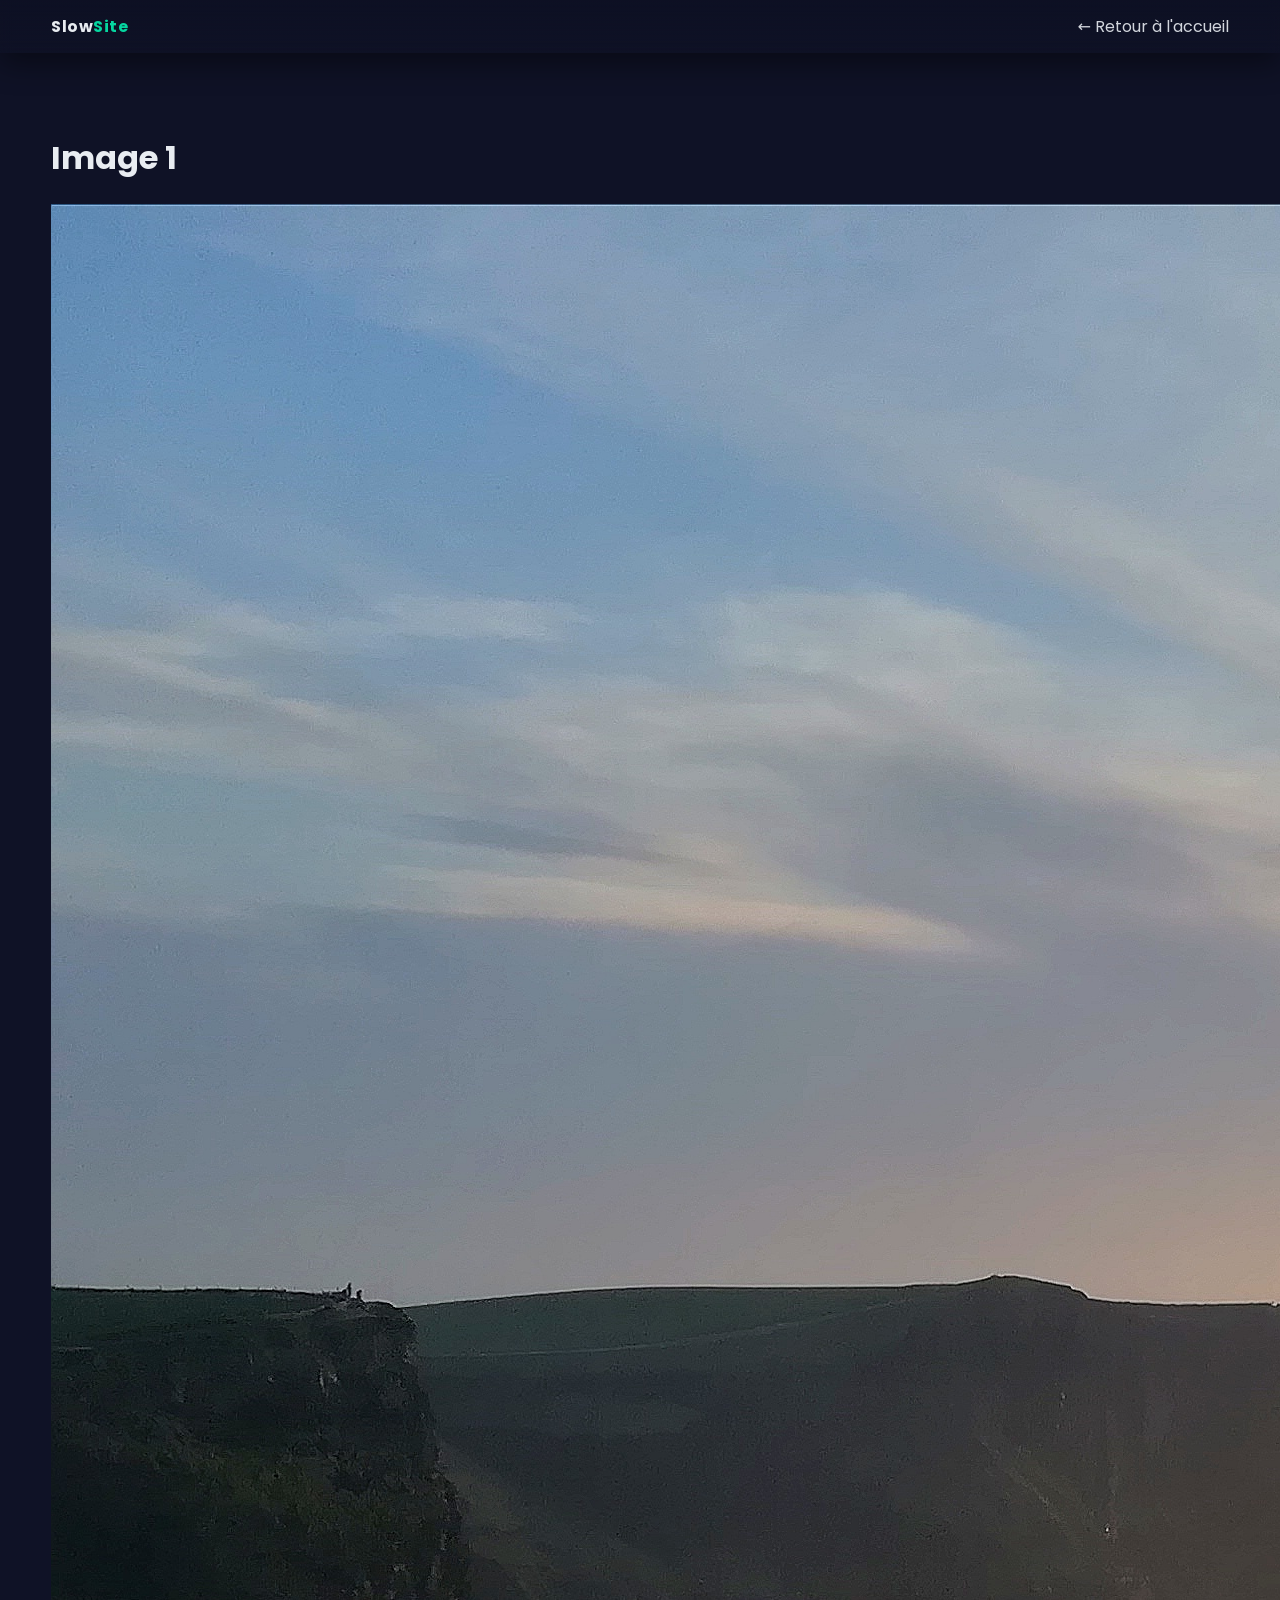
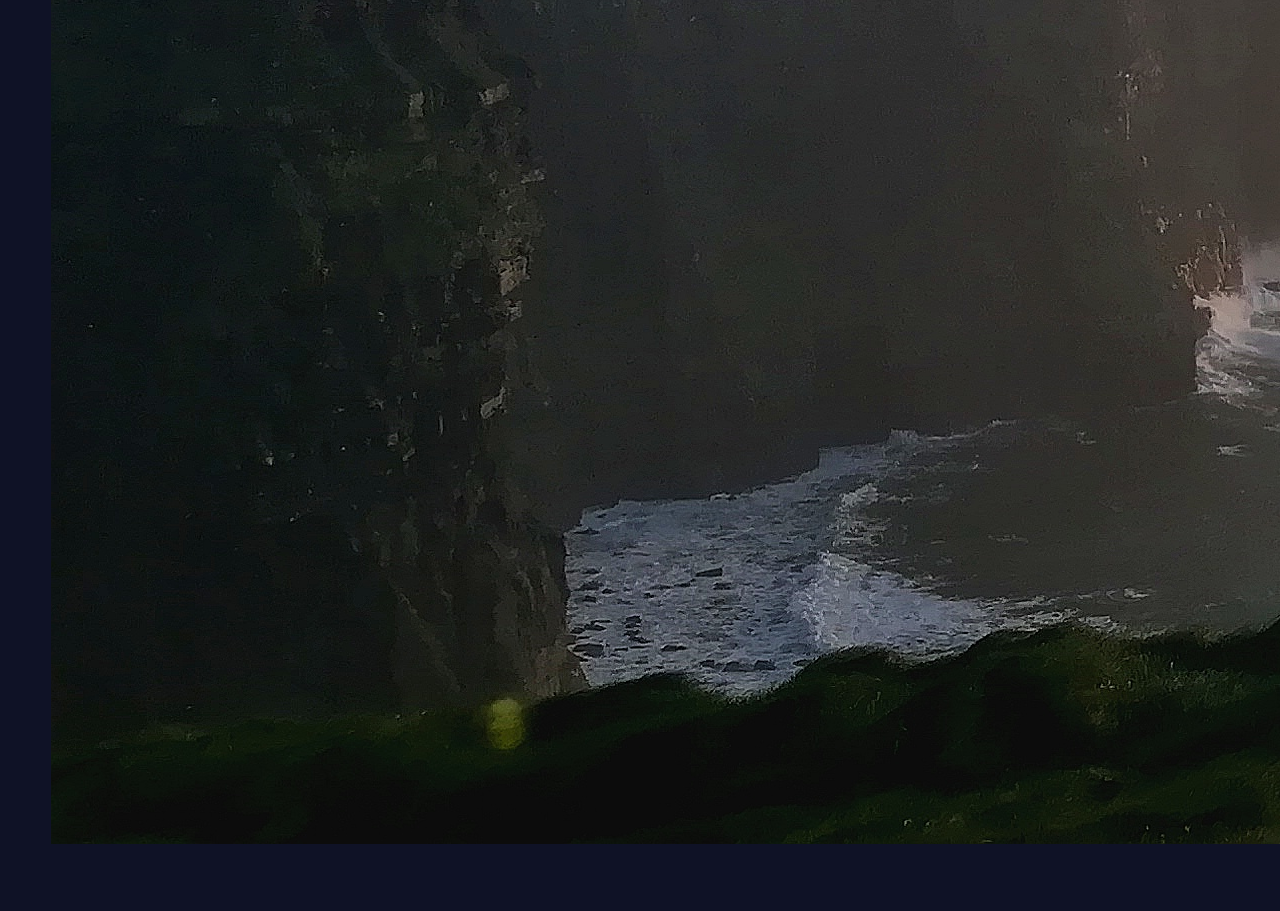
==== img1.html @ ad8b2c96 "Initial commit" ====
<!DOCTYPE html>
<html lang="fr">
<head>
  <meta charset="utf-8" />
  <meta name="viewport" content="width=device-width, initial-scale=1" />
  <title>Image 1</title>
  <link rel="stylesheet" href="css/styles.css">
  <script src="js/script.js"></script>
</head>
<body>
  <div class="topbar"><div class="container nav"><div class="logo">Slow<span>Site</span></div><div class="menu"><a href="index.html">← Retour à l'accueil</a></div></div></div>
  <div class="section image-page"><div class="container">
    <h1>Image 1</h1>
    <div class="image-wrapper"><img src="img/img1.jpg" alt="Image 1"></div>
  </div></div>
</body>
</html>
---- css/styles.css ----
@import url('extra.css');
@import url('https://fonts.googleapis.com/css2?family=Poppins:wght@300;400;600&display=block');
:root{--bg:#0f1226;--fg:#E8ECF1;--muted:#93A1B1;--primary:#7C5CFF;--accent:#06D6A0;--card:#15193A;--shadow:rgba(0,0,0,0.45)}
*{box-sizing:border-box}
html,body{margin:0;padding:0;background:var(--bg);color:var(--fg);font-family:'Poppins',system-ui,Segoe UI,Roboto,Arial,sans-serif}
.container{width:min(1200px,92%);margin:0 auto}
a{color:var(--fg);text-decoration:none;opacity:.9}a:hover{opacity:1}
.topbar{position:sticky;top:0;backdrop-filter:blur(6px);background:linear-gradient(180deg,rgba(13,16,35,.8),rgba(13,16,35,.2));z-index:10;box-shadow:0 10px 30px var(--shadow)}
.nav{display:flex;align-items:center;justify-content:space-between;padding:14px 0}
.logo{font-weight:700;letter-spacing:.5px}.logo span{color:var(--accent)}.menu{display:flex;gap:22px}
.hero{padding:90px 0 40px;background:radial-gradient(1200px 600px at 20% -10%, rgba(124,92,255,.35), transparent 60%), radial-gradient(900px 600px at 100% 0%, rgba(6,214,160,.25), transparent 60%)}
.hero-inner{display:grid;grid-template-columns:1fr;gap:28px}
.hero h1{font-size:clamp(28px,4vw,56px);line-height:1.05;margin:0 0 10px}
.hero p{font-size:clamp(16px,1.8vw,22px);color:var(--muted)}
.highlight{color:var(--accent)}
.cta{display:inline-block;margin-top:18px;background:var(--primary);padding:14px 20px;border-radius:12px;box-shadow:0 20px 50px rgba(124,92,255,.35);transition:transform .2s ease, box-shadow .2s ease}
.cta:hover{transform:translateY(-2px);box-shadow:0 28px 60px rgba(124,92,255,.45)}
.section{padding:60px 0}.section h2{margin:0 0 20px}
.gallery .grid{display:grid;grid-template-columns:repeat(3,1fr);gap:18px}
.card{background:var(--card);border-radius:16px;overflow:hidden;box-shadow:0 20px 60px var(--shadow)}
.card img{display:block;width:100%;height:auto;opacity:0;transition:opacity .6s ease}
.card img.loaded{opacity:1}
.features-grid{display:grid;grid-template-columns:repeat(4,1fr);gap:18px}
.feature{background:var(--card);padding:18px;border-radius:14px;box-shadow:0 14px 40px var(--shadow)}
.feature .icon{font-size:28px}
.challenges ol{line-height:1.7}
.footer{padding:30px 0;border-top:1px solid rgba(255,255,255,.08);color:#c9d1d9}
.redundant-1{padding:1px;margin:1px;box-shadow:0 0 1px rgba(0,0,0,.1)}
.redundant-2{padding:2px;margin:2px;box-shadow:0 0 2px rgba(0,0,0,.2)}
.redundant-3{padding:3px;margin:3px;box-shadow:0 0 3px rgba(0,0,0,.3)}
.redundant-4{padding:4px;margin:4px;box-shadow:0 0 4px rgba(0,0,0,.4)}
.redundant-5{padding:0px;margin:5px;box-shadow:0 0 5px rgba(0,0,0,.5)}
.redundant-6{padding:1px;margin:6px;box-shadow:0 0 6px rgba(0,0,0,.6)}
.redundant-7{padding:2px;margin:0px;box-shadow:0 0 7px rgba(0,0,0,.7)}
.redundant-8{padding:3px;margin:1px;box-shadow:0 0 8px rgba(0,0,0,.8)}
.redundant-9{padding:4px;margin:2px;box-shadow:0 0 0px rgba(0,0,0,.0)}
.redundant-10{padding:0px;margin:3px;box-shadow:0 0 1px rgba(0,0,0,.1)}
.redundant-11{padding:1px;margin:4px;box-shadow:0 0 2px rgba(0,0,0,.2)}
.redundant-12{padding:2px;margin:5px;box-shadow:0 0 3px rgba(0,0,0,.3)}
.redundant-13{padding:3px;margin:6px;box-shadow:0 0 4px rgba(0,0,0,.4)}
.redundant-14{padding:4px;margin:0px;box-shadow:0 0 5px rgba(0,0,0,.5)}
.redundant-15{padding:0px;margin:1px;box-shadow:0 0 6px rgba(0,0,0,.6)}
.redundant-16{padding:1px;margin:2px;box-shadow:0 0 7px rgba(0,0,0,.7)}
.redundant-17{padding:2px;margin:3px;box-shadow:0 0 8px rgba(0,0,0,.8)}
.redundant-18{padding:3px;margin:4px;box-shadow:0 0 0px rgba(0,0,0,.0)}
.redundant-19{padding:4px;margin:5px;box-shadow:0 0 1px rgba(0,0,0,.1)}
.redundant-20{padding:0px;margin:6px;box-shadow:0 0 2px rgba(0,0,0,.2)}
.redundant-21{padding:1px;margin:0px;box-shadow:0 0 3px rgba(0,0,0,.3)}
.redundant-22{padding:2px;margin:1px;box-shadow:0 0 4px rgba(0,0,0,.4)}
.redundant-23{padding:3px;margin:2px;box-shadow:0 0 5px rgba(0,0,0,.5)}
.redundant-24{padding:4px;margin:3px;box-shadow:0 0 6px rgba(0,0,0,.6)}
.redundant-25{padding:0px;margin:4px;box-shadow:0 0 7px rgba(0,0,0,.7)}
.redundant-26{padding:1px;margin:5px;box-shadow:0 0 8px rgba(0,0,0,.8)}
.redundant-27{padding:2px;margin:6px;box-shadow:0 0 0px rgba(0,0,0,.0)}
.redundant-28{padding:3px;margin:0px;box-shadow:0 0 1px rgba(0,0,0,.1)}
.redundant-29{padding:4px;margin:1px;box-shadow:0 0 2px rgba(0,0,0,.2)}
.redundant-30{padding:0px;margin:2px;box-shadow:0 0 3px rgba(0,0,0,.3)}
.redundant-31{padding:1px;margin:3px;box-shadow:0 0 4px rgba(0,0,0,.4)}
.redundant-32{padding:2px;margin:4px;box-shadow:0 0 5px rgba(0,0,0,.5)}
.redundant-33{padding:3px;margin:5px;box-shadow:0 0 6px rgba(0,0,0,.6)}
.redundant-34{padding:4px;margin:6px;box-shadow:0 0 7px rgba(0,0,0,.7)}
.redundant-35{padding:0px;margin:0px;box-shadow:0 0 8px rgba(0,0,0,.8)}
.redundant-36{padding:1px;margin:1px;box-shadow:0 0 0px rgba(0,0,0,.0)}
.redundant-37{padding:2px;margin:2px;box-shadow:0 0 1px rgba(0,0,0,.1)}
.redundant-38{padding:3px;margin:3px;box-shadow:0 0 2px rgba(0,0,0,.2)}
.redundant-39{padding:4px;margin:4px;box-shadow:0 0 3px rgba(0,0,0,.3)}
.redundant-40{padding:0px;margin:5px;box-shadow:0 0 4px rgba(0,0,0,.4)}
.redundant-41{padding:1px;margin:6px;box-shadow:0 0 5px rgba(0,0,0,.5)}
.redundant-42{padding:2px;margin:0px;box-shadow:0 0 6px rgba(0,0,0,.6)}
.redundant-43{padding:3px;margin:1px;box-shadow:0 0 7px rgba(0,0,0,.7)}
.redundant-44{padding:4px;margin:2px;box-shadow:0 0 8px rgba(0,0,0,.8)}
.redundant-45{padding:0px;margin:3px;box-shadow:0 0 0px rgba(0,0,0,.0)}
.redundant-46{padding:1px;margin:4px;box-shadow:0 0 1px rgba(0,0,0,.1)}
.redundant-47{padding:2px;margin:5px;box-shadow:0 0 2px rgba(0,0,0,.2)}
.redundant-48{padding:3px;margin:6px;box-shadow:0 0 3px rgba(0,0,0,.3)}
.redundant-49{padding:4px;margin:0px;box-shadow:0 0 4px rgba(0,0,0,.4)}
.redundant-50{padding:0px;margin:1px;box-shadow:0 0 5px rgba(0,0,0,.5)}
.redundant-51{padding:1px;margin:2px;box-shadow:0 0 6px rgba(0,0,0,.6)}
.redundant-52{padding:2px;margin:3px;box-shadow:0 0 7px rgba(0,0,0,.7)}
.redundant-53{padding:3px;margin:4px;box-shadow:0 0 8px rgba(0,0,0,.8)}
.redundant-54{padding:4px;margin:5px;box-shadow:0 0 0px rgba(0,0,0,.0)}
.redundant-55{padding:0px;margin:6px;box-shadow:0 0 1px rgba(0,0,0,.1)}
.redundant-56{padding:1px;margin:0px;box-shadow:0 0 2px rgba(0,0,0,.2)}
.redundant-57{padding:2px;margin:1px;box-shadow:0 0 3px rgba(0,0,0,.3)}
.redundant-58{padding:3px;margin:2px;box-shadow:0 0 4px rgba(0,0,0,.4)}
.redundant-59{padding:4px;margin:3px;box-shadow:0 0 5px rgba(0,0,0,.5)}
.redundant-60{padding:0px;margin:4px;box-shadow:0 0 6px rgba(0,0,0,.6)}
.redundant-61{padding:1px;margin:5px;box-shadow:0 0 7px rgba(0,0,0,.7)}
.redundant-62{padding:2px;margin:6px;box-shadow:0 0 8px rgba(0,0,0,.8)}
.redundant-63{padding:3px;margin:0px;box-shadow:0 0 0px rgba(0,0,0,.0)}
.redundant-64{padding:4px;margin:1px;box-shadow:0 0 1px rgba(0,0,0,.1)}
.redundant-65{padding:0px;margin:2px;box-shadow:0 0 2px rgba(0,0,0,.2)}
.redundant-66{padding:1px;margin:3px;box-shadow:0 0 3px rgba(0,0,0,.3)}
.redundant-67{padding:2px;margin:4px;box-shadow:0 0 4px rgba(0,0,0,.4)}
.redundant-68{padding:3px;margin:5px;box-shadow:0 0 5px rgba(0,0,0,.5)}
.redundant-69{padding:4px;margin:6px;box-shadow:0 0 6px rgba(0,0,0,.6)}
.redundant-70{padding:0px;margin:0px;box-shadow:0 0 7px rgba(0,0,0,.7)}
.redundant-71{padding:1px;margin:1px;box-shadow:0 0 8px rgba(0,0,0,.8)}
.redundant-72{padding:2px;margin:2px;box-shadow:0 0 0px rgba(0,0,0,.0)}
.redundant-73{padding:3px;margin:3px;box-shadow:0 0 1px rgba(0,0,0,.1)}
.redundant-74{padding:4px;margin:4px;box-shadow:0 0 2px rgba(0,0,0,.2)}
.redundant-75{padding:0px;margin:5px;box-shadow:0 0 3px rgba(0,0,0,.3)}
.redundant-76{padding:1px;margin:6px;box-shadow:0 0 4px rgba(0,0,0,.4)}
.redundant-77{padding:2px;margin:0px;box-shadow:0 0 5px rgba(0,0,0,.5)}
.redundant-78{padding:3px;margin:1px;box-shadow:0 0 6px rgba(0,0,0,.6)}
.redundant-79{padding:4px;margin:2px;box-shadow:0 0 7px rgba(0,0,0,.7)}
.redundant-80{padding:0px;margin:3px;box-shadow:0 0 8px rgba(0,0,0,.8)}
.redundant-81{padding:1px;margin:4px;box-shadow:0 0 0px rgba(0,0,0,.0)}
.redundant-82{padding:2px;margin:5px;box-shadow:0 0 1px rgba(0,0,0,.1)}
.redundant-83{padding:3px;margin:6px;box-shadow:0 0 2px rgba(0,0,0,.2)}
.redundant-84{padding:4px;margin:0px;box-shadow:0 0 3px rgba(0,0,0,.3)}
.redundant-85{padding:0px;margin:1px;box-shadow:0 0 4px rgba(0,0,0,.4)}
.redundant-86{padding:1px;margin:2px;box-shadow:0 0 5px rgba(0,0,0,.5)}
.redundant-87{padding:2px;margin:3px;box-shadow:0 0 6px rgba(0,0,0,.6)}
.redundant-88{padding:3px;margin:4px;box-shadow:0 0 7px rgba(0,0,0,.7)}
.redundant-89{padding:4px;margin:5px;box-shadow:0 0 8px rgba(0,0,0,.8)}
.redundant-90{padding:0px;margin:6px;box-shadow:0 0 0px rgba(0,0,0,.0)}
.redundant-91{padding:1px;margin:0px;box-shadow:0 0 1px rgba(0,0,0,.1)}
.redundant-92{padding:2px;margin:1px;box-shadow:0 0 2px rgba(0,0,0,.2)}
.redundant-93{padding:3px;margin:2px;box-shadow:0 0 3px rgba(0,0,0,.3)}
.redundant-94{padding:4px;margin:3px;box-shadow:0 0 4px rgba(0,0,0,.4)}
.redundant-95{padding:0px;margin:4px;box-shadow:0 0 5px rgba(0,0,0,.5)}
.redundant-96{padding:1px;margin:5px;box-shadow:0 0 6px rgba(0,0,0,.6)}
.redundant-97{padding:2px;margin:6px;box-shadow:0 0 7px rgba(0,0,0,.7)}
.redundant-98{padding:3px;margin:0px;box-shadow:0 0 8px rgba(0,0,0,.8)}
.redundant-99{padding:4px;margin:1px;box-shadow:0 0 0px rgba(0,0,0,.0)}
.redundant-100{padding:0px;margin:2px;box-shadow:0 0 1px rgba(0,0,0,.1)}
.redundant-101{padding:1px;margin:3px;box-shadow:0 0 2px rgba(0,0,0,.2)}
.redundant-102{padding:2px;margin:4px;box-shadow:0 0 3px rgba(0,0,0,.3)}
.redundant-103{padding:3px;margin:5px;box-shadow:0 0 4px rgba(0,0,0,.4)}
.redundant-104{padding:4px;margin:6px;box-shadow:0 0 5px rgba(0,0,0,.5)}
.redundant-105{padding:0px;margin:0px;box-shadow:0 0 6px rgba(0,0,0,.6)}
.redundant-106{padding:1px;margin:1px;box-shadow:0 0 7px rgba(0,0,0,.7)}
.redundant-107{padding:2px;margin:2px;box-shadow:0 0 8px rgba(0,0,0,.8)}
.redundant-108{padding:3px;margin:3px;box-shadow:0 0 0px rgba(0,0,0,.0)}
.redundant-109{padding:4px;margin:4px;box-shadow:0 0 1px rgba(0,0,0,.1)}
.redundant-110{padding:0px;margin:5px;box-shadow:0 0 2px rgba(0,0,0,.2)}
.redundant-111{padding:1px;margin:6px;box-shadow:0 0 3px rgba(0,0,0,.3)}
.redundant-112{padding:2px;margin:0px;box-shadow:0 0 4px rgba(0,0,0,.4)}
.redundant-113{padding:3px;margin:1px;box-shadow:0 0 5px rgba(0,0,0,.5)}
.redundant-114{padding:4px;margin:2px;box-shadow:0 0 6px rgba(0,0,0,.6)}
.redundant-115{padding:0px;margin:3px;box-shadow:0 0 7px rgba(0,0,0,.7)}
.redundant-116{padding:1px;margin:4px;box-shadow:0 0 8px rgba(0,0,0,.8)}
.redundant-117{padding:2px;margin:5px;box-shadow:0 0 0px rgba(0,0,0,.0)}
.redundant-118{padding:3px;margin:6px;box-shadow:0 0 1px rgba(0,0,0,.1)}
.redundant-119{padding:4px;margin:0px;box-shadow:0 0 2px rgba(0,0,0,.2)}
.redundant-120{padding:0px;margin:1px;box-shadow:0 0 3px rgba(0,0,0,.3)}
.redundant-121{padding:1px;margin:2px;box-shadow:0 0 4px rgba(0,0,0,.4)}
.redundant-122{padding:2px;margin:3px;box-shadow:0 0 5px rgba(0,0,0,.5)}
.redundant-123{padding:3px;margin:4px;box-shadow:0 0 6px rgba(0,0,0,.6)}
.redundant-124{padding:4px;margin:5px;box-shadow:0 0 7px rgba(0,0,0,.7)}
.redundant-125{padding:0px;margin:6px;box-shadow:0 0 8px rgba(0,0,0,.8)}
.redundant-126{padding:1px;margin:0px;box-shadow:0 0 0px rgba(0,0,0,.0)}
.redundant-127{padding:2px;margin:1px;box-shadow:0 0 1px rgba(0,0,0,.1)}
.redundant-128{padding:3px;margin:2px;box-shadow:0 0 2px rgba(0,0,0,.2)}
.redundant-129{padding:4px;margin:3px;box-shadow:0 0 3px rgba(0,0,0,.3)}
.redundant-130{padding:0px;margin:4px;box-shadow:0 0 4px rgba(0,0,0,.4)}
.redundant-131{padding:1px;margin:5px;box-shadow:0 0 5px rgba(0,0,0,.5)}
.redundant-132{padding:2px;margin:6px;box-shadow:0 0 6px rgba(0,0,0,.6)}
.redundant-133{padding:3px;margin:0px;box-shadow:0 0 7px rgba(0,0,0,.7)}
.redundant-134{padding:4px;margin:1px;box-shadow:0 0 8px rgba(0,0,0,.8)}
.redundant-135{padding:0px;margin:2px;box-shadow:0 0 0px rgba(0,0,0,.0)}
.redundant-136{padding:1px;margin:3px;box-shadow:0 0 1px rgba(0,0,0,.1)}
.redundant-137{padding:2px;margin:4px;box-shadow:0 0 2px rgba(0,0,0,.2)}
.redundant-138{padding:3px;margin:5px;box-shadow:0 0 3px rgba(0,0,0,.3)}
.redundant-139{padding:4px;margin:6px;box-shadow:0 0 4px rgba(0,0,0,.4)}
.redundant-140{padding:0px;margin:0px;box-shadow:0 0 5px rgba(0,0,0,.5)}
.redundant-141{padding:1px;margin:1px;box-shadow:0 0 6px rgba(0,0,0,.6)}
.redundant-142{padding:2px;margin:2px;box-shadow:0 0 7px rgba(0,0,0,.7)}
.redundant-143{padding:3px;margin:3px;box-shadow:0 0 8px rgba(0,0,0,.8)}
.redundant-144{padding:4px;margin:4px;box-shadow:0 0 0px rgba(0,0,0,.0)}
.redundant-145{padding:0px;margin:5px;box-shadow:0 0 1px rgba(0,0,0,.1)}
.redundant-146{padding:1px;margin:6px;box-shadow:0 0 2px rgba(0,0,0,.2)}
.redundant-147{padding:2px;margin:0px;box-shadow:0 0 3px rgba(0,0,0,.3)}
.redundant-148{padding:3px;margin:1px;box-shadow:0 0 4px rgba(0,0,0,.4)}
.redundant-149{padding:4px;margin:2px;box-shadow:0 0 5px rgba(0,0,0,.5)}
.redundant-150{padding:0px;margin:3px;box-shadow:0 0 6px rgba(0,0,0,.6)}
.redundant-151{padding:1px;margin:4px;box-shadow:0 0 7px rgba(0,0,0,.7)}
.redundant-152{padding:2px;margin:5px;box-shadow:0 0 8px rgba(0,0,0,.8)}
.redundant-153{padding:3px;margin:6px;box-shadow:0 0 0px rgba(0,0,0,.0)}
.redundant-154{padding:4px;margin:0px;box-shadow:0 0 1px rgba(0,0,0,.1)}
.redundant-155{padding:0px;margin:1px;box-shadow:0 0 2px rgba(0,0,0,.2)}
.redundant-156{padding:1px;margin:2px;box-shadow:0 0 3px rgba(0,0,0,.3)}
.redundant-157{padding:2px;margin:3px;box-shadow:0 0 4px rgba(0,0,0,.4)}
.redundant-158{padding:3px;margin:4px;box-shadow:0 0 5px rgba(0,0,0,.5)}
.redundant-159{padding:4px;margin:5px;box-shadow:0 0 6px rgba(0,0,0,.6)}
.redundant-160{padding:0px;margin:6px;box-shadow:0 0 7px rgba(0,0,0,.7)}
.redundant-161{padding:1px;margin:0px;box-shadow:0 0 8px rgba(0,0,0,.8)}
.redundant-162{padding:2px;margin:1px;box-shadow:0 0 0px rgba(0,0,0,.0)}
.redundant-163{padding:3px;margin:2px;box-shadow:0 0 1px rgba(0,0,0,.1)}
.redundant-164{padding:4px;margin:3px;box-shadow:0 0 2px rgba(0,0,0,.2)}
.redundant-165{padding:0px;margin:4px;box-shadow:0 0 3px rgba(0,0,0,.3)}
.redundant-166{padding:1px;margin:5px;box-shadow:0 0 4px rgba(0,0,0,.4)}
.redundant-167{padding:2px;margin:6px;box-shadow:0 0 5px rgba(0,0,0,.5)}
.redundant-168{padding:3px;margin:0px;box-shadow:0 0 6px rgba(0,0,0,.6)}
.redundant-169{padding:4px;margin:1px;box-shadow:0 0 7px rgba(0,0,0,.7)}
.redundant-170{padding:0px;margin:2px;box-shadow:0 0 8px rgba(0,0,0,.8)}
.redundant-171{padding:1px;margin:3px;box-shadow:0 0 0px rgba(0,0,0,.0)}
.redundant-172{padding:2px;margin:4px;box-shadow:0 0 1px rgba(0,0,0,.1)}
.redundant-173{padding:3px;margin:5px;box-shadow:0 0 2px rgba(0,0,0,.2)}
.redundant-174{padding:4px;margin:6px;box-shadow:0 0 3px rgba(0,0,0,.3)}
.redundant-175{padding:0px;margin:0px;box-shadow:0 0 4px rgba(0,0,0,.4)}
.redundant-176{padding:1px;margin:1px;box-shadow:0 0 5px rgba(0,0,0,.5)}
.redundant-177{padding:2px;margin:2px;box-shadow:0 0 6px rgba(0,0,0,.6)}
.redundant-178{padding:3px;margin:3px;box-shadow:0 0 7px rgba(0,0,0,.7)}
.redundant-179{padding:4px;margin:4px;box-shadow:0 0 8px rgba(0,0,0,.8)}
.redundant-180{padding:0px;margin:5px;box-shadow:0 0 0px rgba(0,0,0,.0)}
.redundant-181{padding:1px;margin:6px;box-shadow:0 0 1px rgba(0,0,0,.1)}
.redundant-182{padding:2px;margin:0px;box-shadow:0 0 2px rgba(0,0,0,.2)}
.redundant-183{padding:3px;margin:1px;box-shadow:0 0 3px rgba(0,0,0,.3)}
.redundant-184{padding:4px;margin:2px;box-shadow:0 0 4px rgba(0,0,0,.4)}
.redundant-185{padding:0px;margin:3px;box-shadow:0 0 5px rgba(0,0,0,.5)}
.redundant-186{padding:1px;margin:4px;box-shadow:0 0 6px rgba(0,0,0,.6)}
.redundant-187{padding:2px;margin:5px;box-shadow:0 0 7px rgba(0,0,0,.7)}
.redundant-188{padding:3px;margin:6px;box-shadow:0 0 8px rgba(0,0,0,.8)}
.redundant-189{padding:4px;margin:0px;box-shadow:0 0 0px rgba(0,0,0,.0)}
.redundant-190{padding:0px;margin:1px;box-shadow:0 0 1px rgba(0,0,0,.1)}
.redundant-191{padding:1px;margin:2px;box-shadow:0 0 2px rgba(0,0,0,.2)}
.redundant-192{padding:2px;margin:3px;box-shadow:0 0 3px rgba(0,0,0,.3)}
.redundant-193{padding:3px;margin:4px;box-shadow:0 0 4px rgba(0,0,0,.4)}
.redundant-194{padding:4px;margin:5px;box-shadow:0 0 5px rgba(0,0,0,.5)}
.redundant-195{padding:0px;margin:6px;box-shadow:0 0 6px rgba(0,0,0,.6)}
.redundant-196{padding:1px;margin:0px;box-shadow:0 0 7px rgba(0,0,0,.7)}
.redundant-197{padding:2px;margin:1px;box-shadow:0 0 8px rgba(0,0,0,.8)}
.redundant-198{padding:3px;margin:2px;box-shadow:0 0 0px rgba(0,0,0,.0)}
.redundant-199{padding:4px;margin:3px;box-shadow:0 0 1px rgba(0,0,0,.1)}
.redundant-200{padding:0px;margin:4px;box-shadow:0 0 2px rgba(0,0,0,.2)}
.redundant-201{padding:1px;margin:5px;box-shadow:0 0 3px rgba(0,0,0,.3)}
.redundant-202{padding:2px;margin:6px;box-shadow:0 0 4px rgba(0,0,0,.4)}
.redundant-203{padding:3px;margin:0px;box-shadow:0 0 5px rgba(0,0,0,.5)}
.redundant-204{padding:4px;margin:1px;box-shadow:0 0 6px rgba(0,0,0,.6)}
.redundant-205{padding:0px;margin:2px;box-shadow:0 0 7px rgba(0,0,0,.7)}
.redundant-206{padding:1px;margin:3px;box-shadow:0 0 8px rgba(0,0,0,.8)}
.redundant-207{padding:2px;margin:4px;box-shadow:0 0 0px rgba(0,0,0,.0)}
.redundant-208{padding:3px;margin:5px;box-shadow:0 0 1px rgba(0,0,0,.1)}
.redundant-209{padding:4px;margin:6px;box-shadow:0 0 2px rgba(0,0,0,.2)}
.redundant-210{padding:0px;margin:0px;box-shadow:0 0 3px rgba(0,0,0,.3)}
.redundant-211{padding:1px;margin:1px;box-shadow:0 0 4px rgba(0,0,0,.4)}
.redundant-212{padding:2px;margin:2px;box-shadow:0 0 5px rgba(0,0,0,.5)}
.redundant-213{padding:3px;margin:3px;box-shadow:0 0 6px rgba(0,0,0,.6)}
.redundant-214{padding:4px;margin:4px;box-shadow:0 0 7px rgba(0,0,0,.7)}
.redundant-215{padding:0px;margin:5px;box-shadow:0 0 8px rgba(0,0,0,.8)}
.redundant-216{padding:1px;margin:6px;box-shadow:0 0 0px rgba(0,0,0,.0)}
.redundant-217{padding:2px;margin:0px;box-shadow:0 0 1px rgba(0,0,0,.1)}
.redundant-218{padding:3px;margin:1px;box-shadow:0 0 2px rgba(0,0,0,.2)}
.redundant-219{padding:4px;margin:2px;box-shadow:0 0 3px rgba(0,0,0,.3)}
.redundant-220{padding:0px;margin:3px;box-shadow:0 0 4px rgba(0,0,0,.4)}
.redundant-221{padding:1px;margin:4px;box-shadow:0 0 5px rgba(0,0,0,.5)}
.redundant-222{padding:2px;margin:5px;box-shadow:0 0 6px rgba(0,0,0,.6)}
.redundant-223{padding:3px;margin:6px;box-shadow:0 0 7px rgba(0,0,0,.7)}
.redundant-224{padding:4px;margin:0px;box-shadow:0 0 8px rgba(0,0,0,.8)}
.redundant-225{padding:0px;margin:1px;box-shadow:0 0 0px rgba(0,0,0,.0)}
.redundant-226{padding:1px;margin:2px;box-shadow:0 0 1px rgba(0,0,0,.1)}
.redundant-227{padding:2px;margin:3px;box-shadow:0 0 2px rgba(0,0,0,.2)}
.redundant-228{padding:3px;margin:4px;box-shadow:0 0 3px rgba(0,0,0,.3)}
.redundant-229{padding:4px;margin:5px;box-shadow:0 0 4px rgba(0,0,0,.4)}
.redundant-230{padding:0px;margin:6px;box-shadow:0 0 5px rgba(0,0,0,.5)}
.redundant-231{padding:1px;margin:0px;box-shadow:0 0 6px rgba(0,0,0,.6)}
.redundant-232{padding:2px;margin:1px;box-shadow:0 0 7px rgba(0,0,0,.7)}
.redundant-233{padding:3px;margin:2px;box-shadow:0 0 8px rgba(0,0,0,.8)}
.redundant-234{padding:4px;margin:3px;box-shadow:0 0 0px rgba(0,0,0,.0)}
.redundant-235{padding:0px;margin:4px;box-shadow:0 0 1px rgba(0,0,0,.1)}
.redundant-236{padding:1px;margin:5px;box-shadow:0 0 2px rgba(0,0,0,.2)}
.redundant-237{padding:2px;margin:6px;box-shadow:0 0 3px rgba(0,0,0,.3)}
.redundant-238{padding:3px;margin:0px;box-shadow:0 0 4px rgba(0,0,0,.4)}
.redundant-239{padding:4px;margin:1px;box-shadow:0 0 5px rgba(0,0,0,.5)}
.redundant-240{padding:0px;margin:2px;box-shadow:0 0 6px rgba(0,0,0,.6)}
.redundant-241{padding:1px;margin:3px;box-shadow:0 0 7px rgba(0,0,0,.7)}
.redundant-242{padding:2px;margin:4px;box-shadow:0 0 8px rgba(0,0,0,.8)}
.redundant-243{padding:3px;margin:5px;box-shadow:0 0 0px rgba(0,0,0,.0)}
.redundant-244{padding:4px;margin:6px;box-shadow:0 0 1px rgba(0,0,0,.1)}
.redundant-245{padding:0px;margin:0px;box-shadow:0 0 2px rgba(0,0,0,.2)}
.redundant-246{padding:1px;margin:1px;box-shadow:0 0 3px rgba(0,0,0,.3)}
.redundant-247{padding:2px;margin:2px;box-shadow:0 0 4px rgba(0,0,0,.4)}
.redundant-248{padding:3px;margin:3px;box-shadow:0 0 5px rgba(0,0,0,.5)}
.redundant-249{padding:4px;margin:4px;box-shadow:0 0 6px rgba(0,0,0,.6)}
.redundant-250{padding:0px;margin:5px;box-shadow:0 0 7px rgba(0,0,0,.7)}
.redundant-251{padding:1px;margin:6px;box-shadow:0 0 8px rgba(0,0,0,.8)}
.redundant-252{padding:2px;margin:0px;box-shadow:0 0 0px rgba(0,0,0,.0)}
.redundant-253{padding:3px;margin:1px;box-shadow:0 0 1px rgba(0,0,0,.1)}
.redundant-254{padding:4px;margin:2px;box-shadow:0 0 2px rgba(0,0,0,.2)}
.redundant-255{padding:0px;margin:3px;box-shadow:0 0 3px rgba(0,0,0,.3)}
.redundant-256{padding:1px;margin:4px;box-shadow:0 0 4px rgba(0,0,0,.4)}
.redundant-257{padding:2px;margin:5px;box-shadow:0 0 5px rgba(0,0,0,.5)}
.redundant-258{padding:3px;margin:6px;box-shadow:0 0 6px rgba(0,0,0,.6)}
.redundant-259{padding:4px;margin:0px;box-shadow:0 0 7px rgba(0,0,0,.7)}
.redundant-260{padding:0px;margin:1px;box-shadow:0 0 8px rgba(0,0,0,.8)}
.redundant-261{padding:1px;margin:2px;box-shadow:0 0 0px rgba(0,0,0,.0)}
.redundant-262{padding:2px;margin:3px;box-shadow:0 0 1px rgba(0,0,0,.1)}
.redundant-263{padding:3px;margin:4px;box-shadow:0 0 2px rgba(0,0,0,.2)}
.redundant-264{padding:4px;margin:5px;box-shadow:0 0 3px rgba(0,0,0,.3)}
.redundant-265{padding:0px;margin:6px;box-shadow:0 0 4px rgba(0,0,0,.4)}
.redundant-266{padding:1px;margin:0px;box-shadow:0 0 5px rgba(0,0,0,.5)}
.redundant-267{padding:2px;margin:1px;box-shadow:0 0 6px rgba(0,0,0,.6)}
.redundant-268{padding:3px;margin:2px;box-shadow:0 0 7px rgba(0,0,0,.7)}
.redundant-269{padding:4px;margin:3px;box-shadow:0 0 8px rgba(0,0,0,.8)}
.redundant-270{padding:0px;margin:4px;box-shadow:0 0 0px rgba(0,0,0,.0)}
.redundant-271{padding:1px;margin:5px;box-shadow:0 0 1px rgba(0,0,0,.1)}
.redundant-272{padding:2px;margin:6px;box-shadow:0 0 2px rgba(0,0,0,.2)}
.redundant-273{padding:3px;margin:0px;box-shadow:0 0 3px rgba(0,0,0,.3)}
.redundant-274{padding:4px;margin:1px;box-shadow:0 0 4px rgba(0,0,0,.4)}
.redundant-275{padding:0px;margin:2px;box-shadow:0 0 5px rgba(0,0,0,.5)}
.redundant-276{padding:1px;margin:3px;box-shadow:0 0 6px rgba(0,0,0,.6)}
.redundant-277{padding:2px;margin:4px;box-shadow:0 0 7px rgba(0,0,0,.7)}
.redundant-278{padding:3px;margin:5px;box-shadow:0 0 8px rgba(0,0,0,.8)}
.redundant-279{padding:4px;margin:6px;box-shadow:0 0 0px rgba(0,0,0,.0)}
.redundant-280{padding:0px;margin:0px;box-shadow:0 0 1px rgba(0,0,0,.1)}
.redundant-281{padding:1px;margin:1px;box-shadow:0 0 2px rgba(0,0,0,.2)}
.redundant-282{padding:2px;margin:2px;box-shadow:0 0 3px rgba(0,0,0,.3)}
.redundant-283{padding:3px;margin:3px;box-shadow:0 0 4px rgba(0,0,0,.4)}
.redundant-284{padding:4px;margin:4px;box-shadow:0 0 5px rgba(0,0,0,.5)}
.redundant-285{padding:0px;margin:5px;box-shadow:0 0 6px rgba(0,0,0,.6)}
.redundant-286{padding:1px;margin:6px;box-shadow:0 0 7px rgba(0,0,0,.7)}
.redundant-287{padding:2px;margin:0px;box-shadow:0 0 8px rgba(0,0,0,.8)}
.redundant-288{padding:3px;margin:1px;box-shadow:0 0 0px rgba(0,0,0,.0)}
.redundant-289{padding:4px;margin:2px;box-shadow:0 0 1px rgba(0,0,0,.1)}
.redundant-290{padding:0px;margin:3px;box-shadow:0 0 2px rgba(0,0,0,.2)}
.redundant-291{padding:1px;margin:4px;box-shadow:0 0 3px rgba(0,0,0,.3)}
.redundant-292{padding:2px;margin:5px;box-shadow:0 0 4px rgba(0,0,0,.4)}
.redundant-293{padding:3px;margin:6px;box-shadow:0 0 5px rgba(0,0,0,.5)}
.redundant-294{padding:4px;margin:0px;box-shadow:0 0 6px rgba(0,0,0,.6)}
.redundant-295{padding:0px;margin:1px;box-shadow:0 0 7px rgba(0,0,0,.7)}
.redundant-296{padding:1px;margin:2px;box-shadow:0 0 8px rgba(0,0,0,.8)}
.redundant-297{padding:2px;margin:3px;box-shadow:0 0 0px rgba(0,0,0,.0)}
.redundant-298{padding:3px;margin:4px;box-shadow:0 0 1px rgba(0,0,0,.1)}
.redundant-299{padding:4px;margin:5px;box-shadow:0 0 2px rgba(0,0,0,.2)}
.redundant-300{padding:0px;margin:6px;box-shadow:0 0 3px rgba(0,0,0,.3)}
.redundant-301{padding:1px;margin:0px;box-shadow:0 0 4px rgba(0,0,0,.4)}
.redundant-302{padding:2px;margin:1px;box-shadow:0 0 5px rgba(0,0,0,.5)}
.redundant-303{padding:3px;margin:2px;box-shadow:0 0 6px rgba(0,0,0,.6)}
.redundant-304{padding:4px;margin:3px;box-shadow:0 0 7px rgba(0,0,0,.7)}
.redundant-305{padding:0px;margin:4px;box-shadow:0 0 8px rgba(0,0,0,.8)}
.redundant-306{padding:1px;margin:5px;box-shadow:0 0 0px rgba(0,0,0,.0)}
.redundant-307{padding:2px;margin:6px;box-shadow:0 0 1px rgba(0,0,0,.1)}
.redundant-308{padding:3px;margin:0px;box-shadow:0 0 2px rgba(0,0,0,.2)}
.redundant-309{padding:4px;margin:1px;box-shadow:0 0 3px rgba(0,0,0,.3)}
.redundant-310{padding:0px;margin:2px;box-shadow:0 0 4px rgba(0,0,0,.4)}
.redundant-311{padding:1px;margin:3px;box-shadow:0 0 5px rgba(0,0,0,.5)}
.redundant-312{padding:2px;margin:4px;box-shadow:0 0 6px rgba(0,0,0,.6)}
.redundant-313{padding:3px;margin:5px;box-shadow:0 0 7px rgba(0,0,0,.7)}
.redundant-314{padding:4px;margin:6px;box-shadow:0 0 8px rgba(0,0,0,.8)}
.redundant-315{padding:0px;margin:0px;box-shadow:0 0 0px rgba(0,0,0,.0)}
.redundant-316{padding:1px;margin:1px;box-shadow:0 0 1px rgba(0,0,0,.1)}
.redundant-317{padding:2px;margin:2px;box-shadow:0 0 2px rgba(0,0,0,.2)}
.redundant-318{padding:3px;margin:3px;box-shadow:0 0 3px rgba(0,0,0,.3)}
.redundant-319{padding:4px;margin:4px;box-shadow:0 0 4px rgba(0,0,0,.4)}
.redundant-320{padding:0px;margin:5px;box-shadow:0 0 5px rgba(0,0,0,.5)}
.redundant-321{padding:1px;margin:6px;box-shadow:0 0 6px rgba(0,0,0,.6)}
.redundant-322{padding:2px;margin:0px;box-shadow:0 0 7px rgba(0,0,0,.7)}
.redundant-323{padding:3px;margin:1px;box-shadow:0 0 8px rgba(0,0,0,.8)}
.redundant-324{padding:4px;margin:2px;box-shadow:0 0 0px rgba(0,0,0,.0)}
.redundant-325{padding:0px;margin:3px;box-shadow:0 0 1px rgba(0,0,0,.1)}
.redundant-326{padding:1px;margin:4px;box-shadow:0 0 2px rgba(0,0,0,.2)}
.redundant-327{padding:2px;margin:5px;box-shadow:0 0 3px rgba(0,0,0,.3)}
.redundant-328{padding:3px;margin:6px;box-shadow:0 0 4px rgba(0,0,0,.4)}
.redundant-329{padding:4px;margin:0px;box-shadow:0 0 5px rgba(0,0,0,.5)}
.redundant-330{padding:0px;margin:1px;box-shadow:0 0 6px rgba(0,0,0,.6)}
.redundant-331{padding:1px;margin:2px;box-shadow:0 0 7px rgba(0,0,0,.7)}
.redundant-332{padding:2px;margin:3px;box-shadow:0 0 8px rgba(0,0,0,.8)}
.redundant-333{padding:3px;margin:4px;box-shadow:0 0 0px rgba(0,0,0,.0)}
.redundant-334{padding:4px;margin:5px;box-shadow:0 0 1px rgba(0,0,0,.1)}
.redundant-335{padding:0px;margin:6px;box-shadow:0 0 2px rgba(0,0,0,.2)}
.redundant-336{padding:1px;margin:0px;box-shadow:0 0 3px rgba(0,0,0,.3)}
.redundant-337{padding:2px;margin:1px;box-shadow:0 0 4px rgba(0,0,0,.4)}
.redundant-338{padding:3px;margin:2px;box-shadow:0 0 5px rgba(0,0,0,.5)}
.redundant-339{padding:4px;margin:3px;box-shadow:0 0 6px rgba(0,0,0,.6)}
.redundant-340{padding:0px;margin:4px;box-shadow:0 0 7px rgba(0,0,0,.7)}
.redundant-341{padding:1px;margin:5px;box-shadow:0 0 8px rgba(0,0,0,.8)}
.redundant-342{padding:2px;margin:6px;box-shadow:0 0 0px rgba(0,0,0,.0)}
.redundant-343{padding:3px;margin:0px;box-shadow:0 0 1px rgba(0,0,0,.1)}
.redundant-344{padding:4px;margin:1px;box-shadow:0 0 2px rgba(0,0,0,.2)}
.redundant-345{padding:0px;margin:2px;box-shadow:0 0 3px rgba(0,0,0,.3)}
.redundant-346{padding:1px;margin:3px;box-shadow:0 0 4px rgba(0,0,0,.4)}
.redundant-347{padding:2px;margin:4px;box-shadow:0 0 5px rgba(0,0,0,.5)}
.redundant-348{padding:3px;margin:5px;box-shadow:0 0 6px rgba(0,0,0,.6)}
.redundant-349{padding:4px;margin:6px;box-shadow:0 0 7px rgba(0,0,0,.7)}
.redundant-350{padding:0px;margin:0px;box-shadow:0 0 8px rgba(0,0,0,.8)}
.redundant-351{padding:1px;margin:1px;box-shadow:0 0 0px rgba(0,0,0,.0)}
.redundant-352{padding:2px;margin:2px;box-shadow:0 0 1px rgba(0,0,0,.1)}
.redundant-353{padding:3px;margin:3px;box-shadow:0 0 2px rgba(0,0,0,.2)}
.redundant-354{padding:4px;margin:4px;box-shadow:0 0 3px rgba(0,0,0,.3)}
.redundant-355{padding:0px;margin:5px;box-shadow:0 0 4px rgba(0,0,0,.4)}
.redundant-356{padding:1px;margin:6px;box-shadow:0 0 5px rgba(0,0,0,.5)}
.redundant-357{padding:2px;margin:0px;box-shadow:0 0 6px rgba(0,0,0,.6)}
.redundant-358{padding:3px;margin:1px;box-shadow:0 0 7px rgba(0,0,0,.7)}
.redundant-359{padding:4px;margin:2px;box-shadow:0 0 8px rgba(0,0,0,.8)}
.redundant-360{padding:0px;margin:3px;box-shadow:0 0 0px rgba(0,0,0,.0)}
.redundant-361{padding:1px;margin:4px;box-shadow:0 0 1px rgba(0,0,0,.1)}
.redundant-362{padding:2px;margin:5px;box-shadow:0 0 2px rgba(0,0,0,.2)}
.redundant-363{padding:3px;margin:6px;box-shadow:0 0 3px rgba(0,0,0,.3)}
.redundant-364{padding:4px;margin:0px;box-shadow:0 0 4px rgba(0,0,0,.4)}
.redundant-365{padding:0px;margin:1px;box-shadow:0 0 5px rgba(0,0,0,.5)}
.redundant-366{padding:1px;margin:2px;box-shadow:0 0 6px rgba(0,0,0,.6)}
.redundant-367{padding:2px;margin:3px;box-shadow:0 0 7px rgba(0,0,0,.7)}
.redundant-368{padding:3px;margin:4px;box-shadow:0 0 8px rgba(0,0,0,.8)}
.redundant-369{padding:4px;margin:5px;box-shadow:0 0 0px rgba(0,0,0,.0)}
.redundant-370{padding:0px;margin:6px;box-shadow:0 0 1px rgba(0,0,0,.1)}
.redundant-371{padding:1px;margin:0px;box-shadow:0 0 2px rgba(0,0,0,.2)}
.redundant-372{padding:2px;margin:1px;box-shadow:0 0 3px rgba(0,0,0,.3)}
.redundant-373{padding:3px;margin:2px;box-shadow:0 0 4px rgba(0,0,0,.4)}
.redundant-374{padding:4px;margin:3px;box-shadow:0 0 5px rgba(0,0,0,.5)}
.redundant-375{padding:0px;margin:4px;box-shadow:0 0 6px rgba(0,0,0,.6)}
.redundant-376{padding:1px;margin:5px;box-shadow:0 0 7px rgba(0,0,0,.7)}
.redundant-377{padding:2px;margin:6px;box-shadow:0 0 8px rgba(0,0,0,.8)}
.redundant-378{padding:3px;margin:0px;box-shadow:0 0 0px rgba(0,0,0,.0)}
.redundant-379{padding:4px;margin:1px;box-shadow:0 0 1px rgba(0,0,0,.1)}
.redundant-380{padding:0px;margin:2px;box-shadow:0 0 2px rgba(0,0,0,.2)}
.redundant-381{padding:1px;margin:3px;box-shadow:0 0 3px rgba(0,0,0,.3)}
.redundant-382{padding:2px;margin:4px;box-shadow:0 0 4px rgba(0,0,0,.4)}
.redundant-383{padding:3px;margin:5px;box-shadow:0 0 5px rgba(0,0,0,.5)}
.redundant-384{padding:4px;margin:6px;box-shadow:0 0 6px rgba(0,0,0,.6)}
.redundant-385{padding:0px;margin:0px;box-shadow:0 0 7px rgba(0,0,0,.7)}
.redundant-386{padding:1px;margin:1px;box-shadow:0 0 8px rgba(0,0,0,.8)}
.redundant-387{padding:2px;margin:2px;box-shadow:0 0 0px rgba(0,0,0,.0)}
.redundant-388{padding:3px;margin:3px;box-shadow:0 0 1px rgba(0,0,0,.1)}
.redundant-389{padding:4px;margin:4px;box-shadow:0 0 2px rgba(0,0,0,.2)}
.redundant-390{padding:0px;margin:5px;box-shadow:0 0 3px rgba(0,0,0,.3)}
.redundant-391{padding:1px;margin:6px;box-shadow:0 0 4px rgba(0,0,0,.4)}
.redundant-392{padding:2px;margin:0px;box-shadow:0 0 5px rgba(0,0,0,.5)}
.redundant-393{padding:3px;margin:1px;box-shadow:0 0 6px rgba(0,0,0,.6)}
.redundant-394{padding:4px;margin:2px;box-shadow:0 0 7px rgba(0,0,0,.7)}
.redundant-395{padding:0px;margin:3px;box-shadow:0 0 8px rgba(0,0,0,.8)}
.redundant-396{padding:1px;margin:4px;box-shadow:0 0 0px rgba(0,0,0,.0)}
.redundant-397{padding:2px;margin:5px;box-shadow:0 0 1px rgba(0,0,0,.1)}
.redundant-398{padding:3px;margin:6px;box-shadow:0 0 2px rgba(0,0,0,.2)}
.redundant-399{padding:4px;margin:0px;box-shadow:0 0 3px rgba(0,0,0,.3)}
.redundant-400{padding:0px;margin:1px;box-shadow:0 0 4px rgba(0,0,0,.4)}
.redundant-401{padding:1px;margin:2px;box-shadow:0 0 5px rgba(0,0,0,.5)}
.redundant-402{padding:2px;margin:3px;box-shadow:0 0 6px rgba(0,0,0,.6)}
.redundant-403{padding:3px;margin:4px;box-shadow:0 0 7px rgba(0,0,0,.7)}
.redundant-404{padding:4px;margin:5px;box-shadow:0 0 8px rgba(0,0,0,.8)}
.redundant-405{padding:0px;margin:6px;box-shadow:0 0 0px rgba(0,0,0,.0)}
.redundant-406{padding:1px;margin:0px;box-shadow:0 0 1px rgba(0,0,0,.1)}
.redundant-407{padding:2px;margin:1px;box-shadow:0 0 2px rgba(0,0,0,.2)}
.redundant-408{padding:3px;margin:2px;box-shadow:0 0 3px rgba(0,0,0,.3)}
.redundant-409{padding:4px;margin:3px;box-shadow:0 0 4px rgba(0,0,0,.4)}
.redundant-410{padding:0px;margin:4px;box-shadow:0 0 5px rgba(0,0,0,.5)}
.redundant-411{padding:1px;margin:5px;box-shadow:0 0 6px rgba(0,0,0,.6)}
.redundant-412{padding:2px;margin:6px;box-shadow:0 0 7px rgba(0,0,0,.7)}
.redundant-413{padding:3px;margin:0px;box-shadow:0 0 8px rgba(0,0,0,.8)}
.redundant-414{padding:4px;margin:1px;box-shadow:0 0 0px rgba(0,0,0,.0)}
.redundant-415{padding:0px;margin:2px;box-shadow:0 0 1px rgba(0,0,0,.1)}
.redundant-416{padding:1px;margin:3px;box-shadow:0 0 2px rgba(0,0,0,.2)}
.redundant-417{padding:2px;margin:4px;box-shadow:0 0 3px rgba(0,0,0,.3)}
.redundant-418{padding:3px;margin:5px;box-shadow:0 0 4px rgba(0,0,0,.4)}
.redundant-419{padding:4px;margin:6px;box-shadow:0 0 5px rgba(0,0,0,.5)}
.redundant-420{padding:0px;margin:0px;box-shadow:0 0 6px rgba(0,0,0,.6)}
.redundant-421{padding:1px;margin:1px;box-shadow:0 0 7px rgba(0,0,0,.7)}
.redundant-422{padding:2px;margin:2px;box-shadow:0 0 8px rgba(0,0,0,.8)}
.redundant-423{padding:3px;margin:3px;box-shadow:0 0 0px rgba(0,0,0,.0)}
.redundant-424{padding:4px;margin:4px;box-shadow:0 0 1px rgba(0,0,0,.1)}
.redundant-425{padding:0px;margin:5px;box-shadow:0 0 2px rgba(0,0,0,.2)}
.redundant-426{padding:1px;margin:6px;box-shadow:0 0 3px rgba(0,0,0,.3)}
.redundant-427{padding:2px;margin:0px;box-shadow:0 0 4px rgba(0,0,0,.4)}
.redundant-428{padding:3px;margin:1px;box-shadow:0 0 5px rgba(0,0,0,.5)}
.redundant-429{padding:4px;margin:2px;box-shadow:0 0 6px rgba(0,0,0,.6)}
.redundant-430{padding:0px;margin:3px;box-shadow:0 0 7px rgba(0,0,0,.7)}
.redundant-431{padding:1px;margin:4px;box-shadow:0 0 8px rgba(0,0,0,.8)}
.redundant-432{padding:2px;margin:5px;box-shadow:0 0 0px rgba(0,0,0,.0)}
.redundant-433{padding:3px;margin:6px;box-shadow:0 0 1px rgba(0,0,0,.1)}
.redundant-434{padding:4px;margin:0px;box-shadow:0 0 2px rgba(0,0,0,.2)}
.redundant-435{padding:0px;margin:1px;box-shadow:0 0 3px rgba(0,0,0,.3)}
.redundant-436{padding:1px;margin:2px;box-shadow:0 0 4px rgba(0,0,0,.4)}
.redundant-437{padding:2px;margin:3px;box-shadow:0 0 5px rgba(0,0,0,.5)}
.redundant-438{padding:3px;margin:4px;box-shadow:0 0 6px rgba(0,0,0,.6)}
.redundant-439{padding:4px;margin:5px;box-shadow:0 0 7px rgba(0,0,0,.7)}
.redundant-440{padding:0px;margin:6px;box-shadow:0 0 8px rgba(0,0,0,.8)}
.redundant-441{padding:1px;margin:0px;box-shadow:0 0 0px rgba(0,0,0,.0)}
.redundant-442{padding:2px;margin:1px;box-shadow:0 0 1px rgba(0,0,0,.1)}
.redundant-443{padding:3px;margin:2px;box-shadow:0 0 2px rgba(0,0,0,.2)}
.redundant-444{padding:4px;margin:3px;box-shadow:0 0 3px rgba(0,0,0,.3)}
.redundant-445{padding:0px;margin:4px;box-shadow:0 0 4px rgba(0,0,0,.4)}
.redundant-446{padding:1px;margin:5px;box-shadow:0 0 5px rgba(0,0,0,.5)}
.redundant-447{padding:2px;margin:6px;box-shadow:0 0 6px rgba(0,0,0,.6)}
.redundant-448{padding:3px;margin:0px;box-shadow:0 0 7px rgba(0,0,0,.7)}
.redundant-449{padding:4px;margin:1px;box-shadow:0 0 8px rgba(0,0,0,.8)}
.redundant-450{padding:0px;margin:2px;box-shadow:0 0 0px rgba(0,0,0,.0)}
.redundant-451{padding:1px;margin:3px;box-shadow:0 0 1px rgba(0,0,0,.1)}
.redundant-452{padding:2px;margin:4px;box-shadow:0 0 2px rgba(0,0,0,.2)}
.redundant-453{padding:3px;margin:5px;box-shadow:0 0 3px rgba(0,0,0,.3)}
.redundant-454{padding:4px;margin:6px;box-shadow:0 0 4px rgba(0,0,0,.4)}
.redundant-455{padding:0px;margin:0px;box-shadow:0 0 5px rgba(0,0,0,.5)}
.redundant-456{padding:1px;margin:1px;box-shadow:0 0 6px rgba(0,0,0,.6)}
.redundant-457{padding:2px;margin:2px;box-shadow:0 0 7px rgba(0,0,0,.7)}
.redundant-458{padding:3px;margin:3px;box-shadow:0 0 8px rgba(0,0,0,.8)}
.redundant-459{padding:4px;margin:4px;box-shadow:0 0 0px rgba(0,0,0,.0)}
.redundant-460{padding:0px;margin:5px;box-shadow:0 0 1px rgba(0,0,0,.1)}
.redundant-461{padding:1px;margin:6px;box-shadow:0 0 2px rgba(0,0,0,.2)}
.redundant-462{padding:2px;margin:0px;box-shadow:0 0 3px rgba(0,0,0,.3)}
.redundant-463{padding:3px;margin:1px;box-shadow:0 0 4px rgba(0,0,0,.4)}
.redundant-464{padding:4px;margin:2px;box-shadow:0 0 5px rgba(0,0,0,.5)}
.redundant-465{padding:0px;margin:3px;box-shadow:0 0 6px rgba(0,0,0,.6)}
.redundant-466{padding:1px;margin:4px;box-shadow:0 0 7px rgba(0,0,0,.7)}
.redundant-467{padding:2px;margin:5px;box-shadow:0 0 8px rgba(0,0,0,.8)}
.redundant-468{padding:3px;margin:6px;box-shadow:0 0 0px rgba(0,0,0,.0)}
.redundant-469{padding:4px;margin:0px;box-shadow:0 0 1px rgba(0,0,0,.1)}
.redundant-470{padding:0px;margin:1px;box-shadow:0 0 2px rgba(0,0,0,.2)}
.redundant-471{padding:1px;margin:2px;box-shadow:0 0 3px rgba(0,0,0,.3)}
.redundant-472{padding:2px;margin:3px;box-shadow:0 0 4px rgba(0,0,0,.4)}
.redundant-473{padding:3px;margin:4px;box-shadow:0 0 5px rgba(0,0,0,.5)}
.redundant-474{padding:4px;margin:5px;box-shadow:0 0 6px rgba(0,0,0,.6)}
.redundant-475{padding:0px;margin:6px;box-shadow:0 0 7px rgba(0,0,0,.7)}
.redundant-476{padding:1px;margin:0px;box-shadow:0 0 8px rgba(0,0,0,.8)}
.redundant-477{padding:2px;margin:1px;box-shadow:0 0 0px rgba(0,0,0,.0)}
.redundant-478{padding:3px;margin:2px;box-shadow:0 0 1px rgba(0,0,0,.1)}
.redundant-479{padding:4px;margin:3px;box-shadow:0 0 2px rgba(0,0,0,.2)}
.redundant-480{padding:0px;margin:4px;box-shadow:0 0 3px rgba(0,0,0,.3)}
.redundant-481{padding:1px;margin:5px;box-shadow:0 0 4px rgba(0,0,0,.4)}
.redundant-482{padding:2px;margin:6px;box-shadow:0 0 5px rgba(0,0,0,.5)}
.redundant-483{padding:3px;margin:0px;box-shadow:0 0 6px rgba(0,0,0,.6)}
.redundant-484{padding:4px;margin:1px;box-shadow:0 0 7px rgba(0,0,0,.7)}
.redundant-485{padding:0px;margin:2px;box-shadow:0 0 8px rgba(0,0,0,.8)}
.redundant-486{padding:1px;margin:3px;box-shadow:0 0 0px rgba(0,0,0,.0)}
.redundant-487{padding:2px;margin:4px;box-shadow:0 0 1px rgba(0,0,0,.1)}
.redundant-488{padding:3px;margin:5px;box-shadow:0 0 2px rgba(0,0,0,.2)}
.redundant-489{padding:4px;margin:6px;box-shadow:0 0 3px rgba(0,0,0,.3)}
.redundant-490{padding:0px;margin:0px;box-shadow:0 0 4px rgba(0,0,0,.4)}
.redundant-491{padding:1px;margin:1px;box-shadow:0 0 5px rgba(0,0,0,.5)}
.redundant-492{padding:2px;margin:2px;box-shadow:0 0 6px rgba(0,0,0,.6)}
.redundant-493{padding:3px;margin:3px;box-shadow:0 0 7px rgba(0,0,0,.7)}
.redundant-494{padding:4px;margin:4px;box-shadow:0 0 8px rgba(0,0,0,.8)}
.redundant-495{padding:0px;margin:5px;box-shadow:0 0 0px rgba(0,0,0,.0)}
.redundant-496{padding:1px;margin:6px;box-shadow:0 0 1px rgba(0,0,0,.1)}
.redundant-497{padding:2px;margin:0px;box-shadow:0 0 2px rgba(0,0,0,.2)}
.redundant-498{padding:3px;margin:1px;box-shadow:0 0 3px rgba(0,0,0,.3)}
.redundant-499{padding:4px;margin:2px;box-shadow:0 0 4px rgba(0,0,0,.4)}
.redundant-500{padding:0px;margin:3px;box-shadow:0 0 5px rgba(0,0,0,.5)}
.redundant-501{padding:1px;margin:4px;box-shadow:0 0 6px rgba(0,0,0,.6)}
.redundant-502{padding:2px;margin:5px;box-shadow:0 0 7px rgba(0,0,0,.7)}
.redundant-503{padding:3px;margin:6px;box-shadow:0 0 8px rgba(0,0,0,.8)}
.redundant-504{padding:4px;margin:0px;box-shadow:0 0 0px rgba(0,0,0,.0)}
.redundant-505{padding:0px;margin:1px;box-shadow:0 0 1px rgba(0,0,0,.1)}
.redundant-506{padding:1px;margin:2px;box-shadow:0 0 2px rgba(0,0,0,.2)}
.redundant-507{padding:2px;margin:3px;box-shadow:0 0 3px rgba(0,0,0,.3)}
.redundant-508{padding:3px;margin:4px;box-shadow:0 0 4px rgba(0,0,0,.4)}
.redundant-509{padding:4px;margin:5px;box-shadow:0 0 5px rgba(0,0,0,.5)}
.redundant-510{padding:0px;margin:6px;box-shadow:0 0 6px rgba(0,0,0,.6)}
.redundant-511{padding:1px;margin:0px;box-shadow:0 0 7px rgba(0,0,0,.7)}
.redundant-512{padding:2px;margin:1px;box-shadow:0 0 8px rgba(0,0,0,.8)}
.redundant-513{padding:3px;margin:2px;box-shadow:0 0 0px rgba(0,0,0,.0)}
.redundant-514{padding:4px;margin:3px;box-shadow:0 0 1px rgba(0,0,0,.1)}
.redundant-515{padding:0px;margin:4px;box-shadow:0 0 2px rgba(0,0,0,.2)}
.redundant-516{padding:1px;margin:5px;box-shadow:0 0 3px rgba(0,0,0,.3)}
.redundant-517{padding:2px;margin:6px;box-shadow:0 0 4px rgba(0,0,0,.4)}
.redundant-518{padding:3px;margin:0px;box-shadow:0 0 5px rgba(0,0,0,.5)}
.redundant-519{padding:4px;margin:1px;box-shadow:0 0 6px rgba(0,0,0,.6)}
.redundant-520{padding:0px;margin:2px;box-shadow:0 0 7px rgba(0,0,0,.7)}
.redundant-521{padding:1px;margin:3px;box-shadow:0 0 8px rgba(0,0,0,.8)}
.redundant-522{padding:2px;margin:4px;box-shadow:0 0 0px rgba(0,0,0,.0)}
.redundant-523{padding:3px;margin:5px;box-shadow:0 0 1px rgba(0,0,0,.1)}
.redundant-524{padding:4px;margin:6px;box-shadow:0 0 2px rgba(0,0,0,.2)}
.redundant-525{padding:0px;margin:0px;box-shadow:0 0 3px rgba(0,0,0,.3)}
.redundant-526{padding:1px;margin:1px;box-shadow:0 0 4px rgba(0,0,0,.4)}
.redundant-527{padding:2px;margin:2px;box-shadow:0 0 5px rgba(0,0,0,.5)}
.redundant-528{padding:3px;margin:3px;box-shadow:0 0 6px rgba(0,0,0,.6)}
.redundant-529{padding:4px;margin:4px;box-shadow:0 0 7px rgba(0,0,0,.7)}
.redundant-530{padding:0px;margin:5px;box-shadow:0 0 8px rgba(0,0,0,.8)}
.redundant-531{padding:1px;margin:6px;box-shadow:0 0 0px rgba(0,0,0,.0)}
.redundant-532{padding:2px;margin:0px;box-shadow:0 0 1px rgba(0,0,0,.1)}
.redundant-533{padding:3px;margin:1px;box-shadow:0 0 2px rgba(0,0,0,.2)}
.redundant-534{padding:4px;margin:2px;box-shadow:0 0 3px rgba(0,0,0,.3)}
.redundant-535{padding:0px;margin:3px;box-shadow:0 0 4px rgba(0,0,0,.4)}
.redundant-536{padding:1px;margin:4px;box-shadow:0 0 5px rgba(0,0,0,.5)}
.redundant-537{padding:2px;margin:5px;box-shadow:0 0 6px rgba(0,0,0,.6)}
.redundant-538{padding:3px;margin:6px;box-shadow:0 0 7px rgba(0,0,0,.7)}
.redundant-539{padding:4px;margin:0px;box-shadow:0 0 8px rgba(0,0,0,.8)}
.redundant-540{padding:0px;margin:1px;box-shadow:0 0 0px rgba(0,0,0,.0)}
.redundant-541{padding:1px;margin:2px;box-shadow:0 0 1px rgba(0,0,0,.1)}
.redundant-542{padding:2px;margin:3px;box-shadow:0 0 2px rgba(0,0,0,.2)}
.redundant-543{padding:3px;margin:4px;box-shadow:0 0 3px rgba(0,0,0,.3)}
.redundant-544{padding:4px;margin:5px;box-shadow:0 0 4px rgba(0,0,0,.4)}
.redundant-545{padding:0px;margin:6px;box-shadow:0 0 5px rgba(0,0,0,.5)}
.redundant-546{padding:1px;margin:0px;box-shadow:0 0 6px rgba(0,0,0,.6)}
.redundant-547{padding:2px;margin:1px;box-shadow:0 0 7px rgba(0,0,0,.7)}
.redundant-548{padding:3px;margin:2px;box-shadow:0 0 8px rgba(0,0,0,.8)}
.redundant-549{padding:4px;margin:3px;box-shadow:0 0 0px rgba(0,0,0,.0)}
.redundant-550{padding:0px;margin:4px;box-shadow:0 0 1px rgba(0,0,0,.1)}
.redundant-551{padding:1px;margin:5px;box-shadow:0 0 2px rgba(0,0,0,.2)}
.redundant-552{padding:2px;margin:6px;box-shadow:0 0 3px rgba(0,0,0,.3)}
.redundant-553{padding:3px;margin:0px;box-shadow:0 0 4px rgba(0,0,0,.4)}
.redundant-554{padding:4px;margin:1px;box-shadow:0 0 5px rgba(0,0,0,.5)}
.redundant-555{padding:0px;margin:2px;box-shadow:0 0 6px rgba(0,0,0,.6)}
.redundant-556{padding:1px;margin:3px;box-shadow:0 0 7px rgba(0,0,0,.7)}
.redundant-557{padding:2px;margin:4px;box-shadow:0 0 8px rgba(0,0,0,.8)}
.redundant-558{padding:3px;margin:5px;box-shadow:0 0 0px rgba(0,0,0,.0)}
.redundant-559{padding:4px;margin:6px;box-shadow:0 0 1px rgba(0,0,0,.1)}
.redundant-560{padding:0px;margin:0px;box-shadow:0 0 2px rgba(0,0,0,.2)}
.redundant-561{padding:1px;margin:1px;box-shadow:0 0 3px rgba(0,0,0,.3)}
.redundant-562{padding:2px;margin:2px;box-shadow:0 0 4px rgba(0,0,0,.4)}
.redundant-563{padding:3px;margin:3px;box-shadow:0 0 5px rgba(0,0,0,.5)}
.redundant-564{padding:4px;margin:4px;box-shadow:0 0 6px rgba(0,0,0,.6)}
.redundant-565{padding:0px;margin:5px;box-shadow:0 0 7px rgba(0,0,0,.7)}
.redundant-566{padding:1px;margin:6px;box-shadow:0 0 8px rgba(0,0,0,.8)}
.redundant-567{padding:2px;margin:0px;box-shadow:0 0 0px rgba(0,0,0,.0)}
.redundant-568{padding:3px;margin:1px;box-shadow:0 0 1px rgba(0,0,0,.1)}
.redundant-569{padding:4px;margin:2px;box-shadow:0 0 2px rgba(0,0,0,.2)}
.redundant-570{padding:0px;margin:3px;box-shadow:0 0 3px rgba(0,0,0,.3)}
.redundant-571{padding:1px;margin:4px;box-shadow:0 0 4px rgba(0,0,0,.4)}
.redundant-572{padding:2px;margin:5px;box-shadow:0 0 5px rgba(0,0,0,.5)}
.redundant-573{padding:3px;margin:6px;box-shadow:0 0 6px rgba(0,0,0,.6)}
.redundant-574{padding:4px;margin:0px;box-shadow:0 0 7px rgba(0,0,0,.7)}
.redundant-575{padding:0px;margin:1px;box-shadow:0 0 8px rgba(0,0,0,.8)}
.redundant-576{padding:1px;margin:2px;box-shadow:0 0 0px rgba(0,0,0,.0)}
.redundant-577{padding:2px;margin:3px;box-shadow:0 0 1px rgba(0,0,0,.1)}
.redundant-578{padding:3px;margin:4px;box-shadow:0 0 2px rgba(0,0,0,.2)}
.redundant-579{padding:4px;margin:5px;box-shadow:0 0 3px rgba(0,0,0,.3)}
.redundant-580{padding:0px;margin:6px;box-shadow:0 0 4px rgba(0,0,0,.4)}
.redundant-581{padding:1px;margin:0px;box-shadow:0 0 5px rgba(0,0,0,.5)}
.redundant-582{padding:2px;margin:1px;box-shadow:0 0 6px rgba(0,0,0,.6)}
.redundant-583{padding:3px;margin:2px;box-shadow:0 0 7px rgba(0,0,0,.7)}
.redundant-584{padding:4px;margin:3px;box-shadow:0 0 8px rgba(0,0,0,.8)}
.redundant-585{padding:0px;margin:4px;box-shadow:0 0 0px rgba(0,0,0,.0)}
.redundant-586{padding:1px;margin:5px;box-shadow:0 0 1px rgba(0,0,0,.1)}
.redundant-587{padding:2px;margin:6px;box-shadow:0 0 2px rgba(0,0,0,.2)}
.redundant-588{padding:3px;margin:0px;box-shadow:0 0 3px rgba(0,0,0,.3)}
.redundant-589{padding:4px;margin:1px;box-shadow:0 0 4px rgba(0,0,0,.4)}
.redundant-590{padding:0px;margin:2px;box-shadow:0 0 5px rgba(0,0,0,.5)}
.redundant-591{padding:1px;margin:3px;box-shadow:0 0 6px rgba(0,0,0,.6)}
.redundant-592{padding:2px;margin:4px;box-shadow:0 0 7px rgba(0,0,0,.7)}
.redundant-593{padding:3px;margin:5px;box-shadow:0 0 8px rgba(0,0,0,.8)}
.redundant-594{padding:4px;margin:6px;box-shadow:0 0 0px rgba(0,0,0,.0)}
.redundant-595{padding:0px;margin:0px;box-shadow:0 0 1px rgba(0,0,0,.1)}
.redundant-596{padding:1px;margin:1px;box-shadow:0 0 2px rgba(0,0,0,.2)}
.redundant-597{padding:2px;margin:2px;box-shadow:0 0 3px rgba(0,0,0,.3)}
.redundant-598{padding:3px;margin:3px;box-shadow:0 0 4px rgba(0,0,0,.4)}
.redundant-599{padding:4px;margin:4px;box-shadow:0 0 5px rgba(0,0,0,.5)}
.redundant-600{padding:0px;margin:5px;box-shadow:0 0 6px rgba(0,0,0,.6)}
.redundant-601{padding:1px;margin:6px;box-shadow:0 0 7px rgba(0,0,0,.7)}
.redundant-602{padding:2px;margin:0px;box-shadow:0 0 8px rgba(0,0,0,.8)}
.redundant-603{padding:3px;margin:1px;box-shadow:0 0 0px rgba(0,0,0,.0)}
.redundant-604{padding:4px;margin:2px;box-shadow:0 0 1px rgba(0,0,0,.1)}
.redundant-605{padding:0px;margin:3px;box-shadow:0 0 2px rgba(0,0,0,.2)}
.redundant-606{padding:1px;margin:4px;box-shadow:0 0 3px rgba(0,0,0,.3)}
.redundant-607{padding:2px;margin:5px;box-shadow:0 0 4px rgba(0,0,0,.4)}
.redundant-608{padding:3px;margin:6px;box-shadow:0 0 5px rgba(0,0,0,.5)}
.redundant-609{padding:4px;margin:0px;box-shadow:0 0 6px rgba(0,0,0,.6)}
.redundant-610{padding:0px;margin:1px;box-shadow:0 0 7px rgba(0,0,0,.7)}
.redundant-611{padding:1px;margin:2px;box-shadow:0 0 8px rgba(0,0,0,.8)}
.redundant-612{padding:2px;margin:3px;box-shadow:0 0 0px rgba(0,0,0,.0)}
.redundant-613{padding:3px;margin:4px;box-shadow:0 0 1px rgba(0,0,0,.1)}
.redundant-614{padding:4px;margin:5px;box-shadow:0 0 2px rgba(0,0,0,.2)}
.redundant-615{padding:0px;margin:6px;box-shadow:0 0 3px rgba(0,0,0,.3)}
.redundant-616{padding:1px;margin:0px;box-shadow:0 0 4px rgba(0,0,0,.4)}
.redundant-617{padding:2px;margin:1px;box-shadow:0 0 5px rgba(0,0,0,.5)}
.redundant-618{padding:3px;margin:2px;box-shadow:0 0 6px rgba(0,0,0,.6)}
.redundant-619{padding:4px;margin:3px;box-shadow:0 0 7px rgba(0,0,0,.7)}
.redundant-620{padding:0px;margin:4px;box-shadow:0 0 8px rgba(0,0,0,.8)}
.redundant-621{padding:1px;margin:5px;box-shadow:0 0 0px rgba(0,0,0,.0)}
.redundant-622{padding:2px;margin:6px;box-shadow:0 0 1px rgba(0,0,0,.1)}
.redundant-623{padding:3px;margin:0px;box-shadow:0 0 2px rgba(0,0,0,.2)}
.redundant-624{padding:4px;margin:1px;box-shadow:0 0 3px rgba(0,0,0,.3)}
.redundant-625{padding:0px;margin:2px;box-shadow:0 0 4px rgba(0,0,0,.4)}
.redundant-626{padding:1px;margin:3px;box-shadow:0 0 5px rgba(0,0,0,.5)}
.redundant-627{padding:2px;margin:4px;box-shadow:0 0 6px rgba(0,0,0,.6)}
.redundant-628{padding:3px;margin:5px;box-shadow:0 0 7px rgba(0,0,0,.7)}
.redundant-629{padding:4px;margin:6px;box-shadow:0 0 8px rgba(0,0,0,.8)}
.redundant-630{padding:0px;margin:0px;box-shadow:0 0 0px rgba(0,0,0,.0)}
.redundant-631{padding:1px;margin:1px;box-shadow:0 0 1px rgba(0,0,0,.1)}
.redundant-632{padding:2px;margin:2px;box-shadow:0 0 2px rgba(0,0,0,.2)}
.redundant-633{padding:3px;margin:3px;box-shadow:0 0 3px rgba(0,0,0,.3)}
.redundant-634{padding:4px;margin:4px;box-shadow:0 0 4px rgba(0,0,0,.4)}
.redundant-635{padding:0px;margin:5px;box-shadow:0 0 5px rgba(0,0,0,.5)}
.redundant-636{padding:1px;margin:6px;box-shadow:0 0 6px rgba(0,0,0,.6)}
.redundant-637{padding:2px;margin:0px;box-shadow:0 0 7px rgba(0,0,0,.7)}
.redundant-638{padding:3px;margin:1px;box-shadow:0 0 8px rgba(0,0,0,.8)}
.redundant-639{padding:4px;margin:2px;box-shadow:0 0 0px rgba(0,0,0,.0)}
.redundant-640{padding:0px;margin:3px;box-shadow:0 0 1px rgba(0,0,0,.1)}
.redundant-641{padding:1px;margin:4px;box-shadow:0 0 2px rgba(0,0,0,.2)}
.redundant-642{padding:2px;margin:5px;box-shadow:0 0 3px rgba(0,0,0,.3)}
.redundant-643{padding:3px;margin:6px;box-shadow:0 0 4px rgba(0,0,0,.4)}
.redundant-644{padding:4px;margin:0px;box-shadow:0 0 5px rgba(0,0,0,.5)}
.redundant-645{padding:0px;margin:1px;box-shadow:0 0 6px rgba(0,0,0,.6)}
.redundant-646{padding:1px;margin:2px;box-shadow:0 0 7px rgba(0,0,0,.7)}
.redundant-647{padding:2px;margin:3px;box-shadow:0 0 8px rgba(0,0,0,.8)}
.redundant-648{padding:3px;margin:4px;box-shadow:0 0 0px rgba(0,0,0,.0)}
.redundant-649{padding:4px;margin:5px;box-shadow:0 0 1px rgba(0,0,0,.1)}
.redundant-650{padding:0px;margin:6px;box-shadow:0 0 2px rgba(0,0,0,.2)}
.redundant-651{padding:1px;margin:0px;box-shadow:0 0 3px rgba(0,0,0,.3)}
.redundant-652{padding:2px;margin:1px;box-shadow:0 0 4px rgba(0,0,0,.4)}
.redundant-653{padding:3px;margin:2px;box-shadow:0 0 5px rgba(0,0,0,.5)}
.redundant-654{padding:4px;margin:3px;box-shadow:0 0 6px rgba(0,0,0,.6)}
.redundant-655{padding:0px;margin:4px;box-shadow:0 0 7px rgba(0,0,0,.7)}
.redundant-656{padding:1px;margin:5px;box-shadow:0 0 8px rgba(0,0,0,.8)}
.redundant-657{padding:2px;margin:6px;box-shadow:0 0 0px rgba(0,0,0,.0)}
.redundant-658{padding:3px;margin:0px;box-shadow:0 0 1px rgba(0,0,0,.1)}
.redundant-659{padding:4px;margin:1px;box-shadow:0 0 2px rgba(0,0,0,.2)}
.redundant-660{padding:0px;margin:2px;box-shadow:0 0 3px rgba(0,0,0,.3)}
.redundant-661{padding:1px;margin:3px;box-shadow:0 0 4px rgba(0,0,0,.4)}
.redundant-662{padding:2px;margin:4px;box-shadow:0 0 5px rgba(0,0,0,.5)}
.redundant-663{padding:3px;margin:5px;box-shadow:0 0 6px rgba(0,0,0,.6)}
.redundant-664{padding:4px;margin:6px;box-shadow:0 0 7px rgba(0,0,0,.7)}
.redundant-665{padding:0px;margin:0px;box-shadow:0 0 8px rgba(0,0,0,.8)}
.redundant-666{padding:1px;margin:1px;box-shadow:0 0 0px rgba(0,0,0,.0)}
.redundant-667{padding:2px;margin:2px;box-shadow:0 0 1px rgba(0,0,0,.1)}
.redundant-668{padding:3px;margin:3px;box-shadow:0 0 2px rgba(0,0,0,.2)}
.redundant-669{padding:4px;margin:4px;box-shadow:0 0 3px rgba(0,0,0,.3)}
.redundant-670{padding:0px;margin:5px;box-shadow:0 0 4px rgba(0,0,0,.4)}
.redundant-671{padding:1px;margin:6px;box-shadow:0 0 5px rgba(0,0,0,.5)}
.redundant-672{padding:2px;margin:0px;box-shadow:0 0 6px rgba(0,0,0,.6)}
.redundant-673{padding:3px;margin:1px;box-shadow:0 0 7px rgba(0,0,0,.7)}
.redundant-674{padding:4px;margin:2px;box-shadow:0 0 8px rgba(0,0,0,.8)}
.redundant-675{padding:0px;margin:3px;box-shadow:0 0 0px rgba(0,0,0,.0)}
.redundant-676{padding:1px;margin:4px;box-shadow:0 0 1px rgba(0,0,0,.1)}
.redundant-677{padding:2px;margin:5px;box-shadow:0 0 2px rgba(0,0,0,.2)}
.redundant-678{padding:3px;margin:6px;box-shadow:0 0 3px rgba(0,0,0,.3)}
.redundant-679{padding:4px;margin:0px;box-shadow:0 0 4px rgba(0,0,0,.4)}
.redundant-680{padding:0px;margin:1px;box-shadow:0 0 5px rgba(0,0,0,.5)}
.redundant-681{padding:1px;margin:2px;box-shadow:0 0 6px rgba(0,0,0,.6)}
.redundant-682{padding:2px;margin:3px;box-shadow:0 0 7px rgba(0,0,0,.7)}
.redundant-683{padding:3px;margin:4px;box-shadow:0 0 8px rgba(0,0,0,.8)}
.redundant-684{padding:4px;margin:5px;box-shadow:0 0 0px rgba(0,0,0,.0)}
.redundant-685{padding:0px;margin:6px;box-shadow:0 0 1px rgba(0,0,0,.1)}
.redundant-686{padding:1px;margin:0px;box-shadow:0 0 2px rgba(0,0,0,.2)}
.redundant-687{padding:2px;margin:1px;box-shadow:0 0 3px rgba(0,0,0,.3)}
.redundant-688{padding:3px;margin:2px;box-shadow:0 0 4px rgba(0,0,0,.4)}
.redundant-689{padding:4px;margin:3px;box-shadow:0 0 5px rgba(0,0,0,.5)}
.redundant-690{padding:0px;margin:4px;box-shadow:0 0 6px rgba(0,0,0,.6)}
.redundant-691{padding:1px;margin:5px;box-shadow:0 0 7px rgba(0,0,0,.7)}
.redundant-692{padding:2px;margin:6px;box-shadow:0 0 8px rgba(0,0,0,.8)}
.redundant-693{padding:3px;margin:0px;box-shadow:0 0 0px rgba(0,0,0,.0)}
.redundant-694{padding:4px;margin:1px;box-shadow:0 0 1px rgba(0,0,0,.1)}
.redundant-695{padding:0px;margin:2px;box-shadow:0 0 2px rgba(0,0,0,.2)}
.redundant-696{padding:1px;margin:3px;box-shadow:0 0 3px rgba(0,0,0,.3)}
.redundant-697{padding:2px;margin:4px;box-shadow:0 0 4px rgba(0,0,0,.4)}
.redundant-698{padding:3px;margin:5px;box-shadow:0 0 5px rgba(0,0,0,.5)}
.redundant-699{padding:4px;margin:6px;box-shadow:0 0 6px rgba(0,0,0,.6)}
.redundant-700{padding:0px;margin:0px;box-shadow:0 0 7px rgba(0,0,0,.7)}
.redundant-701{padding:1px;margin:1px;box-shadow:0 0 8px rgba(0,0,0,.8)}
.redundant-702{padding:2px;margin:2px;box-shadow:0 0 0px rgba(0,0,0,.0)}
.redundant-703{padding:3px;margin:3px;box-shadow:0 0 1px rgba(0,0,0,.1)}
.redundant-704{padding:4px;margin:4px;box-shadow:0 0 2px rgba(0,0,0,.2)}
.redundant-705{padding:0px;margin:5px;box-shadow:0 0 3px rgba(0,0,0,.3)}
.redundant-706{padding:1px;margin:6px;box-shadow:0 0 4px rgba(0,0,0,.4)}
.redundant-707{padding:2px;margin:0px;box-shadow:0 0 5px rgba(0,0,0,.5)}
.redundant-708{padding:3px;margin:1px;box-shadow:0 0 6px rgba(0,0,0,.6)}
.redundant-709{padding:4px;margin:2px;box-shadow:0 0 7px rgba(0,0,0,.7)}
.redundant-710{padding:0px;margin:3px;box-shadow:0 0 8px rgba(0,0,0,.8)}
.redundant-711{padding:1px;margin:4px;box-shadow:0 0 0px rgba(0,0,0,.0)}
.redundant-712{padding:2px;margin:5px;box-shadow:0 0 1px rgba(0,0,0,.1)}
.redundant-713{padding:3px;margin:6px;box-shadow:0 0 2px rgba(0,0,0,.2)}
.redundant-714{padding:4px;margin:0px;box-shadow:0 0 3px rgba(0,0,0,.3)}
.redundant-715{padding:0px;margin:1px;box-shadow:0 0 4px rgba(0,0,0,.4)}
.redundant-716{padding:1px;margin:2px;box-shadow:0 0 5px rgba(0,0,0,.5)}
.redundant-717{padding:2px;margin:3px;box-shadow:0 0 6px rgba(0,0,0,.6)}
.redundant-718{padding:3px;margin:4px;box-shadow:0 0 7px rgba(0,0,0,.7)}
.redundant-719{padding:4px;margin:5px;box-shadow:0 0 8px rgba(0,0,0,.8)}
.redundant-720{padding:0px;margin:6px;box-shadow:0 0 0px rgba(0,0,0,.0)}
.redundant-721{padding:1px;margin:0px;box-shadow:0 0 1px rgba(0,0,0,.1)}
.redundant-722{padding:2px;margin:1px;box-shadow:0 0 2px rgba(0,0,0,.2)}
.redundant-723{padding:3px;margin:2px;box-shadow:0 0 3px rgba(0,0,0,.3)}
.redundant-724{padding:4px;margin:3px;box-shadow:0 0 4px rgba(0,0,0,.4)}
.redundant-725{padding:0px;margin:4px;box-shadow:0 0 5px rgba(0,0,0,.5)}
.redundant-726{padding:1px;margin:5px;box-shadow:0 0 6px rgba(0,0,0,.6)}
.redundant-727{padding:2px;margin:6px;box-shadow:0 0 7px rgba(0,0,0,.7)}
.redundant-728{padding:3px;margin:0px;box-shadow:0 0 8px rgba(0,0,0,.8)}
.redundant-729{padding:4px;margin:1px;box-shadow:0 0 0px rgba(0,0,0,.0)}
.redundant-730{padding:0px;margin:2px;box-shadow:0 0 1px rgba(0,0,0,.1)}
.redundant-731{padding:1px;margin:3px;box-shadow:0 0 2px rgba(0,0,0,.2)}
.redundant-732{padding:2px;margin:4px;box-shadow:0 0 3px rgba(0,0,0,.3)}
.redundant-733{padding:3px;margin:5px;box-shadow:0 0 4px rgba(0,0,0,.4)}
.redundant-734{padding:4px;margin:6px;box-shadow:0 0 5px rgba(0,0,0,.5)}
.redundant-735{padding:0px;margin:0px;box-shadow:0 0 6px rgba(0,0,0,.6)}
.redundant-736{padding:1px;margin:1px;box-shadow:0 0 7px rgba(0,0,0,.7)}
.redundant-737{padding:2px;margin:2px;box-shadow:0 0 8px rgba(0,0,0,.8)}
.redundant-738{padding:3px;margin:3px;box-shadow:0 0 0px rgba(0,0,0,.0)}
.redundant-739{padding:4px;margin:4px;box-shadow:0 0 1px rgba(0,0,0,.1)}
.redundant-740{padding:0px;margin:5px;box-shadow:0 0 2px rgba(0,0,0,.2)}
.redundant-741{padding:1px;margin:6px;box-shadow:0 0 3px rgba(0,0,0,.3)}
.redundant-742{padding:2px;margin:0px;box-shadow:0 0 4px rgba(0,0,0,.4)}
.redundant-743{padding:3px;margin:1px;box-shadow:0 0 5px rgba(0,0,0,.5)}
.redundant-744{padding:4px;margin:2px;box-shadow:0 0 6px rgba(0,0,0,.6)}
.redundant-745{padding:0px;margin:3px;box-shadow:0 0 7px rgba(0,0,0,.7)}
.redundant-746{padding:1px;margin:4px;box-shadow:0 0 8px rgba(0,0,0,.8)}
.redundant-747{padding:2px;margin:5px;box-shadow:0 0 0px rgba(0,0,0,.0)}
.redundant-748{padding:3px;margin:6px;box-shadow:0 0 1px rgba(0,0,0,.1)}
.redundant-749{padding:4px;margin:0px;box-shadow:0 0 2px rgba(0,0,0,.2)}
.redundant-750{padding:0px;margin:1px;box-shadow:0 0 3px rgba(0,0,0,.3)}
.redundant-751{padding:1px;margin:2px;box-shadow:0 0 4px rgba(0,0,0,.4)}
.redundant-752{padding:2px;margin:3px;box-shadow:0 0 5px rgba(0,0,0,.5)}
.redundant-753{padding:3px;margin:4px;box-shadow:0 0 6px rgba(0,0,0,.6)}
.redundant-754{padding:4px;margin:5px;box-shadow:0 0 7px rgba(0,0,0,.7)}
.redundant-755{padding:0px;margin:6px;box-shadow:0 0 8px rgba(0,0,0,.8)}
.redundant-756{padding:1px;margin:0px;box-shadow:0 0 0px rgba(0,0,0,.0)}
.redundant-757{padding:2px;margin:1px;box-shadow:0 0 1px rgba(0,0,0,.1)}
.redundant-758{padding:3px;margin:2px;box-shadow:0 0 2px rgba(0,0,0,.2)}
.redundant-759{padding:4px;margin:3px;box-shadow:0 0 3px rgba(0,0,0,.3)}
.redundant-760{padding:0px;margin:4px;box-shadow:0 0 4px rgba(0,0,0,.4)}
.redundant-761{padding:1px;margin:5px;box-shadow:0 0 5px rgba(0,0,0,.5)}
.redundant-762{padding:2px;margin:6px;box-shadow:0 0 6px rgba(0,0,0,.6)}
.redundant-763{padding:3px;margin:0px;box-shadow:0 0 7px rgba(0,0,0,.7)}
.redundant-764{padding:4px;margin:1px;box-shadow:0 0 8px rgba(0,0,0,.8)}
.redundant-765{padding:0px;margin:2px;box-shadow:0 0 0px rgba(0,0,0,.0)}
.redundant-766{padding:1px;margin:3px;box-shadow:0 0 1px rgba(0,0,0,.1)}
.redundant-767{padding:2px;margin:4px;box-shadow:0 0 2px rgba(0,0,0,.2)}
.redundant-768{padding:3px;margin:5px;box-shadow:0 0 3px rgba(0,0,0,.3)}
.redundant-769{padding:4px;margin:6px;box-shadow:0 0 4px rgba(0,0,0,.4)}
.redundant-770{padding:0px;margin:0px;box-shadow:0 0 5px rgba(0,0,0,.5)}
.redundant-771{padding:1px;margin:1px;box-shadow:0 0 6px rgba(0,0,0,.6)}
.redundant-772{padding:2px;margin:2px;box-shadow:0 0 7px rgba(0,0,0,.7)}
.redundant-773{padding:3px;margin:3px;box-shadow:0 0 8px rgba(0,0,0,.8)}
.redundant-774{padding:4px;margin:4px;box-shadow:0 0 0px rgba(0,0,0,.0)}
.redundant-775{padding:0px;margin:5px;box-shadow:0 0 1px rgba(0,0,0,.1)}
.redundant-776{padding:1px;margin:6px;box-shadow:0 0 2px rgba(0,0,0,.2)}
.redundant-777{padding:2px;margin:0px;box-shadow:0 0 3px rgba(0,0,0,.3)}
.redundant-778{padding:3px;margin:1px;box-shadow:0 0 4px rgba(0,0,0,.4)}
.redundant-779{padding:4px;margin:2px;box-shadow:0 0 5px rgba(0,0,0,.5)}
.redundant-780{padding:0px;margin:3px;box-shadow:0 0 6px rgba(0,0,0,.6)}
.redundant-781{padding:1px;margin:4px;box-shadow:0 0 7px rgba(0,0,0,.7)}
.redundant-782{padding:2px;margin:5px;box-shadow:0 0 8px rgba(0,0,0,.8)}
.redundant-783{padding:3px;margin:6px;box-shadow:0 0 0px rgba(0,0,0,.0)}
.redundant-784{padding:4px;margin:0px;box-shadow:0 0 1px rgba(0,0,0,.1)}
.redundant-785{padding:0px;margin:1px;box-shadow:0 0 2px rgba(0,0,0,.2)}
.redundant-786{padding:1px;margin:2px;box-shadow:0 0 3px rgba(0,0,0,.3)}
.redundant-787{padding:2px;margin:3px;box-shadow:0 0 4px rgba(0,0,0,.4)}
.redundant-788{padding:3px;margin:4px;box-shadow:0 0 5px rgba(0,0,0,.5)}
.redundant-789{padding:4px;margin:5px;box-shadow:0 0 6px rgba(0,0,0,.6)}
.redundant-790{padding:0px;margin:6px;box-shadow:0 0 7px rgba(0,0,0,.7)}
.redundant-791{padding:1px;margin:0px;box-shadow:0 0 8px rgba(0,0,0,.8)}
.redundant-792{padding:2px;margin:1px;box-shadow:0 0 0px rgba(0,0,0,.0)}
.redundant-793{padding:3px;margin:2px;box-shadow:0 0 1px rgba(0,0,0,.1)}
.redundant-794{padding:4px;margin:3px;box-shadow:0 0 2px rgba(0,0,0,.2)}
.redundant-795{padding:0px;margin:4px;box-shadow:0 0 3px rgba(0,0,0,.3)}
.redundant-796{padding:1px;margin:5px;box-shadow:0 0 4px rgba(0,0,0,.4)}
.redundant-797{padding:2px;margin:6px;box-shadow:0 0 5px rgba(0,0,0,.5)}
.redundant-798{padding:3px;margin:0px;box-shadow:0 0 6px rgba(0,0,0,.6)}
.redundant-799{padding:4px;margin:1px;box-shadow:0 0 7px rgba(0,0,0,.7)}
.redundant-800{padding:0px;margin:2px;box-shadow:0 0 8px rgba(0,0,0,.8)}
.redundant-801{padding:1px;margin:3px;box-shadow:0 0 0px rgba(0,0,0,.0)}
.redundant-802{padding:2px;margin:4px;box-shadow:0 0 1px rgba(0,0,0,.1)}
.redundant-803{padding:3px;margin:5px;box-shadow:0 0 2px rgba(0,0,0,.2)}
.redundant-804{padding:4px;margin:6px;box-shadow:0 0 3px rgba(0,0,0,.3)}
.redundant-805{padding:0px;margin:0px;box-shadow:0 0 4px rgba(0,0,0,.4)}
.redundant-806{padding:1px;margin:1px;box-shadow:0 0 5px rgba(0,0,0,.5)}
.redundant-807{padding:2px;margin:2px;box-shadow:0 0 6px rgba(0,0,0,.6)}
.redundant-808{padding:3px;margin:3px;box-shadow:0 0 7px rgba(0,0,0,.7)}
.redundant-809{padding:4px;margin:4px;box-shadow:0 0 8px rgba(0,0,0,.8)}
.redundant-810{padding:0px;margin:5px;box-shadow:0 0 0px rgba(0,0,0,.0)}
.redundant-811{padding:1px;margin:6px;box-shadow:0 0 1px rgba(0,0,0,.1)}
.redundant-812{padding:2px;margin:0px;box-shadow:0 0 2px rgba(0,0,0,.2)}
.redundant-813{padding:3px;margin:1px;box-shadow:0 0 3px rgba(0,0,0,.3)}
.redundant-814{padding:4px;margin:2px;box-shadow:0 0 4px rgba(0,0,0,.4)}
.redundant-815{padding:0px;margin:3px;box-shadow:0 0 5px rgba(0,0,0,.5)}
.redundant-816{padding:1px;margin:4px;box-shadow:0 0 6px rgba(0,0,0,.6)}
.redundant-817{padding:2px;margin:5px;box-shadow:0 0 7px rgba(0,0,0,.7)}
.redundant-818{padding:3px;margin:6px;box-shadow:0 0 8px rgba(0,0,0,.8)}
.redundant-819{padding:4px;margin:0px;box-shadow:0 0 0px rgba(0,0,0,.0)}
.redundant-820{padding:0px;margin:1px;box-shadow:0 0 1px rgba(0,0,0,.1)}
.redundant-821{padding:1px;margin:2px;box-shadow:0 0 2px rgba(0,0,0,.2)}
.redundant-822{padding:2px;margin:3px;box-shadow:0 0 3px rgba(0,0,0,.3)}
.redundant-823{padding:3px;margin:4px;box-shadow:0 0 4px rgba(0,0,0,.4)}
.redundant-824{padding:4px;margin:5px;box-shadow:0 0 5px rgba(0,0,0,.5)}
.redundant-825{padding:0px;margin:6px;box-shadow:0 0 6px rgba(0,0,0,.6)}
.redundant-826{padding:1px;margin:0px;box-shadow:0 0 7px rgba(0,0,0,.7)}
.redundant-827{padding:2px;margin:1px;box-shadow:0 0 8px rgba(0,0,0,.8)}
.redundant-828{padding:3px;margin:2px;box-shadow:0 0 0px rgba(0,0,0,.0)}
.redundant-829{padding:4px;margin:3px;box-shadow:0 0 1px rgba(0,0,0,.1)}
.redundant-830{padding:0px;margin:4px;box-shadow:0 0 2px rgba(0,0,0,.2)}
.redundant-831{padding:1px;margin:5px;box-shadow:0 0 3px rgba(0,0,0,.3)}
.redundant-832{padding:2px;margin:6px;box-shadow:0 0 4px rgba(0,0,0,.4)}
.redundant-833{padding:3px;margin:0px;box-shadow:0 0 5px rgba(0,0,0,.5)}
.redundant-834{padding:4px;margin:1px;box-shadow:0 0 6px rgba(0,0,0,.6)}
.redundant-835{padding:0px;margin:2px;box-shadow:0 0 7px rgba(0,0,0,.7)}
.redundant-836{padding:1px;margin:3px;box-shadow:0 0 8px rgba(0,0,0,.8)}
.redundant-837{padding:2px;margin:4px;box-shadow:0 0 0px rgba(0,0,0,.0)}
.redundant-838{padding:3px;margin:5px;box-shadow:0 0 1px rgba(0,0,0,.1)}
.redundant-839{padding:4px;margin:6px;box-shadow:0 0 2px rgba(0,0,0,.2)}
.redundant-840{padding:0px;margin:0px;box-shadow:0 0 3px rgba(0,0,0,.3)}
.redundant-841{padding:1px;margin:1px;box-shadow:0 0 4px rgba(0,0,0,.4)}
.redundant-842{padding:2px;margin:2px;box-shadow:0 0 5px rgba(0,0,0,.5)}
.redundant-843{padding:3px;margin:3px;box-shadow:0 0 6px rgba(0,0,0,.6)}
.redundant-844{padding:4px;margin:4px;box-shadow:0 0 7px rgba(0,0,0,.7)}
.redundant-845{padding:0px;margin:5px;box-shadow:0 0 8px rgba(0,0,0,.8)}
.redundant-846{padding:1px;margin:6px;box-shadow:0 0 0px rgba(0,0,0,.0)}
.redundant-847{padding:2px;margin:0px;box-shadow:0 0 1px rgba(0,0,0,.1)}
.redundant-848{padding:3px;margin:1px;box-shadow:0 0 2px rgba(0,0,0,.2)}
.redundant-849{padding:4px;margin:2px;box-shadow:0 0 3px rgba(0,0,0,.3)}
.redundant-850{padding:0px;margin:3px;box-shadow:0 0 4px rgba(0,0,0,.4)}
.redundant-851{padding:1px;margin:4px;box-shadow:0 0 5px rgba(0,0,0,.5)}
.redundant-852{padding:2px;margin:5px;box-shadow:0 0 6px rgba(0,0,0,.6)}
.redundant-853{padding:3px;margin:6px;box-shadow:0 0 7px rgba(0,0,0,.7)}
.redundant-854{padding:4px;margin:0px;box-shadow:0 0 8px rgba(0,0,0,.8)}
.redundant-855{padding:0px;margin:1px;box-shadow:0 0 0px rgba(0,0,0,.0)}
.redundant-856{padding:1px;margin:2px;box-shadow:0 0 1px rgba(0,0,0,.1)}
.redundant-857{padding:2px;margin:3px;box-shadow:0 0 2px rgba(0,0,0,.2)}
.redundant-858{padding:3px;margin:4px;box-shadow:0 0 3px rgba(0,0,0,.3)}
.redundant-859{padding:4px;margin:5px;box-shadow:0 0 4px rgba(0,0,0,.4)}
.redundant-860{padding:0px;margin:6px;box-shadow:0 0 5px rgba(0,0,0,.5)}
.redundant-861{padding:1px;margin:0px;box-shadow:0 0 6px rgba(0,0,0,.6)}
.redundant-862{padding:2px;margin:1px;box-shadow:0 0 7px rgba(0,0,0,.7)}
.redundant-863{padding:3px;margin:2px;box-shadow:0 0 8px rgba(0,0,0,.8)}
.redundant-864{padding:4px;margin:3px;box-shadow:0 0 0px rgba(0,0,0,.0)}
.redundant-865{padding:0px;margin:4px;box-shadow:0 0 1px rgba(0,0,0,.1)}
.redundant-866{padding:1px;margin:5px;box-shadow:0 0 2px rgba(0,0,0,.2)}
.redundant-867{padding:2px;margin:6px;box-shadow:0 0 3px rgba(0,0,0,.3)}
.redundant-868{padding:3px;margin:0px;box-shadow:0 0 4px rgba(0,0,0,.4)}
.redundant-869{padding:4px;margin:1px;box-shadow:0 0 5px rgba(0,0,0,.5)}
.redundant-870{padding:0px;margin:2px;box-shadow:0 0 6px rgba(0,0,0,.6)}
.redundant-871{padding:1px;margin:3px;box-shadow:0 0 7px rgba(0,0,0,.7)}
.redundant-872{padding:2px;margin:4px;box-shadow:0 0 8px rgba(0,0,0,.8)}
.redundant-873{padding:3px;margin:5px;box-shadow:0 0 0px rgba(0,0,0,.0)}
.redundant-874{padding:4px;margin:6px;box-shadow:0 0 1px rgba(0,0,0,.1)}
.redundant-875{padding:0px;margin:0px;box-shadow:0 0 2px rgba(0,0,0,.2)}
.redundant-876{padding:1px;margin:1px;box-shadow:0 0 3px rgba(0,0,0,.3)}
.redundant-877{padding:2px;margin:2px;box-shadow:0 0 4px rgba(0,0,0,.4)}
.redundant-878{padding:3px;margin:3px;box-shadow:0 0 5px rgba(0,0,0,.5)}
.redundant-879{padding:4px;margin:4px;box-shadow:0 0 6px rgba(0,0,0,.6)}
.redundant-880{padding:0px;margin:5px;box-shadow:0 0 7px rgba(0,0,0,.7)}
.redundant-881{padding:1px;margin:6px;box-shadow:0 0 8px rgba(0,0,0,.8)}
.redundant-882{padding:2px;margin:0px;box-shadow:0 0 0px rgba(0,0,0,.0)}
.redundant-883{padding:3px;margin:1px;box-shadow:0 0 1px rgba(0,0,0,.1)}
.redundant-884{padding:4px;margin:2px;box-shadow:0 0 2px rgba(0,0,0,.2)}
.redundant-885{padding:0px;margin:3px;box-shadow:0 0 3px rgba(0,0,0,.3)}
.redundant-886{padding:1px;margin:4px;box-shadow:0 0 4px rgba(0,0,0,.4)}
.redundant-887{padding:2px;margin:5px;box-shadow:0 0 5px rgba(0,0,0,.5)}
.redundant-888{padding:3px;margin:6px;box-shadow:0 0 6px rgba(0,0,0,.6)}
.redundant-889{padding:4px;margin:0px;box-shadow:0 0 7px rgba(0,0,0,.7)}
.redundant-890{padding:0px;margin:1px;box-shadow:0 0 8px rgba(0,0,0,.8)}
.redundant-891{padding:1px;margin:2px;box-shadow:0 0 0px rgba(0,0,0,.0)}
.redundant-892{padding:2px;margin:3px;box-shadow:0 0 1px rgba(0,0,0,.1)}
.redundant-893{padding:3px;margin:4px;box-shadow:0 0 2px rgba(0,0,0,.2)}
.redundant-894{padding:4px;margin:5px;box-shadow:0 0 3px rgba(0,0,0,.3)}
.redundant-895{padding:0px;margin:6px;box-shadow:0 0 4px rgba(0,0,0,.4)}
.redundant-896{padding:1px;margin:0px;box-shadow:0 0 5px rgba(0,0,0,.5)}
.redundant-897{padding:2px;margin:1px;box-shadow:0 0 6px rgba(0,0,0,.6)}
.redundant-898{padding:3px;margin:2px;box-shadow:0 0 7px rgba(0,0,0,.7)}
.redundant-899{padding:4px;margin:3px;box-shadow:0 0 8px rgba(0,0,0,.8)}
.redundant-900{padding:0px;margin:4px;box-shadow:0 0 0px rgba(0,0,0,.0)}
.redundant-901{padding:1px;margin:5px;box-shadow:0 0 1px rgba(0,0,0,.1)}
.redundant-902{padding:2px;margin:6px;box-shadow:0 0 2px rgba(0,0,0,.2)}
.redundant-903{padding:3px;margin:0px;box-shadow:0 0 3px rgba(0,0,0,.3)}
.redundant-904{padding:4px;margin:1px;box-shadow:0 0 4px rgba(0,0,0,.4)}
.redundant-905{padding:0px;margin:2px;box-shadow:0 0 5px rgba(0,0,0,.5)}
.redundant-906{padding:1px;margin:3px;box-shadow:0 0 6px rgba(0,0,0,.6)}
.redundant-907{padding:2px;margin:4px;box-shadow:0 0 7px rgba(0,0,0,.7)}
.redundant-908{padding:3px;margin:5px;box-shadow:0 0 8px rgba(0,0,0,.8)}
.redundant-909{padding:4px;margin:6px;box-shadow:0 0 0px rgba(0,0,0,.0)}
.redundant-910{padding:0px;margin:0px;box-shadow:0 0 1px rgba(0,0,0,.1)}
.redundant-911{padding:1px;margin:1px;box-shadow:0 0 2px rgba(0,0,0,.2)}
.redundant-912{padding:2px;margin:2px;box-shadow:0 0 3px rgba(0,0,0,.3)}
.redundant-913{padding:3px;margin:3px;box-shadow:0 0 4px rgba(0,0,0,.4)}
.redundant-914{padding:4px;margin:4px;box-shadow:0 0 5px rgba(0,0,0,.5)}
.redundant-915{padding:0px;margin:5px;box-shadow:0 0 6px rgba(0,0,0,.6)}
.redundant-916{padding:1px;margin:6px;box-shadow:0 0 7px rgba(0,0,0,.7)}
.redundant-917{padding:2px;margin:0px;box-shadow:0 0 8px rgba(0,0,0,.8)}
.redundant-918{padding:3px;margin:1px;box-shadow:0 0 0px rgba(0,0,0,.0)}
.redundant-919{padding:4px;margin:2px;box-shadow:0 0 1px rgba(0,0,0,.1)}
.redundant-920{padding:0px;margin:3px;box-shadow:0 0 2px rgba(0,0,0,.2)}
.redundant-921{padding:1px;margin:4px;box-shadow:0 0 3px rgba(0,0,0,.3)}
.redundant-922{padding:2px;margin:5px;box-shadow:0 0 4px rgba(0,0,0,.4)}
.redundant-923{padding:3px;margin:6px;box-shadow:0 0 5px rgba(0,0,0,.5)}
.redundant-924{padding:4px;margin:0px;box-shadow:0 0 6px rgba(0,0,0,.6)}
.redundant-925{padding:0px;margin:1px;box-shadow:0 0 7px rgba(0,0,0,.7)}
.redundant-926{padding:1px;margin:2px;box-shadow:0 0 8px rgba(0,0,0,.8)}
.redundant-927{padding:2px;margin:3px;box-shadow:0 0 0px rgba(0,0,0,.0)}
.redundant-928{padding:3px;margin:4px;box-shadow:0 0 1px rgba(0,0,0,.1)}
.redundant-929{padding:4px;margin:5px;box-shadow:0 0 2px rgba(0,0,0,.2)}
.redundant-930{padding:0px;margin:6px;box-shadow:0 0 3px rgba(0,0,0,.3)}
.redundant-931{padding:1px;margin:0px;box-shadow:0 0 4px rgba(0,0,0,.4)}
.redundant-932{padding:2px;margin:1px;box-shadow:0 0 5px rgba(0,0,0,.5)}
.redundant-933{padding:3px;margin:2px;box-shadow:0 0 6px rgba(0,0,0,.6)}
.redundant-934{padding:4px;margin:3px;box-shadow:0 0 7px rgba(0,0,0,.7)}
.redundant-935{padding:0px;margin:4px;box-shadow:0 0 8px rgba(0,0,0,.8)}
.redundant-936{padding:1px;margin:5px;box-shadow:0 0 0px rgba(0,0,0,.0)}
.redundant-937{padding:2px;margin:6px;box-shadow:0 0 1px rgba(0,0,0,.1)}
.redundant-938{padding:3px;margin:0px;box-shadow:0 0 2px rgba(0,0,0,.2)}
.redundant-939{padding:4px;margin:1px;box-shadow:0 0 3px rgba(0,0,0,.3)}
.redundant-940{padding:0px;margin:2px;box-shadow:0 0 4px rgba(0,0,0,.4)}
.redundant-941{padding:1px;margin:3px;box-shadow:0 0 5px rgba(0,0,0,.5)}
.redundant-942{padding:2px;margin:4px;box-shadow:0 0 6px rgba(0,0,0,.6)}
.redundant-943{padding:3px;margin:5px;box-shadow:0 0 7px rgba(0,0,0,.7)}
.redundant-944{padding:4px;margin:6px;box-shadow:0 0 8px rgba(0,0,0,.8)}
.redundant-945{padding:0px;margin:0px;box-shadow:0 0 0px rgba(0,0,0,.0)}
.redundant-946{padding:1px;margin:1px;box-shadow:0 0 1px rgba(0,0,0,.1)}
.redundant-947{padding:2px;margin:2px;box-shadow:0 0 2px rgba(0,0,0,.2)}
.redundant-948{padding:3px;margin:3px;box-shadow:0 0 3px rgba(0,0,0,.3)}
.redundant-949{padding:4px;margin:4px;box-shadow:0 0 4px rgba(0,0,0,.4)}
.redundant-950{padding:0px;margin:5px;box-shadow:0 0 5px rgba(0,0,0,.5)}
.redundant-951{padding:1px;margin:6px;box-shadow:0 0 6px rgba(0,0,0,.6)}
.redundant-952{padding:2px;margin:0px;box-shadow:0 0 7px rgba(0,0,0,.7)}
.redundant-953{padding:3px;margin:1px;box-shadow:0 0 8px rgba(0,0,0,.8)}
.redundant-954{padding:4px;margin:2px;box-shadow:0 0 0px rgba(0,0,0,.0)}
.redundant-955{padding:0px;margin:3px;box-shadow:0 0 1px rgba(0,0,0,.1)}
.redundant-956{padding:1px;margin:4px;box-shadow:0 0 2px rgba(0,0,0,.2)}
.redundant-957{padding:2px;margin:5px;box-shadow:0 0 3px rgba(0,0,0,.3)}
.redundant-958{padding:3px;margin:6px;box-shadow:0 0 4px rgba(0,0,0,.4)}
.redundant-959{padding:4px;margin:0px;box-shadow:0 0 5px rgba(0,0,0,.5)}
.redundant-960{padding:0px;margin:1px;box-shadow:0 0 6px rgba(0,0,0,.6)}
.redundant-961{padding:1px;margin:2px;box-shadow:0 0 7px rgba(0,0,0,.7)}
.redundant-962{padding:2px;margin:3px;box-shadow:0 0 8px rgba(0,0,0,.8)}
.redundant-963{padding:3px;margin:4px;box-shadow:0 0 0px rgba(0,0,0,.0)}
.redundant-964{padding:4px;margin:5px;box-shadow:0 0 1px rgba(0,0,0,.1)}
.redundant-965{padding:0px;margin:6px;box-shadow:0 0 2px rgba(0,0,0,.2)}
.redundant-966{padding:1px;margin:0px;box-shadow:0 0 3px rgba(0,0,0,.3)}
.redundant-967{padding:2px;margin:1px;box-shadow:0 0 4px rgba(0,0,0,.4)}
.redundant-968{padding:3px;margin:2px;box-shadow:0 0 5px rgba(0,0,0,.5)}
.redundant-969{padding:4px;margin:3px;box-shadow:0 0 6px rgba(0,0,0,.6)}
.redundant-970{padding:0px;margin:4px;box-shadow:0 0 7px rgba(0,0,0,.7)}
.redundant-971{padding:1px;margin:5px;box-shadow:0 0 8px rgba(0,0,0,.8)}
.redundant-972{padding:2px;margin:6px;box-shadow:0 0 0px rgba(0,0,0,.0)}
.redundant-973{padding:3px;margin:0px;box-shadow:0 0 1px rgba(0,0,0,.1)}
.redundant-974{padding:4px;margin:1px;box-shadow:0 0 2px rgba(0,0,0,.2)}
.redundant-975{padding:0px;margin:2px;box-shadow:0 0 3px rgba(0,0,0,.3)}
.redundant-976{padding:1px;margin:3px;box-shadow:0 0 4px rgba(0,0,0,.4)}
.redundant-977{padding:2px;margin:4px;box-shadow:0 0 5px rgba(0,0,0,.5)}
.redundant-978{padding:3px;margin:5px;box-shadow:0 0 6px rgba(0,0,0,.6)}
.redundant-979{padding:4px;margin:6px;box-shadow:0 0 7px rgba(0,0,0,.7)}
.redundant-980{padding:0px;margin:0px;box-shadow:0 0 8px rgba(0,0,0,.8)}
.redundant-981{padding:1px;margin:1px;box-shadow:0 0 0px rgba(0,0,0,.0)}
.redundant-982{padding:2px;margin:2px;box-shadow:0 0 1px rgba(0,0,0,.1)}
.redundant-983{padding:3px;margin:3px;box-shadow:0 0 2px rgba(0,0,0,.2)}
.redundant-984{padding:4px;margin:4px;box-shadow:0 0 3px rgba(0,0,0,.3)}
.redundant-985{padding:0px;margin:5px;box-shadow:0 0 4px rgba(0,0,0,.4)}
.redundant-986{padding:1px;margin:6px;box-shadow:0 0 5px rgba(0,0,0,.5)}
.redundant-987{padding:2px;margin:0px;box-shadow:0 0 6px rgba(0,0,0,.6)}
.redundant-988{padding:3px;margin:1px;box-shadow:0 0 7px rgba(0,0,0,.7)}
.redundant-989{padding:4px;margin:2px;box-shadow:0 0 8px rgba(0,0,0,.8)}
.redundant-990{padding:0px;margin:3px;box-shadow:0 0 0px rgba(0,0,0,.0)}
.redundant-991{padding:1px;margin:4px;box-shadow:0 0 1px rgba(0,0,0,.1)}
.redundant-992{padding:2px;margin:5px;box-shadow:0 0 2px rgba(0,0,0,.2)}
.redundant-993{padding:3px;margin:6px;box-shadow:0 0 3px rgba(0,0,0,.3)}
.redundant-994{padding:4px;margin:0px;box-shadow:0 0 4px rgba(0,0,0,.4)}
.redundant-995{padding:0px;margin:1px;box-shadow:0 0 5px rgba(0,0,0,.5)}
.redundant-996{padding:1px;margin:2px;box-shadow:0 0 6px rgba(0,0,0,.6)}
.redundant-997{padding:2px;margin:3px;box-shadow:0 0 7px rgba(0,0,0,.7)}
.redundant-998{padding:3px;margin:4px;box-shadow:0 0 8px rgba(0,0,0,.8)}
.redundant-999{padding:4px;margin:5px;box-shadow:0 0 0px rgba(0,0,0,.0)}
.redundant-1000{padding:0px;margin:6px;box-shadow:0 0 1px rgba(0,0,0,.1)}
.redundant-1001{padding:1px;margin:0px;box-shadow:0 0 2px rgba(0,0,0,.2)}
.redundant-1002{padding:2px;margin:1px;box-shadow:0 0 3px rgba(0,0,0,.3)}
.redundant-1003{padding:3px;margin:2px;box-shadow:0 0 4px rgba(0,0,0,.4)}
.redundant-1004{padding:4px;margin:3px;box-shadow:0 0 5px rgba(0,0,0,.5)}
.redundant-1005{padding:0px;margin:4px;box-shadow:0 0 6px rgba(0,0,0,.6)}
.redundant-1006{padding:1px;margin:5px;box-shadow:0 0 7px rgba(0,0,0,.7)}
.redundant-1007{padding:2px;margin:6px;box-shadow:0 0 8px rgba(0,0,0,.8)}
.redundant-1008{padding:3px;margin:0px;box-shadow:0 0 0px rgba(0,0,0,.0)}
.redundant-1009{padding:4px;margin:1px;box-shadow:0 0 1px rgba(0,0,0,.1)}
.redundant-1010{padding:0px;margin:2px;box-shadow:0 0 2px rgba(0,0,0,.2)}
.redundant-1011{padding:1px;margin:3px;box-shadow:0 0 3px rgba(0,0,0,.3)}
.redundant-1012{padding:2px;margin:4px;box-shadow:0 0 4px rgba(0,0,0,.4)}
.redundant-1013{padding:3px;margin:5px;box-shadow:0 0 5px rgba(0,0,0,.5)}
.redundant-1014{padding:4px;margin:6px;box-shadow:0 0 6px rgba(0,0,0,.6)}
.redundant-1015{padding:0px;margin:0px;box-shadow:0 0 7px rgba(0,0,0,.7)}
.redundant-1016{padding:1px;margin:1px;box-shadow:0 0 8px rgba(0,0,0,.8)}
.redundant-1017{padding:2px;margin:2px;box-shadow:0 0 0px rgba(0,0,0,.0)}
.redundant-1018{padding:3px;margin:3px;box-shadow:0 0 1px rgba(0,0,0,.1)}
.redundant-1019{padding:4px;margin:4px;box-shadow:0 0 2px rgba(0,0,0,.2)}
.redundant-1020{padding:0px;margin:5px;box-shadow:0 0 3px rgba(0,0,0,.3)}
.redundant-1021{padding:1px;margin:6px;box-shadow:0 0 4px rgba(0,0,0,.4)}
.redundant-1022{padding:2px;margin:0px;box-shadow:0 0 5px rgba(0,0,0,.5)}
.redundant-1023{padding:3px;margin:1px;box-shadow:0 0 6px rgba(0,0,0,.6)}
.redundant-1024{padding:4px;margin:2px;box-shadow:0 0 7px rgba(0,0,0,.7)}
.redundant-1025{padding:0px;margin:3px;box-shadow:0 0 8px rgba(0,0,0,.8)}
.redundant-1026{padding:1px;margin:4px;box-shadow:0 0 0px rgba(0,0,0,.0)}
.redundant-1027{padding:2px;margin:5px;box-shadow:0 0 1px rgba(0,0,0,.1)}
.redundant-1028{padding:3px;margin:6px;box-shadow:0 0 2px rgba(0,0,0,.2)}
.redundant-1029{padding:4px;margin:0px;box-shadow:0 0 3px rgba(0,0,0,.3)}
.redundant-1030{padding:0px;margin:1px;box-shadow:0 0 4px rgba(0,0,0,.4)}
.redundant-1031{padding:1px;margin:2px;box-shadow:0 0 5px rgba(0,0,0,.5)}
.redundant-1032{padding:2px;margin:3px;box-shadow:0 0 6px rgba(0,0,0,.6)}
.redundant-1033{padding:3px;margin:4px;box-shadow:0 0 7px rgba(0,0,0,.7)}
.redundant-1034{padding:4px;margin:5px;box-shadow:0 0 8px rgba(0,0,0,.8)}
.redundant-1035{padding:0px;margin:6px;box-shadow:0 0 0px rgba(0,0,0,.0)}
.redundant-1036{padding:1px;margin:0px;box-shadow:0 0 1px rgba(0,0,0,.1)}
.redundant-1037{padding:2px;margin:1px;box-shadow:0 0 2px rgba(0,0,0,.2)}
.redundant-1038{padding:3px;margin:2px;box-shadow:0 0 3px rgba(0,0,0,.3)}
.redundant-1039{padding:4px;margin:3px;box-shadow:0 0 4px rgba(0,0,0,.4)}
.redundant-1040{padding:0px;margin:4px;box-shadow:0 0 5px rgba(0,0,0,.5)}
.redundant-1041{padding:1px;margin:5px;box-shadow:0 0 6px rgba(0,0,0,.6)}
.redundant-1042{padding:2px;margin:6px;box-shadow:0 0 7px rgba(0,0,0,.7)}
.redundant-1043{padding:3px;margin:0px;box-shadow:0 0 8px rgba(0,0,0,.8)}
.redundant-1044{padding:4px;margin:1px;box-shadow:0 0 0px rgba(0,0,0,.0)}
.redundant-1045{padding:0px;margin:2px;box-shadow:0 0 1px rgba(0,0,0,.1)}
.redundant-1046{padding:1px;margin:3px;box-shadow:0 0 2px rgba(0,0,0,.2)}
.redundant-1047{padding:2px;margin:4px;box-shadow:0 0 3px rgba(0,0,0,.3)}
.redundant-1048{padding:3px;margin:5px;box-shadow:0 0 4px rgba(0,0,0,.4)}
.redundant-1049{padding:4px;margin:6px;box-shadow:0 0 5px rgba(0,0,0,.5)}
.redundant-1050{padding:0px;margin:0px;box-shadow:0 0 6px rgba(0,0,0,.6)}
.redundant-1051{padding:1px;margin:1px;box-shadow:0 0 7px rgba(0,0,0,.7)}
.redundant-1052{padding:2px;margin:2px;box-shadow:0 0 8px rgba(0,0,0,.8)}
.redundant-1053{padding:3px;margin:3px;box-shadow:0 0 0px rgba(0,0,0,.0)}
.redundant-1054{padding:4px;margin:4px;box-shadow:0 0 1px rgba(0,0,0,.1)}
.redundant-1055{padding:0px;margin:5px;box-shadow:0 0 2px rgba(0,0,0,.2)}
.redundant-1056{padding:1px;margin:6px;box-shadow:0 0 3px rgba(0,0,0,.3)}
.redundant-1057{padding:2px;margin:0px;box-shadow:0 0 4px rgba(0,0,0,.4)}
.redundant-1058{padding:3px;margin:1px;box-shadow:0 0 5px rgba(0,0,0,.5)}
.redundant-1059{padding:4px;margin:2px;box-shadow:0 0 6px rgba(0,0,0,.6)}
.redundant-1060{padding:0px;margin:3px;box-shadow:0 0 7px rgba(0,0,0,.7)}
.redundant-1061{padding:1px;margin:4px;box-shadow:0 0 8px rgba(0,0,0,.8)}
.redundant-1062{padding:2px;margin:5px;box-shadow:0 0 0px rgba(0,0,0,.0)}
.redundant-1063{padding:3px;margin:6px;box-shadow:0 0 1px rgba(0,0,0,.1)}
.redundant-1064{padding:4px;margin:0px;box-shadow:0 0 2px rgba(0,0,0,.2)}
.redundant-1065{padding:0px;margin:1px;box-shadow:0 0 3px rgba(0,0,0,.3)}
.redundant-1066{padding:1px;margin:2px;box-shadow:0 0 4px rgba(0,0,0,.4)}
.redundant-1067{padding:2px;margin:3px;box-shadow:0 0 5px rgba(0,0,0,.5)}
.redundant-1068{padding:3px;margin:4px;box-shadow:0 0 6px rgba(0,0,0,.6)}
.redundant-1069{padding:4px;margin:5px;box-shadow:0 0 7px rgba(0,0,0,.7)}
.redundant-1070{padding:0px;margin:6px;box-shadow:0 0 8px rgba(0,0,0,.8)}
.redundant-1071{padding:1px;margin:0px;box-shadow:0 0 0px rgba(0,0,0,.0)}
.redundant-1072{padding:2px;margin:1px;box-shadow:0 0 1px rgba(0,0,0,.1)}
.redundant-1073{padding:3px;margin:2px;box-shadow:0 0 2px rgba(0,0,0,.2)}
.redundant-1074{padding:4px;margin:3px;box-shadow:0 0 3px rgba(0,0,0,.3)}
.redundant-1075{padding:0px;margin:4px;box-shadow:0 0 4px rgba(0,0,0,.4)}
.redundant-1076{padding:1px;margin:5px;box-shadow:0 0 5px rgba(0,0,0,.5)}
.redundant-1077{padding:2px;margin:6px;box-shadow:0 0 6px rgba(0,0,0,.6)}
.redundant-1078{padding:3px;margin:0px;box-shadow:0 0 7px rgba(0,0,0,.7)}
.redundant-1079{padding:4px;margin:1px;box-shadow:0 0 8px rgba(0,0,0,.8)}
.redundant-1080{padding:0px;margin:2px;box-shadow:0 0 0px rgba(0,0,0,.0)}
.redundant-1081{padding:1px;margin:3px;box-shadow:0 0 1px rgba(0,0,0,.1)}
.redundant-1082{padding:2px;margin:4px;box-shadow:0 0 2px rgba(0,0,0,.2)}
.redundant-1083{padding:3px;margin:5px;box-shadow:0 0 3px rgba(0,0,0,.3)}
.redundant-1084{padding:4px;margin:6px;box-shadow:0 0 4px rgba(0,0,0,.4)}
.redundant-1085{padding:0px;margin:0px;box-shadow:0 0 5px rgba(0,0,0,.5)}
.redundant-1086{padding:1px;margin:1px;box-shadow:0 0 6px rgba(0,0,0,.6)}
.redundant-1087{padding:2px;margin:2px;box-shadow:0 0 7px rgba(0,0,0,.7)}
.redundant-1088{padding:3px;margin:3px;box-shadow:0 0 8px rgba(0,0,0,.8)}
.redundant-1089{padding:4px;margin:4px;box-shadow:0 0 0px rgba(0,0,0,.0)}
.redundant-1090{padding:0px;margin:5px;box-shadow:0 0 1px rgba(0,0,0,.1)}
.redundant-1091{padding:1px;margin:6px;box-shadow:0 0 2px rgba(0,0,0,.2)}
.redundant-1092{padding:2px;margin:0px;box-shadow:0 0 3px rgba(0,0,0,.3)}
.redundant-1093{padding:3px;margin:1px;box-shadow:0 0 4px rgba(0,0,0,.4)}
.redundant-1094{padding:4px;margin:2px;box-shadow:0 0 5px rgba(0,0,0,.5)}
.redundant-1095{padding:0px;margin:3px;box-shadow:0 0 6px rgba(0,0,0,.6)}
.redundant-1096{padding:1px;margin:4px;box-shadow:0 0 7px rgba(0,0,0,.7)}
.redundant-1097{padding:2px;margin:5px;box-shadow:0 0 8px rgba(0,0,0,.8)}
.redundant-1098{padding:3px;margin:6px;box-shadow:0 0 0px rgba(0,0,0,.0)}
.redundant-1099{padding:4px;margin:0px;box-shadow:0 0 1px rgba(0,0,0,.1)}
.redundant-1100{padding:0px;margin:1px;box-shadow:0 0 2px rgba(0,0,0,.2)}
.redundant-1101{padding:1px;margin:2px;box-shadow:0 0 3px rgba(0,0,0,.3)}
.redundant-1102{padding:2px;margin:3px;box-shadow:0 0 4px rgba(0,0,0,.4)}
.redundant-1103{padding:3px;margin:4px;box-shadow:0 0 5px rgba(0,0,0,.5)}
.redundant-1104{padding:4px;margin:5px;box-shadow:0 0 6px rgba(0,0,0,.6)}
.redundant-1105{padding:0px;margin:6px;box-shadow:0 0 7px rgba(0,0,0,.7)}
.redundant-1106{padding:1px;margin:0px;box-shadow:0 0 8px rgba(0,0,0,.8)}
.redundant-1107{padding:2px;margin:1px;box-shadow:0 0 0px rgba(0,0,0,.0)}
.redundant-1108{padding:3px;margin:2px;box-shadow:0 0 1px rgba(0,0,0,.1)}
.redundant-1109{padding:4px;margin:3px;box-shadow:0 0 2px rgba(0,0,0,.2)}
.redundant-1110{padding:0px;margin:4px;box-shadow:0 0 3px rgba(0,0,0,.3)}
.redundant-1111{padding:1px;margin:5px;box-shadow:0 0 4px rgba(0,0,0,.4)}
.redundant-1112{padding:2px;margin:6px;box-shadow:0 0 5px rgba(0,0,0,.5)}
.redundant-1113{padding:3px;margin:0px;box-shadow:0 0 6px rgba(0,0,0,.6)}
.redundant-1114{padding:4px;margin:1px;box-shadow:0 0 7px rgba(0,0,0,.7)}
.redundant-1115{padding:0px;margin:2px;box-shadow:0 0 8px rgba(0,0,0,.8)}
.redundant-1116{padding:1px;margin:3px;box-shadow:0 0 0px rgba(0,0,0,.0)}
.redundant-1117{padding:2px;margin:4px;box-shadow:0 0 1px rgba(0,0,0,.1)}
.redundant-1118{padding:3px;margin:5px;box-shadow:0 0 2px rgba(0,0,0,.2)}
.redundant-1119{padding:4px;margin:6px;box-shadow:0 0 3px rgba(0,0,0,.3)}
.redundant-1120{padding:0px;margin:0px;box-shadow:0 0 4px rgba(0,0,0,.4)}
.redundant-1121{padding:1px;margin:1px;box-shadow:0 0 5px rgba(0,0,0,.5)}
.redundant-1122{padding:2px;margin:2px;box-shadow:0 0 6px rgba(0,0,0,.6)}
.redundant-1123{padding:3px;margin:3px;box-shadow:0 0 7px rgba(0,0,0,.7)}
.redundant-1124{padding:4px;margin:4px;box-shadow:0 0 8px rgba(0,0,0,.8)}
.redundant-1125{padding:0px;margin:5px;box-shadow:0 0 0px rgba(0,0,0,.0)}
.redundant-1126{padding:1px;margin:6px;box-shadow:0 0 1px rgba(0,0,0,.1)}
.redundant-1127{padding:2px;margin:0px;box-shadow:0 0 2px rgba(0,0,0,.2)}
.redundant-1128{padding:3px;margin:1px;box-shadow:0 0 3px rgba(0,0,0,.3)}
.redundant-1129{padding:4px;margin:2px;box-shadow:0 0 4px rgba(0,0,0,.4)}
.redundant-1130{padding:0px;margin:3px;box-shadow:0 0 5px rgba(0,0,0,.5)}
.redundant-1131{padding:1px;margin:4px;box-shadow:0 0 6px rgba(0,0,0,.6)}
.redundant-1132{padding:2px;margin:5px;box-shadow:0 0 7px rgba(0,0,0,.7)}
.redundant-1133{padding:3px;margin:6px;box-shadow:0 0 8px rgba(0,0,0,.8)}
.redundant-1134{padding:4px;margin:0px;box-shadow:0 0 0px rgba(0,0,0,.0)}
.redundant-1135{padding:0px;margin:1px;box-shadow:0 0 1px rgba(0,0,0,.1)}
.redundant-1136{padding:1px;margin:2px;box-shadow:0 0 2px rgba(0,0,0,.2)}
.redundant-1137{padding:2px;margin:3px;box-shadow:0 0 3px rgba(0,0,0,.3)}
.redundant-1138{padding:3px;margin:4px;box-shadow:0 0 4px rgba(0,0,0,.4)}
.redundant-1139{padding:4px;margin:5px;box-shadow:0 0 5px rgba(0,0,0,.5)}
.redundant-1140{padding:0px;margin:6px;box-shadow:0 0 6px rgba(0,0,0,.6)}
.redundant-1141{padding:1px;margin:0px;box-shadow:0 0 7px rgba(0,0,0,.7)}
.redundant-1142{padding:2px;margin:1px;box-shadow:0 0 8px rgba(0,0,0,.8)}
.redundant-1143{padding:3px;margin:2px;box-shadow:0 0 0px rgba(0,0,0,.0)}
.redundant-1144{padding:4px;margin:3px;box-shadow:0 0 1px rgba(0,0,0,.1)}
.redundant-1145{padding:0px;margin:4px;box-shadow:0 0 2px rgba(0,0,0,.2)}
.redundant-1146{padding:1px;margin:5px;box-shadow:0 0 3px rgba(0,0,0,.3)}
.redundant-1147{padding:2px;margin:6px;box-shadow:0 0 4px rgba(0,0,0,.4)}
.redundant-1148{padding:3px;margin:0px;box-shadow:0 0 5px rgba(0,0,0,.5)}
.redundant-1149{padding:4px;margin:1px;box-shadow:0 0 6px rgba(0,0,0,.6)}
.redundant-1150{padding:0px;margin:2px;box-shadow:0 0 7px rgba(0,0,0,.7)}
.redundant-1151{padding:1px;margin:3px;box-shadow:0 0 8px rgba(0,0,0,.8)}
.redundant-1152{padding:2px;margin:4px;box-shadow:0 0 0px rgba(0,0,0,.0)}
.redundant-1153{padding:3px;margin:5px;box-shadow:0 0 1px rgba(0,0,0,.1)}
.redundant-1154{padding:4px;margin:6px;box-shadow:0 0 2px rgba(0,0,0,.2)}
.redundant-1155{padding:0px;margin:0px;box-shadow:0 0 3px rgba(0,0,0,.3)}
.redundant-1156{padding:1px;margin:1px;box-shadow:0 0 4px rgba(0,0,0,.4)}
.redundant-1157{padding:2px;margin:2px;box-shadow:0 0 5px rgba(0,0,0,.5)}
.redundant-1158{padding:3px;margin:3px;box-shadow:0 0 6px rgba(0,0,0,.6)}
.redundant-1159{padding:4px;margin:4px;box-shadow:0 0 7px rgba(0,0,0,.7)}
.redundant-1160{padding:0px;margin:5px;box-shadow:0 0 8px rgba(0,0,0,.8)}
.redundant-1161{padding:1px;margin:6px;box-shadow:0 0 0px rgba(0,0,0,.0)}
.redundant-1162{padding:2px;margin:0px;box-shadow:0 0 1px rgba(0,0,0,.1)}
.redundant-1163{padding:3px;margin:1px;box-shadow:0 0 2px rgba(0,0,0,.2)}
.redundant-1164{padding:4px;margin:2px;box-shadow:0 0 3px rgba(0,0,0,.3)}
.redundant-1165{padding:0px;margin:3px;box-shadow:0 0 4px rgba(0,0,0,.4)}
.redundant-1166{padding:1px;margin:4px;box-shadow:0 0 5px rgba(0,0,0,.5)}
.redundant-1167{padding:2px;margin:5px;box-shadow:0 0 6px rgba(0,0,0,.6)}
.redundant-1168{padding:3px;margin:6px;box-shadow:0 0 7px rgba(0,0,0,.7)}
.redundant-1169{padding:4px;margin:0px;box-shadow:0 0 8px rgba(0,0,0,.8)}
.redundant-1170{padding:0px;margin:1px;box-shadow:0 0 0px rgba(0,0,0,.0)}
.redundant-1171{padding:1px;margin:2px;box-shadow:0 0 1px rgba(0,0,0,.1)}
.redundant-1172{padding:2px;margin:3px;box-shadow:0 0 2px rgba(0,0,0,.2)}
.redundant-1173{padding:3px;margin:4px;box-shadow:0 0 3px rgba(0,0,0,.3)}
.redundant-1174{padding:4px;margin:5px;box-shadow:0 0 4px rgba(0,0,0,.4)}
.redundant-1175{padding:0px;margin:6px;box-shadow:0 0 5px rgba(0,0,0,.5)}
.redundant-1176{padding:1px;margin:0px;box-shadow:0 0 6px rgba(0,0,0,.6)}
.redundant-1177{padding:2px;margin:1px;box-shadow:0 0 7px rgba(0,0,0,.7)}
.redundant-1178{padding:3px;margin:2px;box-shadow:0 0 8px rgba(0,0,0,.8)}
.redundant-1179{padding:4px;margin:3px;box-shadow:0 0 0px rgba(0,0,0,.0)}
.redundant-1180{padding:0px;margin:4px;box-shadow:0 0 1px rgba(0,0,0,.1)}
.redundant-1181{padding:1px;margin:5px;box-shadow:0 0 2px rgba(0,0,0,.2)}
.redundant-1182{padding:2px;margin:6px;box-shadow:0 0 3px rgba(0,0,0,.3)}
.redundant-1183{padding:3px;margin:0px;box-shadow:0 0 4px rgba(0,0,0,.4)}
.redundant-1184{padding:4px;margin:1px;box-shadow:0 0 5px rgba(0,0,0,.5)}
.redundant-1185{padding:0px;margin:2px;box-shadow:0 0 6px rgba(0,0,0,.6)}
.redundant-1186{padding:1px;margin:3px;box-shadow:0 0 7px rgba(0,0,0,.7)}
.redundant-1187{padding:2px;margin:4px;box-shadow:0 0 8px rgba(0,0,0,.8)}
.redundant-1188{padding:3px;margin:5px;box-shadow:0 0 0px rgba(0,0,0,.0)}
.redundant-1189{padding:4px;margin:6px;box-shadow:0 0 1px rgba(0,0,0,.1)}
.redundant-1190{padding:0px;margin:0px;box-shadow:0 0 2px rgba(0,0,0,.2)}
.redundant-1191{padding:1px;margin:1px;box-shadow:0 0 3px rgba(0,0,0,.3)}
.redundant-1192{padding:2px;margin:2px;box-shadow:0 0 4px rgba(0,0,0,.4)}
.redundant-1193{padding:3px;margin:3px;box-shadow:0 0 5px rgba(0,0,0,.5)}
.redundant-1194{padding:4px;margin:4px;box-shadow:0 0 6px rgba(0,0,0,.6)}
.redundant-1195{padding:0px;margin:5px;box-shadow:0 0 7px rgba(0,0,0,.7)}
.redundant-1196{padding:1px;margin:6px;box-shadow:0 0 8px rgba(0,0,0,.8)}
.redundant-1197{padding:2px;margin:0px;box-shadow:0 0 0px rgba(0,0,0,.0)}
.redundant-1198{padding:3px;margin:1px;box-shadow:0 0 1px rgba(0,0,0,.1)}
.redundant-1199{padding:4px;margin:2px;box-shadow:0 0 2px rgba(0,0,0,.2)}
@media (max-width:900px){.features-grid{grid-template-columns:repeat(2,1fr)}.gallery .grid{grid-template-columns:repeat(2,1fr)}}
@media (max-width:560px){.features-grid{grid-template-columns:1fr}.gallery .grid{grid-template-columns:1fr}}
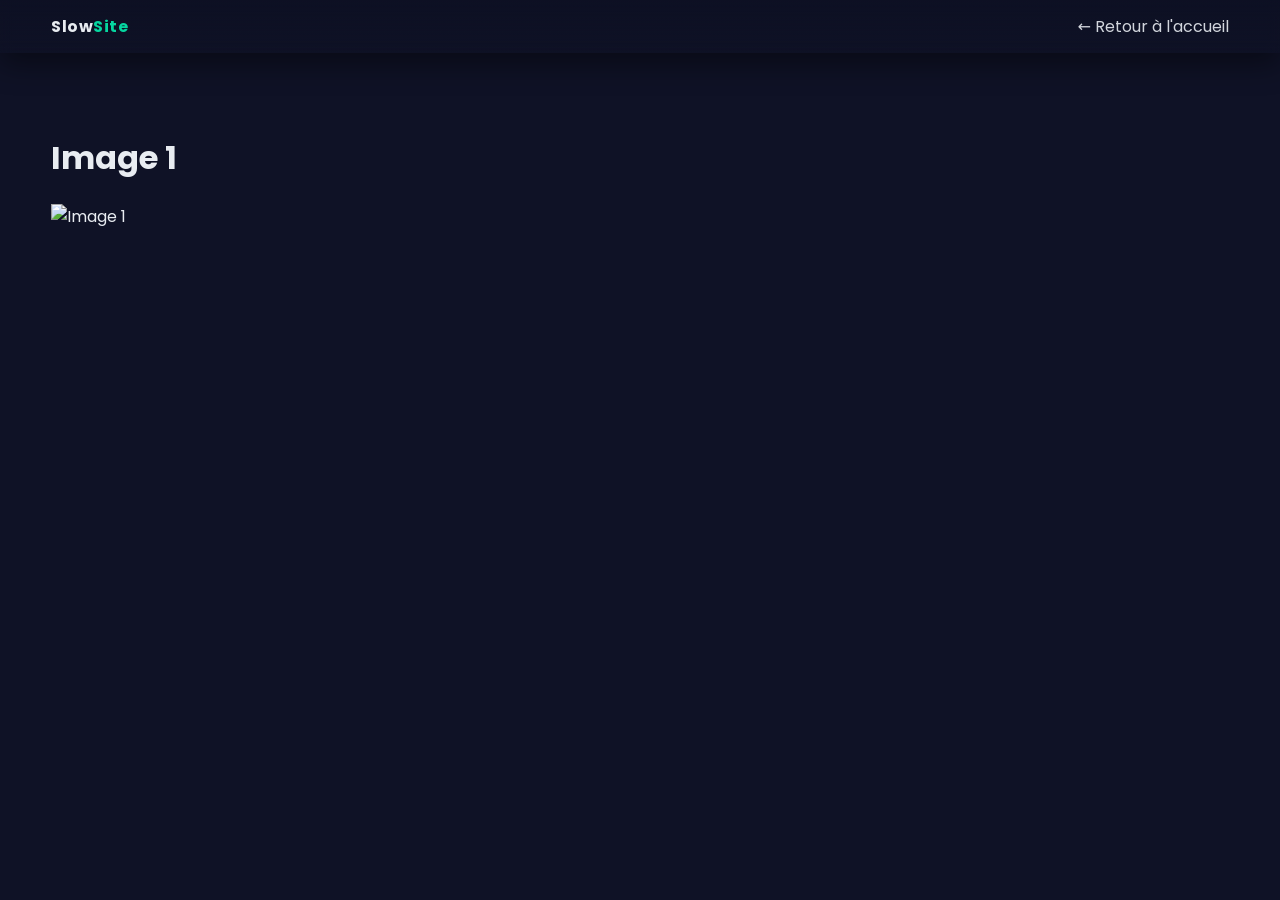
==== commit 934958de: "Add all project files" ====
--- a/img1.html
+++ b/img1.html
@@ -11,7 +11,7 @@
   <div class="topbar"><div class="container nav"><div class="logo">Slow<span>Site</span></div><div class="menu"><a href="index.html">← Retour à l'accueil</a></div></div></div>
   <div class="section image-page"><div class="container">
     <h1>Image 1</h1>
-    <div class="image-wrapper"><img src="img/img1.jpg" alt="Image 1"></div>
+    <div class="image-wrapper"><img src="img/img1.webp" alt="Image 1"></div>
   </div></div>
 </body>
 </html>
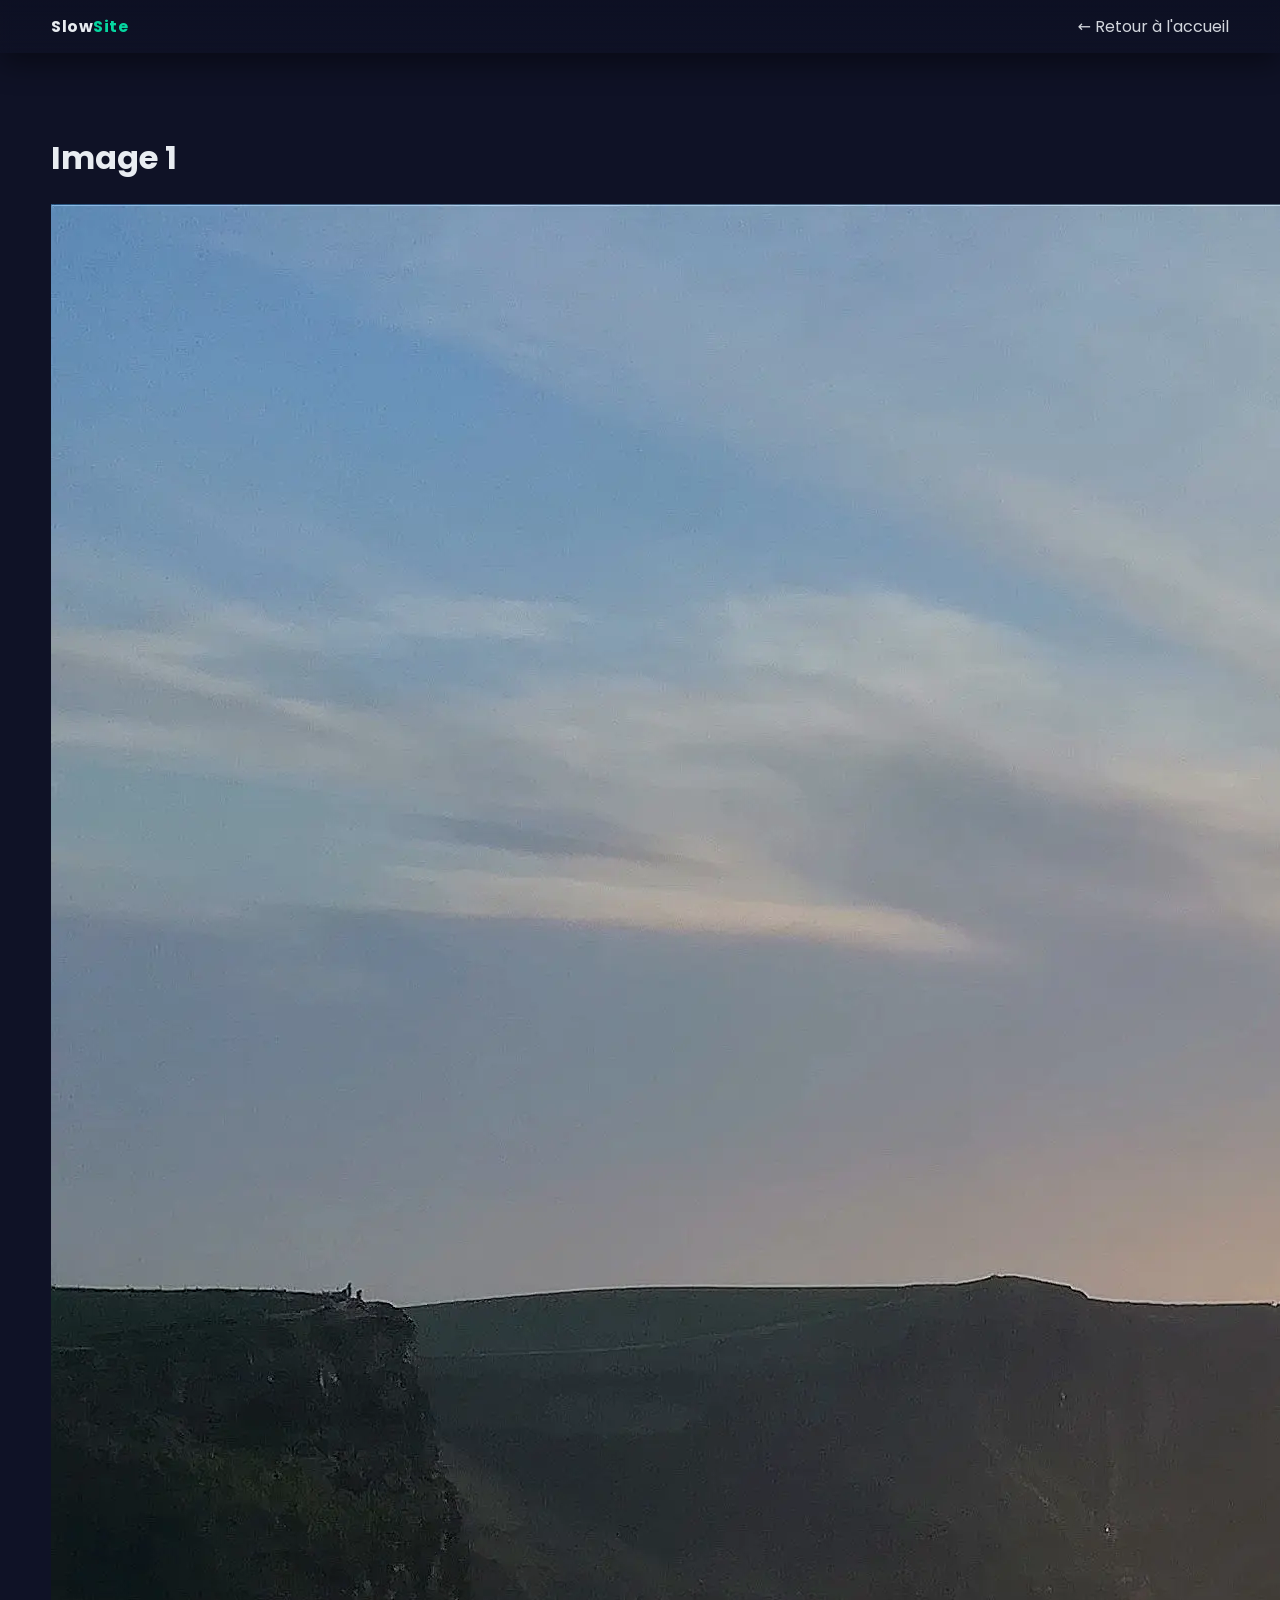
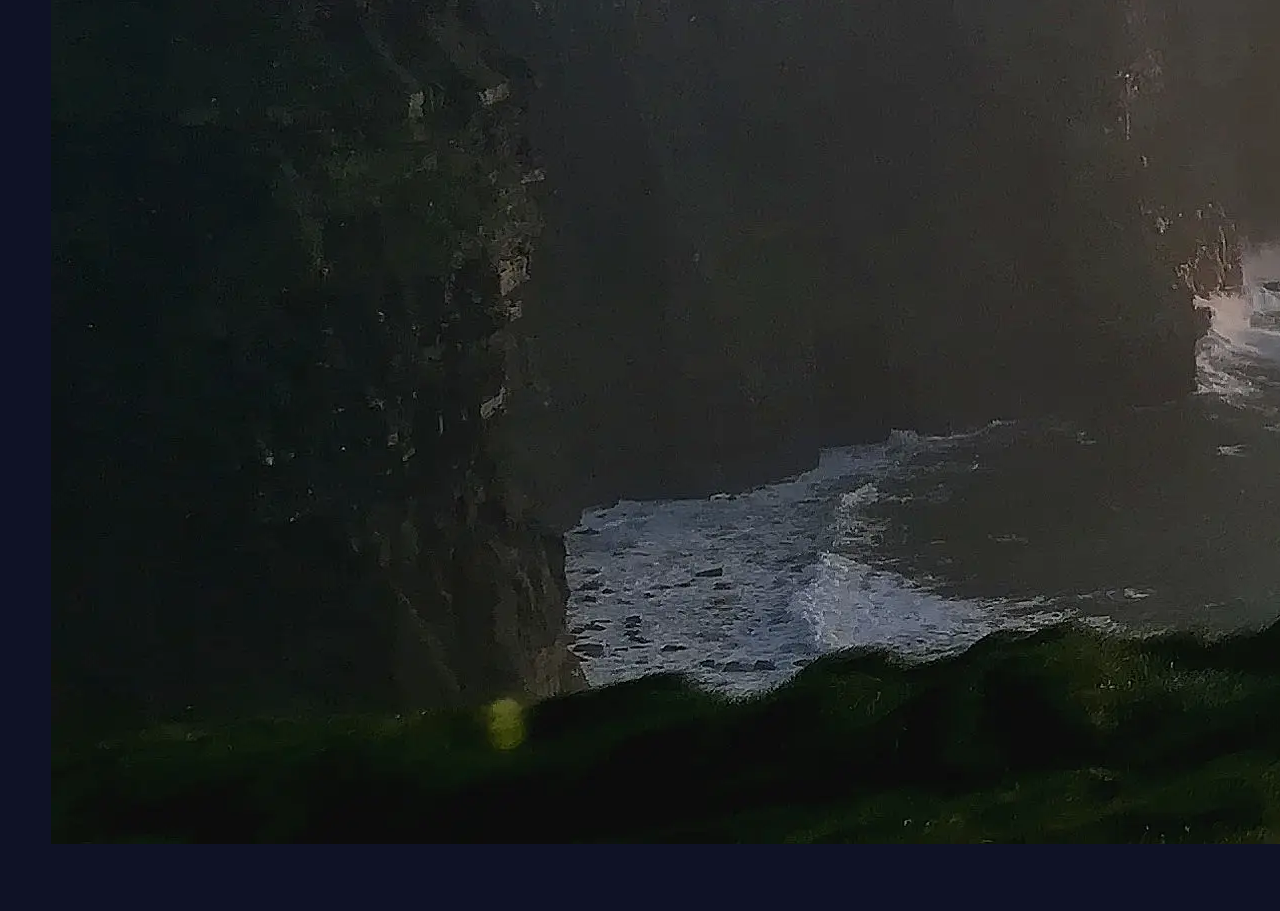
==== commit 72d86bf0: "V6 Ajout d'un defer" ====
--- a/img1.html
+++ b/img1.html
@@ -5,7 +5,7 @@
   <meta name="viewport" content="width=device-width, initial-scale=1" />
   <title>Image 1</title>
   <link rel="stylesheet" href="css/styles.css">
-  <script src="js/script.js"></script>
+  <script src="js/script.js" defer></script>
 </head>
 <body>
   <div class="topbar"><div class="container nav"><div class="logo">Slow<span>Site</span></div><div class="menu"><a href="index.html">← Retour à l'accueil</a></div></div></div>
--- a/css/styles.css
+++ b/css/styles.css
@@ -1,1228 +1,156 @@
-@import url('extra.css');
-@import url('https://fonts.googleapis.com/css2?family=Poppins:wght@300;400;600&display=block');
-:root{--bg:#0f1226;--fg:#E8ECF1;--muted:#93A1B1;--primary:#7C5CFF;--accent:#06D6A0;--card:#15193A;--shadow:rgba(0,0,0,0.45)}
-*{box-sizing:border-box}
-html,body{margin:0;padding:0;background:var(--bg);color:var(--fg);font-family:'Poppins',system-ui,Segoe UI,Roboto,Arial,sans-serif}
-.container{width:min(1200px,92%);margin:0 auto}
-a{color:var(--fg);text-decoration:none;opacity:.9}a:hover{opacity:1}
-.topbar{position:sticky;top:0;backdrop-filter:blur(6px);background:linear-gradient(180deg,rgba(13,16,35,.8),rgba(13,16,35,.2));z-index:10;box-shadow:0 10px 30px var(--shadow)}
-.nav{display:flex;align-items:center;justify-content:space-between;padding:14px 0}
-.logo{font-weight:700;letter-spacing:.5px}.logo span{color:var(--accent)}.menu{display:flex;gap:22px}
-.hero{padding:90px 0 40px;background:radial-gradient(1200px 600px at 20% -10%, rgba(124,92,255,.35), transparent 60%), radial-gradient(900px 600px at 100% 0%, rgba(6,214,160,.25), transparent 60%)}
-.hero-inner{display:grid;grid-template-columns:1fr;gap:28px}
-.hero h1{font-size:clamp(28px,4vw,56px);line-height:1.05;margin:0 0 10px}
-.hero p{font-size:clamp(16px,1.8vw,22px);color:var(--muted)}
-.highlight{color:var(--accent)}
-.cta{display:inline-block;margin-top:18px;background:var(--primary);padding:14px 20px;border-radius:12px;box-shadow:0 20px 50px rgba(124,92,255,.35);transition:transform .2s ease, box-shadow .2s ease}
-.cta:hover{transform:translateY(-2px);box-shadow:0 28px 60px rgba(124,92,255,.45)}
-.section{padding:60px 0}.section h2{margin:0 0 20px}
-.gallery .grid{display:grid;grid-template-columns:repeat(3,1fr);gap:18px}
-.card{background:var(--card);border-radius:16px;overflow:hidden;box-shadow:0 20px 60px var(--shadow)}
-.card img{display:block;width:100%;height:auto;opacity:0;transition:opacity .6s ease}
-.card img.loaded{opacity:1}
-.features-grid{display:grid;grid-template-columns:repeat(4,1fr);gap:18px}
-.feature{background:var(--card);padding:18px;border-radius:14px;box-shadow:0 14px 40px var(--shadow)}
-.feature .icon{font-size:28px}
-.challenges ol{line-height:1.7}
-.footer{padding:30px 0;border-top:1px solid rgba(255,255,255,.08);color:#c9d1d9}
-.redundant-1{padding:1px;margin:1px;box-shadow:0 0 1px rgba(0,0,0,.1)}
-.redundant-2{padding:2px;margin:2px;box-shadow:0 0 2px rgba(0,0,0,.2)}
-.redundant-3{padding:3px;margin:3px;box-shadow:0 0 3px rgba(0,0,0,.3)}
-.redundant-4{padding:4px;margin:4px;box-shadow:0 0 4px rgba(0,0,0,.4)}
-.redundant-5{padding:0px;margin:5px;box-shadow:0 0 5px rgba(0,0,0,.5)}
-.redundant-6{padding:1px;margin:6px;box-shadow:0 0 6px rgba(0,0,0,.6)}
-.redundant-7{padding:2px;margin:0px;box-shadow:0 0 7px rgba(0,0,0,.7)}
-.redundant-8{padding:3px;margin:1px;box-shadow:0 0 8px rgba(0,0,0,.8)}
-.redundant-9{padding:4px;margin:2px;box-shadow:0 0 0px rgba(0,0,0,.0)}
-.redundant-10{padding:0px;margin:3px;box-shadow:0 0 1px rgba(0,0,0,.1)}
-.redundant-11{padding:1px;margin:4px;box-shadow:0 0 2px rgba(0,0,0,.2)}
-.redundant-12{padding:2px;margin:5px;box-shadow:0 0 3px rgba(0,0,0,.3)}
-.redundant-13{padding:3px;margin:6px;box-shadow:0 0 4px rgba(0,0,0,.4)}
-.redundant-14{padding:4px;margin:0px;box-shadow:0 0 5px rgba(0,0,0,.5)}
-.redundant-15{padding:0px;margin:1px;box-shadow:0 0 6px rgba(0,0,0,.6)}
-.redundant-16{padding:1px;margin:2px;box-shadow:0 0 7px rgba(0,0,0,.7)}
-.redundant-17{padding:2px;margin:3px;box-shadow:0 0 8px rgba(0,0,0,.8)}
-.redundant-18{padding:3px;margin:4px;box-shadow:0 0 0px rgba(0,0,0,.0)}
-.redundant-19{padding:4px;margin:5px;box-shadow:0 0 1px rgba(0,0,0,.1)}
-.redundant-20{padding:0px;margin:6px;box-shadow:0 0 2px rgba(0,0,0,.2)}
-.redundant-21{padding:1px;margin:0px;box-shadow:0 0 3px rgba(0,0,0,.3)}
-.redundant-22{padding:2px;margin:1px;box-shadow:0 0 4px rgba(0,0,0,.4)}
-.redundant-23{padding:3px;margin:2px;box-shadow:0 0 5px rgba(0,0,0,.5)}
-.redundant-24{padding:4px;margin:3px;box-shadow:0 0 6px rgba(0,0,0,.6)}
-.redundant-25{padding:0px;margin:4px;box-shadow:0 0 7px rgba(0,0,0,.7)}
-.redundant-26{padding:1px;margin:5px;box-shadow:0 0 8px rgba(0,0,0,.8)}
-.redundant-27{padding:2px;margin:6px;box-shadow:0 0 0px rgba(0,0,0,.0)}
-.redundant-28{padding:3px;margin:0px;box-shadow:0 0 1px rgba(0,0,0,.1)}
-.redundant-29{padding:4px;margin:1px;box-shadow:0 0 2px rgba(0,0,0,.2)}
-.redundant-30{padding:0px;margin:2px;box-shadow:0 0 3px rgba(0,0,0,.3)}
-.redundant-31{padding:1px;margin:3px;box-shadow:0 0 4px rgba(0,0,0,.4)}
-.redundant-32{padding:2px;margin:4px;box-shadow:0 0 5px rgba(0,0,0,.5)}
-.redundant-33{padding:3px;margin:5px;box-shadow:0 0 6px rgba(0,0,0,.6)}
-.redundant-34{padding:4px;margin:6px;box-shadow:0 0 7px rgba(0,0,0,.7)}
-.redundant-35{padding:0px;margin:0px;box-shadow:0 0 8px rgba(0,0,0,.8)}
-.redundant-36{padding:1px;margin:1px;box-shadow:0 0 0px rgba(0,0,0,.0)}
-.redundant-37{padding:2px;margin:2px;box-shadow:0 0 1px rgba(0,0,0,.1)}
-.redundant-38{padding:3px;margin:3px;box-shadow:0 0 2px rgba(0,0,0,.2)}
-.redundant-39{padding:4px;margin:4px;box-shadow:0 0 3px rgba(0,0,0,.3)}
-.redundant-40{padding:0px;margin:5px;box-shadow:0 0 4px rgba(0,0,0,.4)}
-.redundant-41{padding:1px;margin:6px;box-shadow:0 0 5px rgba(0,0,0,.5)}
-.redundant-42{padding:2px;margin:0px;box-shadow:0 0 6px rgba(0,0,0,.6)}
-.redundant-43{padding:3px;margin:1px;box-shadow:0 0 7px rgba(0,0,0,.7)}
-.redundant-44{padding:4px;margin:2px;box-shadow:0 0 8px rgba(0,0,0,.8)}
-.redundant-45{padding:0px;margin:3px;box-shadow:0 0 0px rgba(0,0,0,.0)}
-.redundant-46{padding:1px;margin:4px;box-shadow:0 0 1px rgba(0,0,0,.1)}
-.redundant-47{padding:2px;margin:5px;box-shadow:0 0 2px rgba(0,0,0,.2)}
-.redundant-48{padding:3px;margin:6px;box-shadow:0 0 3px rgba(0,0,0,.3)}
-.redundant-49{padding:4px;margin:0px;box-shadow:0 0 4px rgba(0,0,0,.4)}
-.redundant-50{padding:0px;margin:1px;box-shadow:0 0 5px rgba(0,0,0,.5)}
-.redundant-51{padding:1px;margin:2px;box-shadow:0 0 6px rgba(0,0,0,.6)}
-.redundant-52{padding:2px;margin:3px;box-shadow:0 0 7px rgba(0,0,0,.7)}
-.redundant-53{padding:3px;margin:4px;box-shadow:0 0 8px rgba(0,0,0,.8)}
-.redundant-54{padding:4px;margin:5px;box-shadow:0 0 0px rgba(0,0,0,.0)}
-.redundant-55{padding:0px;margin:6px;box-shadow:0 0 1px rgba(0,0,0,.1)}
-.redundant-56{padding:1px;margin:0px;box-shadow:0 0 2px rgba(0,0,0,.2)}
-.redundant-57{padding:2px;margin:1px;box-shadow:0 0 3px rgba(0,0,0,.3)}
-.redundant-58{padding:3px;margin:2px;box-shadow:0 0 4px rgba(0,0,0,.4)}
-.redundant-59{padding:4px;margin:3px;box-shadow:0 0 5px rgba(0,0,0,.5)}
-.redundant-60{padding:0px;margin:4px;box-shadow:0 0 6px rgba(0,0,0,.6)}
-.redundant-61{padding:1px;margin:5px;box-shadow:0 0 7px rgba(0,0,0,.7)}
-.redundant-62{padding:2px;margin:6px;box-shadow:0 0 8px rgba(0,0,0,.8)}
-.redundant-63{padding:3px;margin:0px;box-shadow:0 0 0px rgba(0,0,0,.0)}
-.redundant-64{padding:4px;margin:1px;box-shadow:0 0 1px rgba(0,0,0,.1)}
-.redundant-65{padding:0px;margin:2px;box-shadow:0 0 2px rgba(0,0,0,.2)}
-.redundant-66{padding:1px;margin:3px;box-shadow:0 0 3px rgba(0,0,0,.3)}
-.redundant-67{padding:2px;margin:4px;box-shadow:0 0 4px rgba(0,0,0,.4)}
-.redundant-68{padding:3px;margin:5px;box-shadow:0 0 5px rgba(0,0,0,.5)}
-.redundant-69{padding:4px;margin:6px;box-shadow:0 0 6px rgba(0,0,0,.6)}
-.redundant-70{padding:0px;margin:0px;box-shadow:0 0 7px rgba(0,0,0,.7)}
-.redundant-71{padding:1px;margin:1px;box-shadow:0 0 8px rgba(0,0,0,.8)}
-.redundant-72{padding:2px;margin:2px;box-shadow:0 0 0px rgba(0,0,0,.0)}
-.redundant-73{padding:3px;margin:3px;box-shadow:0 0 1px rgba(0,0,0,.1)}
-.redundant-74{padding:4px;margin:4px;box-shadow:0 0 2px rgba(0,0,0,.2)}
-.redundant-75{padding:0px;margin:5px;box-shadow:0 0 3px rgba(0,0,0,.3)}
-.redundant-76{padding:1px;margin:6px;box-shadow:0 0 4px rgba(0,0,0,.4)}
-.redundant-77{padding:2px;margin:0px;box-shadow:0 0 5px rgba(0,0,0,.5)}
-.redundant-78{padding:3px;margin:1px;box-shadow:0 0 6px rgba(0,0,0,.6)}
-.redundant-79{padding:4px;margin:2px;box-shadow:0 0 7px rgba(0,0,0,.7)}
-.redundant-80{padding:0px;margin:3px;box-shadow:0 0 8px rgba(0,0,0,.8)}
-.redundant-81{padding:1px;margin:4px;box-shadow:0 0 0px rgba(0,0,0,.0)}
-.redundant-82{padding:2px;margin:5px;box-shadow:0 0 1px rgba(0,0,0,.1)}
-.redundant-83{padding:3px;margin:6px;box-shadow:0 0 2px rgba(0,0,0,.2)}
-.redundant-84{padding:4px;margin:0px;box-shadow:0 0 3px rgba(0,0,0,.3)}
-.redundant-85{padding:0px;margin:1px;box-shadow:0 0 4px rgba(0,0,0,.4)}
-.redundant-86{padding:1px;margin:2px;box-shadow:0 0 5px rgba(0,0,0,.5)}
-.redundant-87{padding:2px;margin:3px;box-shadow:0 0 6px rgba(0,0,0,.6)}
-.redundant-88{padding:3px;margin:4px;box-shadow:0 0 7px rgba(0,0,0,.7)}
-.redundant-89{padding:4px;margin:5px;box-shadow:0 0 8px rgba(0,0,0,.8)}
-.redundant-90{padding:0px;margin:6px;box-shadow:0 0 0px rgba(0,0,0,.0)}
-.redundant-91{padding:1px;margin:0px;box-shadow:0 0 1px rgba(0,0,0,.1)}
-.redundant-92{padding:2px;margin:1px;box-shadow:0 0 2px rgba(0,0,0,.2)}
-.redundant-93{padding:3px;margin:2px;box-shadow:0 0 3px rgba(0,0,0,.3)}
-.redundant-94{padding:4px;margin:3px;box-shadow:0 0 4px rgba(0,0,0,.4)}
-.redundant-95{padding:0px;margin:4px;box-shadow:0 0 5px rgba(0,0,0,.5)}
-.redundant-96{padding:1px;margin:5px;box-shadow:0 0 6px rgba(0,0,0,.6)}
-.redundant-97{padding:2px;margin:6px;box-shadow:0 0 7px rgba(0,0,0,.7)}
-.redundant-98{padding:3px;margin:0px;box-shadow:0 0 8px rgba(0,0,0,.8)}
-.redundant-99{padding:4px;margin:1px;box-shadow:0 0 0px rgba(0,0,0,.0)}
-.redundant-100{padding:0px;margin:2px;box-shadow:0 0 1px rgba(0,0,0,.1)}
-.redundant-101{padding:1px;margin:3px;box-shadow:0 0 2px rgba(0,0,0,.2)}
-.redundant-102{padding:2px;margin:4px;box-shadow:0 0 3px rgba(0,0,0,.3)}
-.redundant-103{padding:3px;margin:5px;box-shadow:0 0 4px rgba(0,0,0,.4)}
-.redundant-104{padding:4px;margin:6px;box-shadow:0 0 5px rgba(0,0,0,.5)}
-.redundant-105{padding:0px;margin:0px;box-shadow:0 0 6px rgba(0,0,0,.6)}
-.redundant-106{padding:1px;margin:1px;box-shadow:0 0 7px rgba(0,0,0,.7)}
-.redundant-107{padding:2px;margin:2px;box-shadow:0 0 8px rgba(0,0,0,.8)}
-.redundant-108{padding:3px;margin:3px;box-shadow:0 0 0px rgba(0,0,0,.0)}
-.redundant-109{padding:4px;margin:4px;box-shadow:0 0 1px rgba(0,0,0,.1)}
-.redundant-110{padding:0px;margin:5px;box-shadow:0 0 2px rgba(0,0,0,.2)}
-.redundant-111{padding:1px;margin:6px;box-shadow:0 0 3px rgba(0,0,0,.3)}
-.redundant-112{padding:2px;margin:0px;box-shadow:0 0 4px rgba(0,0,0,.4)}
-.redundant-113{padding:3px;margin:1px;box-shadow:0 0 5px rgba(0,0,0,.5)}
-.redundant-114{padding:4px;margin:2px;box-shadow:0 0 6px rgba(0,0,0,.6)}
-.redundant-115{padding:0px;margin:3px;box-shadow:0 0 7px rgba(0,0,0,.7)}
-.redundant-116{padding:1px;margin:4px;box-shadow:0 0 8px rgba(0,0,0,.8)}
-.redundant-117{padding:2px;margin:5px;box-shadow:0 0 0px rgba(0,0,0,.0)}
-.redundant-118{padding:3px;margin:6px;box-shadow:0 0 1px rgba(0,0,0,.1)}
-.redundant-119{padding:4px;margin:0px;box-shadow:0 0 2px rgba(0,0,0,.2)}
-.redundant-120{padding:0px;margin:1px;box-shadow:0 0 3px rgba(0,0,0,.3)}
-.redundant-121{padding:1px;margin:2px;box-shadow:0 0 4px rgba(0,0,0,.4)}
-.redundant-122{padding:2px;margin:3px;box-shadow:0 0 5px rgba(0,0,0,.5)}
-.redundant-123{padding:3px;margin:4px;box-shadow:0 0 6px rgba(0,0,0,.6)}
-.redundant-124{padding:4px;margin:5px;box-shadow:0 0 7px rgba(0,0,0,.7)}
-.redundant-125{padding:0px;margin:6px;box-shadow:0 0 8px rgba(0,0,0,.8)}
-.redundant-126{padding:1px;margin:0px;box-shadow:0 0 0px rgba(0,0,0,.0)}
-.redundant-127{padding:2px;margin:1px;box-shadow:0 0 1px rgba(0,0,0,.1)}
-.redundant-128{padding:3px;margin:2px;box-shadow:0 0 2px rgba(0,0,0,.2)}
-.redundant-129{padding:4px;margin:3px;box-shadow:0 0 3px rgba(0,0,0,.3)}
-.redundant-130{padding:0px;margin:4px;box-shadow:0 0 4px rgba(0,0,0,.4)}
-.redundant-131{padding:1px;margin:5px;box-shadow:0 0 5px rgba(0,0,0,.5)}
-.redundant-132{padding:2px;margin:6px;box-shadow:0 0 6px rgba(0,0,0,.6)}
-.redundant-133{padding:3px;margin:0px;box-shadow:0 0 7px rgba(0,0,0,.7)}
-.redundant-134{padding:4px;margin:1px;box-shadow:0 0 8px rgba(0,0,0,.8)}
-.redundant-135{padding:0px;margin:2px;box-shadow:0 0 0px rgba(0,0,0,.0)}
-.redundant-136{padding:1px;margin:3px;box-shadow:0 0 1px rgba(0,0,0,.1)}
-.redundant-137{padding:2px;margin:4px;box-shadow:0 0 2px rgba(0,0,0,.2)}
-.redundant-138{padding:3px;margin:5px;box-shadow:0 0 3px rgba(0,0,0,.3)}
-.redundant-139{padding:4px;margin:6px;box-shadow:0 0 4px rgba(0,0,0,.4)}
-.redundant-140{padding:0px;margin:0px;box-shadow:0 0 5px rgba(0,0,0,.5)}
-.redundant-141{padding:1px;margin:1px;box-shadow:0 0 6px rgba(0,0,0,.6)}
-.redundant-142{padding:2px;margin:2px;box-shadow:0 0 7px rgba(0,0,0,.7)}
-.redundant-143{padding:3px;margin:3px;box-shadow:0 0 8px rgba(0,0,0,.8)}
-.redundant-144{padding:4px;margin:4px;box-shadow:0 0 0px rgba(0,0,0,.0)}
-.redundant-145{padding:0px;margin:5px;box-shadow:0 0 1px rgba(0,0,0,.1)}
-.redundant-146{padding:1px;margin:6px;box-shadow:0 0 2px rgba(0,0,0,.2)}
-.redundant-147{padding:2px;margin:0px;box-shadow:0 0 3px rgba(0,0,0,.3)}
-.redundant-148{padding:3px;margin:1px;box-shadow:0 0 4px rgba(0,0,0,.4)}
-.redundant-149{padding:4px;margin:2px;box-shadow:0 0 5px rgba(0,0,0,.5)}
-.redundant-150{padding:0px;margin:3px;box-shadow:0 0 6px rgba(0,0,0,.6)}
-.redundant-151{padding:1px;margin:4px;box-shadow:0 0 7px rgba(0,0,0,.7)}
-.redundant-152{padding:2px;margin:5px;box-shadow:0 0 8px rgba(0,0,0,.8)}
-.redundant-153{padding:3px;margin:6px;box-shadow:0 0 0px rgba(0,0,0,.0)}
-.redundant-154{padding:4px;margin:0px;box-shadow:0 0 1px rgba(0,0,0,.1)}
-.redundant-155{padding:0px;margin:1px;box-shadow:0 0 2px rgba(0,0,0,.2)}
-.redundant-156{padding:1px;margin:2px;box-shadow:0 0 3px rgba(0,0,0,.3)}
-.redundant-157{padding:2px;margin:3px;box-shadow:0 0 4px rgba(0,0,0,.4)}
-.redundant-158{padding:3px;margin:4px;box-shadow:0 0 5px rgba(0,0,0,.5)}
-.redundant-159{padding:4px;margin:5px;box-shadow:0 0 6px rgba(0,0,0,.6)}
-.redundant-160{padding:0px;margin:6px;box-shadow:0 0 7px rgba(0,0,0,.7)}
-.redundant-161{padding:1px;margin:0px;box-shadow:0 0 8px rgba(0,0,0,.8)}
-.redundant-162{padding:2px;margin:1px;box-shadow:0 0 0px rgba(0,0,0,.0)}
-.redundant-163{padding:3px;margin:2px;box-shadow:0 0 1px rgba(0,0,0,.1)}
-.redundant-164{padding:4px;margin:3px;box-shadow:0 0 2px rgba(0,0,0,.2)}
-.redundant-165{padding:0px;margin:4px;box-shadow:0 0 3px rgba(0,0,0,.3)}
-.redundant-166{padding:1px;margin:5px;box-shadow:0 0 4px rgba(0,0,0,.4)}
-.redundant-167{padding:2px;margin:6px;box-shadow:0 0 5px rgba(0,0,0,.5)}
-.redundant-168{padding:3px;margin:0px;box-shadow:0 0 6px rgba(0,0,0,.6)}
-.redundant-169{padding:4px;margin:1px;box-shadow:0 0 7px rgba(0,0,0,.7)}
-.redundant-170{padding:0px;margin:2px;box-shadow:0 0 8px rgba(0,0,0,.8)}
-.redundant-171{padding:1px;margin:3px;box-shadow:0 0 0px rgba(0,0,0,.0)}
-.redundant-172{padding:2px;margin:4px;box-shadow:0 0 1px rgba(0,0,0,.1)}
-.redundant-173{padding:3px;margin:5px;box-shadow:0 0 2px rgba(0,0,0,.2)}
-.redundant-174{padding:4px;margin:6px;box-shadow:0 0 3px rgba(0,0,0,.3)}
-.redundant-175{padding:0px;margin:0px;box-shadow:0 0 4px rgba(0,0,0,.4)}
-.redundant-176{padding:1px;margin:1px;box-shadow:0 0 5px rgba(0,0,0,.5)}
-.redundant-177{padding:2px;margin:2px;box-shadow:0 0 6px rgba(0,0,0,.6)}
-.redundant-178{padding:3px;margin:3px;box-shadow:0 0 7px rgba(0,0,0,.7)}
-.redundant-179{padding:4px;margin:4px;box-shadow:0 0 8px rgba(0,0,0,.8)}
-.redundant-180{padding:0px;margin:5px;box-shadow:0 0 0px rgba(0,0,0,.0)}
-.redundant-181{padding:1px;margin:6px;box-shadow:0 0 1px rgba(0,0,0,.1)}
-.redundant-182{padding:2px;margin:0px;box-shadow:0 0 2px rgba(0,0,0,.2)}
-.redundant-183{padding:3px;margin:1px;box-shadow:0 0 3px rgba(0,0,0,.3)}
-.redundant-184{padding:4px;margin:2px;box-shadow:0 0 4px rgba(0,0,0,.4)}
-.redundant-185{padding:0px;margin:3px;box-shadow:0 0 5px rgba(0,0,0,.5)}
-.redundant-186{padding:1px;margin:4px;box-shadow:0 0 6px rgba(0,0,0,.6)}
-.redundant-187{padding:2px;margin:5px;box-shadow:0 0 7px rgba(0,0,0,.7)}
-.redundant-188{padding:3px;margin:6px;box-shadow:0 0 8px rgba(0,0,0,.8)}
-.redundant-189{padding:4px;margin:0px;box-shadow:0 0 0px rgba(0,0,0,.0)}
-.redundant-190{padding:0px;margin:1px;box-shadow:0 0 1px rgba(0,0,0,.1)}
-.redundant-191{padding:1px;margin:2px;box-shadow:0 0 2px rgba(0,0,0,.2)}
-.redundant-192{padding:2px;margin:3px;box-shadow:0 0 3px rgba(0,0,0,.3)}
-.redundant-193{padding:3px;margin:4px;box-shadow:0 0 4px rgba(0,0,0,.4)}
-.redundant-194{padding:4px;margin:5px;box-shadow:0 0 5px rgba(0,0,0,.5)}
-.redundant-195{padding:0px;margin:6px;box-shadow:0 0 6px rgba(0,0,0,.6)}
-.redundant-196{padding:1px;margin:0px;box-shadow:0 0 7px rgba(0,0,0,.7)}
-.redundant-197{padding:2px;margin:1px;box-shadow:0 0 8px rgba(0,0,0,.8)}
-.redundant-198{padding:3px;margin:2px;box-shadow:0 0 0px rgba(0,0,0,.0)}
-.redundant-199{padding:4px;margin:3px;box-shadow:0 0 1px rgba(0,0,0,.1)}
-.redundant-200{padding:0px;margin:4px;box-shadow:0 0 2px rgba(0,0,0,.2)}
-.redundant-201{padding:1px;margin:5px;box-shadow:0 0 3px rgba(0,0,0,.3)}
-.redundant-202{padding:2px;margin:6px;box-shadow:0 0 4px rgba(0,0,0,.4)}
-.redundant-203{padding:3px;margin:0px;box-shadow:0 0 5px rgba(0,0,0,.5)}
-.redundant-204{padding:4px;margin:1px;box-shadow:0 0 6px rgba(0,0,0,.6)}
-.redundant-205{padding:0px;margin:2px;box-shadow:0 0 7px rgba(0,0,0,.7)}
-.redundant-206{padding:1px;margin:3px;box-shadow:0 0 8px rgba(0,0,0,.8)}
-.redundant-207{padding:2px;margin:4px;box-shadow:0 0 0px rgba(0,0,0,.0)}
-.redundant-208{padding:3px;margin:5px;box-shadow:0 0 1px rgba(0,0,0,.1)}
-.redundant-209{padding:4px;margin:6px;box-shadow:0 0 2px rgba(0,0,0,.2)}
-.redundant-210{padding:0px;margin:0px;box-shadow:0 0 3px rgba(0,0,0,.3)}
-.redundant-211{padding:1px;margin:1px;box-shadow:0 0 4px rgba(0,0,0,.4)}
-.redundant-212{padding:2px;margin:2px;box-shadow:0 0 5px rgba(0,0,0,.5)}
-.redundant-213{padding:3px;margin:3px;box-shadow:0 0 6px rgba(0,0,0,.6)}
-.redundant-214{padding:4px;margin:4px;box-shadow:0 0 7px rgba(0,0,0,.7)}
-.redundant-215{padding:0px;margin:5px;box-shadow:0 0 8px rgba(0,0,0,.8)}
-.redundant-216{padding:1px;margin:6px;box-shadow:0 0 0px rgba(0,0,0,.0)}
-.redundant-217{padding:2px;margin:0px;box-shadow:0 0 1px rgba(0,0,0,.1)}
-.redundant-218{padding:3px;margin:1px;box-shadow:0 0 2px rgba(0,0,0,.2)}
-.redundant-219{padding:4px;margin:2px;box-shadow:0 0 3px rgba(0,0,0,.3)}
-.redundant-220{padding:0px;margin:3px;box-shadow:0 0 4px rgba(0,0,0,.4)}
-.redundant-221{padding:1px;margin:4px;box-shadow:0 0 5px rgba(0,0,0,.5)}
-.redundant-222{padding:2px;margin:5px;box-shadow:0 0 6px rgba(0,0,0,.6)}
-.redundant-223{padding:3px;margin:6px;box-shadow:0 0 7px rgba(0,0,0,.7)}
-.redundant-224{padding:4px;margin:0px;box-shadow:0 0 8px rgba(0,0,0,.8)}
-.redundant-225{padding:0px;margin:1px;box-shadow:0 0 0px rgba(0,0,0,.0)}
-.redundant-226{padding:1px;margin:2px;box-shadow:0 0 1px rgba(0,0,0,.1)}
-.redundant-227{padding:2px;margin:3px;box-shadow:0 0 2px rgba(0,0,0,.2)}
-.redundant-228{padding:3px;margin:4px;box-shadow:0 0 3px rgba(0,0,0,.3)}
-.redundant-229{padding:4px;margin:5px;box-shadow:0 0 4px rgba(0,0,0,.4)}
-.redundant-230{padding:0px;margin:6px;box-shadow:0 0 5px rgba(0,0,0,.5)}
-.redundant-231{padding:1px;margin:0px;box-shadow:0 0 6px rgba(0,0,0,.6)}
-.redundant-232{padding:2px;margin:1px;box-shadow:0 0 7px rgba(0,0,0,.7)}
-.redundant-233{padding:3px;margin:2px;box-shadow:0 0 8px rgba(0,0,0,.8)}
-.redundant-234{padding:4px;margin:3px;box-shadow:0 0 0px rgba(0,0,0,.0)}
-.redundant-235{padding:0px;margin:4px;box-shadow:0 0 1px rgba(0,0,0,.1)}
-.redundant-236{padding:1px;margin:5px;box-shadow:0 0 2px rgba(0,0,0,.2)}
-.redundant-237{padding:2px;margin:6px;box-shadow:0 0 3px rgba(0,0,0,.3)}
-.redundant-238{padding:3px;margin:0px;box-shadow:0 0 4px rgba(0,0,0,.4)}
-.redundant-239{padding:4px;margin:1px;box-shadow:0 0 5px rgba(0,0,0,.5)}
-.redundant-240{padding:0px;margin:2px;box-shadow:0 0 6px rgba(0,0,0,.6)}
-.redundant-241{padding:1px;margin:3px;box-shadow:0 0 7px rgba(0,0,0,.7)}
-.redundant-242{padding:2px;margin:4px;box-shadow:0 0 8px rgba(0,0,0,.8)}
-.redundant-243{padding:3px;margin:5px;box-shadow:0 0 0px rgba(0,0,0,.0)}
-.redundant-244{padding:4px;margin:6px;box-shadow:0 0 1px rgba(0,0,0,.1)}
-.redundant-245{padding:0px;margin:0px;box-shadow:0 0 2px rgba(0,0,0,.2)}
-.redundant-246{padding:1px;margin:1px;box-shadow:0 0 3px rgba(0,0,0,.3)}
-.redundant-247{padding:2px;margin:2px;box-shadow:0 0 4px rgba(0,0,0,.4)}
-.redundant-248{padding:3px;margin:3px;box-shadow:0 0 5px rgba(0,0,0,.5)}
-.redundant-249{padding:4px;margin:4px;box-shadow:0 0 6px rgba(0,0,0,.6)}
-.redundant-250{padding:0px;margin:5px;box-shadow:0 0 7px rgba(0,0,0,.7)}
-.redundant-251{padding:1px;margin:6px;box-shadow:0 0 8px rgba(0,0,0,.8)}
-.redundant-252{padding:2px;margin:0px;box-shadow:0 0 0px rgba(0,0,0,.0)}
-.redundant-253{padding:3px;margin:1px;box-shadow:0 0 1px rgba(0,0,0,.1)}
-.redundant-254{padding:4px;margin:2px;box-shadow:0 0 2px rgba(0,0,0,.2)}
-.redundant-255{padding:0px;margin:3px;box-shadow:0 0 3px rgba(0,0,0,.3)}
-.redundant-256{padding:1px;margin:4px;box-shadow:0 0 4px rgba(0,0,0,.4)}
-.redundant-257{padding:2px;margin:5px;box-shadow:0 0 5px rgba(0,0,0,.5)}
-.redundant-258{padding:3px;margin:6px;box-shadow:0 0 6px rgba(0,0,0,.6)}
-.redundant-259{padding:4px;margin:0px;box-shadow:0 0 7px rgba(0,0,0,.7)}
-.redundant-260{padding:0px;margin:1px;box-shadow:0 0 8px rgba(0,0,0,.8)}
-.redundant-261{padding:1px;margin:2px;box-shadow:0 0 0px rgba(0,0,0,.0)}
-.redundant-262{padding:2px;margin:3px;box-shadow:0 0 1px rgba(0,0,0,.1)}
-.redundant-263{padding:3px;margin:4px;box-shadow:0 0 2px rgba(0,0,0,.2)}
-.redundant-264{padding:4px;margin:5px;box-shadow:0 0 3px rgba(0,0,0,.3)}
-.redundant-265{padding:0px;margin:6px;box-shadow:0 0 4px rgba(0,0,0,.4)}
-.redundant-266{padding:1px;margin:0px;box-shadow:0 0 5px rgba(0,0,0,.5)}
-.redundant-267{padding:2px;margin:1px;box-shadow:0 0 6px rgba(0,0,0,.6)}
-.redundant-268{padding:3px;margin:2px;box-shadow:0 0 7px rgba(0,0,0,.7)}
-.redundant-269{padding:4px;margin:3px;box-shadow:0 0 8px rgba(0,0,0,.8)}
-.redundant-270{padding:0px;margin:4px;box-shadow:0 0 0px rgba(0,0,0,.0)}
-.redundant-271{padding:1px;margin:5px;box-shadow:0 0 1px rgba(0,0,0,.1)}
-.redundant-272{padding:2px;margin:6px;box-shadow:0 0 2px rgba(0,0,0,.2)}
-.redundant-273{padding:3px;margin:0px;box-shadow:0 0 3px rgba(0,0,0,.3)}
-.redundant-274{padding:4px;margin:1px;box-shadow:0 0 4px rgba(0,0,0,.4)}
-.redundant-275{padding:0px;margin:2px;box-shadow:0 0 5px rgba(0,0,0,.5)}
-.redundant-276{padding:1px;margin:3px;box-shadow:0 0 6px rgba(0,0,0,.6)}
-.redundant-277{padding:2px;margin:4px;box-shadow:0 0 7px rgba(0,0,0,.7)}
-.redundant-278{padding:3px;margin:5px;box-shadow:0 0 8px rgba(0,0,0,.8)}
-.redundant-279{padding:4px;margin:6px;box-shadow:0 0 0px rgba(0,0,0,.0)}
-.redundant-280{padding:0px;margin:0px;box-shadow:0 0 1px rgba(0,0,0,.1)}
-.redundant-281{padding:1px;margin:1px;box-shadow:0 0 2px rgba(0,0,0,.2)}
-.redundant-282{padding:2px;margin:2px;box-shadow:0 0 3px rgba(0,0,0,.3)}
-.redundant-283{padding:3px;margin:3px;box-shadow:0 0 4px rgba(0,0,0,.4)}
-.redundant-284{padding:4px;margin:4px;box-shadow:0 0 5px rgba(0,0,0,.5)}
-.redundant-285{padding:0px;margin:5px;box-shadow:0 0 6px rgba(0,0,0,.6)}
-.redundant-286{padding:1px;margin:6px;box-shadow:0 0 7px rgba(0,0,0,.7)}
-.redundant-287{padding:2px;margin:0px;box-shadow:0 0 8px rgba(0,0,0,.8)}
-.redundant-288{padding:3px;margin:1px;box-shadow:0 0 0px rgba(0,0,0,.0)}
-.redundant-289{padding:4px;margin:2px;box-shadow:0 0 1px rgba(0,0,0,.1)}
-.redundant-290{padding:0px;margin:3px;box-shadow:0 0 2px rgba(0,0,0,.2)}
-.redundant-291{padding:1px;margin:4px;box-shadow:0 0 3px rgba(0,0,0,.3)}
-.redundant-292{padding:2px;margin:5px;box-shadow:0 0 4px rgba(0,0,0,.4)}
-.redundant-293{padding:3px;margin:6px;box-shadow:0 0 5px rgba(0,0,0,.5)}
-.redundant-294{padding:4px;margin:0px;box-shadow:0 0 6px rgba(0,0,0,.6)}
-.redundant-295{padding:0px;margin:1px;box-shadow:0 0 7px rgba(0,0,0,.7)}
-.redundant-296{padding:1px;margin:2px;box-shadow:0 0 8px rgba(0,0,0,.8)}
-.redundant-297{padding:2px;margin:3px;box-shadow:0 0 0px rgba(0,0,0,.0)}
-.redundant-298{padding:3px;margin:4px;box-shadow:0 0 1px rgba(0,0,0,.1)}
-.redundant-299{padding:4px;margin:5px;box-shadow:0 0 2px rgba(0,0,0,.2)}
-.redundant-300{padding:0px;margin:6px;box-shadow:0 0 3px rgba(0,0,0,.3)}
-.redundant-301{padding:1px;margin:0px;box-shadow:0 0 4px rgba(0,0,0,.4)}
-.redundant-302{padding:2px;margin:1px;box-shadow:0 0 5px rgba(0,0,0,.5)}
-.redundant-303{padding:3px;margin:2px;box-shadow:0 0 6px rgba(0,0,0,.6)}
-.redundant-304{padding:4px;margin:3px;box-shadow:0 0 7px rgba(0,0,0,.7)}
-.redundant-305{padding:0px;margin:4px;box-shadow:0 0 8px rgba(0,0,0,.8)}
-.redundant-306{padding:1px;margin:5px;box-shadow:0 0 0px rgba(0,0,0,.0)}
-.redundant-307{padding:2px;margin:6px;box-shadow:0 0 1px rgba(0,0,0,.1)}
-.redundant-308{padding:3px;margin:0px;box-shadow:0 0 2px rgba(0,0,0,.2)}
-.redundant-309{padding:4px;margin:1px;box-shadow:0 0 3px rgba(0,0,0,.3)}
-.redundant-310{padding:0px;margin:2px;box-shadow:0 0 4px rgba(0,0,0,.4)}
-.redundant-311{padding:1px;margin:3px;box-shadow:0 0 5px rgba(0,0,0,.5)}
-.redundant-312{padding:2px;margin:4px;box-shadow:0 0 6px rgba(0,0,0,.6)}
-.redundant-313{padding:3px;margin:5px;box-shadow:0 0 7px rgba(0,0,0,.7)}
-.redundant-314{padding:4px;margin:6px;box-shadow:0 0 8px rgba(0,0,0,.8)}
-.redundant-315{padding:0px;margin:0px;box-shadow:0 0 0px rgba(0,0,0,.0)}
-.redundant-316{padding:1px;margin:1px;box-shadow:0 0 1px rgba(0,0,0,.1)}
-.redundant-317{padding:2px;margin:2px;box-shadow:0 0 2px rgba(0,0,0,.2)}
-.redundant-318{padding:3px;margin:3px;box-shadow:0 0 3px rgba(0,0,0,.3)}
-.redundant-319{padding:4px;margin:4px;box-shadow:0 0 4px rgba(0,0,0,.4)}
-.redundant-320{padding:0px;margin:5px;box-shadow:0 0 5px rgba(0,0,0,.5)}
-.redundant-321{padding:1px;margin:6px;box-shadow:0 0 6px rgba(0,0,0,.6)}
-.redundant-322{padding:2px;margin:0px;box-shadow:0 0 7px rgba(0,0,0,.7)}
-.redundant-323{padding:3px;margin:1px;box-shadow:0 0 8px rgba(0,0,0,.8)}
-.redundant-324{padding:4px;margin:2px;box-shadow:0 0 0px rgba(0,0,0,.0)}
-.redundant-325{padding:0px;margin:3px;box-shadow:0 0 1px rgba(0,0,0,.1)}
-.redundant-326{padding:1px;margin:4px;box-shadow:0 0 2px rgba(0,0,0,.2)}
-.redundant-327{padding:2px;margin:5px;box-shadow:0 0 3px rgba(0,0,0,.3)}
-.redundant-328{padding:3px;margin:6px;box-shadow:0 0 4px rgba(0,0,0,.4)}
-.redundant-329{padding:4px;margin:0px;box-shadow:0 0 5px rgba(0,0,0,.5)}
-.redundant-330{padding:0px;margin:1px;box-shadow:0 0 6px rgba(0,0,0,.6)}
-.redundant-331{padding:1px;margin:2px;box-shadow:0 0 7px rgba(0,0,0,.7)}
-.redundant-332{padding:2px;margin:3px;box-shadow:0 0 8px rgba(0,0,0,.8)}
-.redundant-333{padding:3px;margin:4px;box-shadow:0 0 0px rgba(0,0,0,.0)}
-.redundant-334{padding:4px;margin:5px;box-shadow:0 0 1px rgba(0,0,0,.1)}
-.redundant-335{padding:0px;margin:6px;box-shadow:0 0 2px rgba(0,0,0,.2)}
-.redundant-336{padding:1px;margin:0px;box-shadow:0 0 3px rgba(0,0,0,.3)}
-.redundant-337{padding:2px;margin:1px;box-shadow:0 0 4px rgba(0,0,0,.4)}
-.redundant-338{padding:3px;margin:2px;box-shadow:0 0 5px rgba(0,0,0,.5)}
-.redundant-339{padding:4px;margin:3px;box-shadow:0 0 6px rgba(0,0,0,.6)}
-.redundant-340{padding:0px;margin:4px;box-shadow:0 0 7px rgba(0,0,0,.7)}
-.redundant-341{padding:1px;margin:5px;box-shadow:0 0 8px rgba(0,0,0,.8)}
-.redundant-342{padding:2px;margin:6px;box-shadow:0 0 0px rgba(0,0,0,.0)}
-.redundant-343{padding:3px;margin:0px;box-shadow:0 0 1px rgba(0,0,0,.1)}
-.redundant-344{padding:4px;margin:1px;box-shadow:0 0 2px rgba(0,0,0,.2)}
-.redundant-345{padding:0px;margin:2px;box-shadow:0 0 3px rgba(0,0,0,.3)}
-.redundant-346{padding:1px;margin:3px;box-shadow:0 0 4px rgba(0,0,0,.4)}
-.redundant-347{padding:2px;margin:4px;box-shadow:0 0 5px rgba(0,0,0,.5)}
-.redundant-348{padding:3px;margin:5px;box-shadow:0 0 6px rgba(0,0,0,.6)}
-.redundant-349{padding:4px;margin:6px;box-shadow:0 0 7px rgba(0,0,0,.7)}
-.redundant-350{padding:0px;margin:0px;box-shadow:0 0 8px rgba(0,0,0,.8)}
-.redundant-351{padding:1px;margin:1px;box-shadow:0 0 0px rgba(0,0,0,.0)}
-.redundant-352{padding:2px;margin:2px;box-shadow:0 0 1px rgba(0,0,0,.1)}
-.redundant-353{padding:3px;margin:3px;box-shadow:0 0 2px rgba(0,0,0,.2)}
-.redundant-354{padding:4px;margin:4px;box-shadow:0 0 3px rgba(0,0,0,.3)}
-.redundant-355{padding:0px;margin:5px;box-shadow:0 0 4px rgba(0,0,0,.4)}
-.redundant-356{padding:1px;margin:6px;box-shadow:0 0 5px rgba(0,0,0,.5)}
-.redundant-357{padding:2px;margin:0px;box-shadow:0 0 6px rgba(0,0,0,.6)}
-.redundant-358{padding:3px;margin:1px;box-shadow:0 0 7px rgba(0,0,0,.7)}
-.redundant-359{padding:4px;margin:2px;box-shadow:0 0 8px rgba(0,0,0,.8)}
-.redundant-360{padding:0px;margin:3px;box-shadow:0 0 0px rgba(0,0,0,.0)}
-.redundant-361{padding:1px;margin:4px;box-shadow:0 0 1px rgba(0,0,0,.1)}
-.redundant-362{padding:2px;margin:5px;box-shadow:0 0 2px rgba(0,0,0,.2)}
-.redundant-363{padding:3px;margin:6px;box-shadow:0 0 3px rgba(0,0,0,.3)}
-.redundant-364{padding:4px;margin:0px;box-shadow:0 0 4px rgba(0,0,0,.4)}
-.redundant-365{padding:0px;margin:1px;box-shadow:0 0 5px rgba(0,0,0,.5)}
-.redundant-366{padding:1px;margin:2px;box-shadow:0 0 6px rgba(0,0,0,.6)}
-.redundant-367{padding:2px;margin:3px;box-shadow:0 0 7px rgba(0,0,0,.7)}
-.redundant-368{padding:3px;margin:4px;box-shadow:0 0 8px rgba(0,0,0,.8)}
-.redundant-369{padding:4px;margin:5px;box-shadow:0 0 0px rgba(0,0,0,.0)}
-.redundant-370{padding:0px;margin:6px;box-shadow:0 0 1px rgba(0,0,0,.1)}
-.redundant-371{padding:1px;margin:0px;box-shadow:0 0 2px rgba(0,0,0,.2)}
-.redundant-372{padding:2px;margin:1px;box-shadow:0 0 3px rgba(0,0,0,.3)}
-.redundant-373{padding:3px;margin:2px;box-shadow:0 0 4px rgba(0,0,0,.4)}
-.redundant-374{padding:4px;margin:3px;box-shadow:0 0 5px rgba(0,0,0,.5)}
-.redundant-375{padding:0px;margin:4px;box-shadow:0 0 6px rgba(0,0,0,.6)}
-.redundant-376{padding:1px;margin:5px;box-shadow:0 0 7px rgba(0,0,0,.7)}
-.redundant-377{padding:2px;margin:6px;box-shadow:0 0 8px rgba(0,0,0,.8)}
-.redundant-378{padding:3px;margin:0px;box-shadow:0 0 0px rgba(0,0,0,.0)}
-.redundant-379{padding:4px;margin:1px;box-shadow:0 0 1px rgba(0,0,0,.1)}
-.redundant-380{padding:0px;margin:2px;box-shadow:0 0 2px rgba(0,0,0,.2)}
-.redundant-381{padding:1px;margin:3px;box-shadow:0 0 3px rgba(0,0,0,.3)}
-.redundant-382{padding:2px;margin:4px;box-shadow:0 0 4px rgba(0,0,0,.4)}
-.redundant-383{padding:3px;margin:5px;box-shadow:0 0 5px rgba(0,0,0,.5)}
-.redundant-384{padding:4px;margin:6px;box-shadow:0 0 6px rgba(0,0,0,.6)}
-.redundant-385{padding:0px;margin:0px;box-shadow:0 0 7px rgba(0,0,0,.7)}
-.redundant-386{padding:1px;margin:1px;box-shadow:0 0 8px rgba(0,0,0,.8)}
-.redundant-387{padding:2px;margin:2px;box-shadow:0 0 0px rgba(0,0,0,.0)}
-.redundant-388{padding:3px;margin:3px;box-shadow:0 0 1px rgba(0,0,0,.1)}
-.redundant-389{padding:4px;margin:4px;box-shadow:0 0 2px rgba(0,0,0,.2)}
-.redundant-390{padding:0px;margin:5px;box-shadow:0 0 3px rgba(0,0,0,.3)}
-.redundant-391{padding:1px;margin:6px;box-shadow:0 0 4px rgba(0,0,0,.4)}
-.redundant-392{padding:2px;margin:0px;box-shadow:0 0 5px rgba(0,0,0,.5)}
-.redundant-393{padding:3px;margin:1px;box-shadow:0 0 6px rgba(0,0,0,.6)}
-.redundant-394{padding:4px;margin:2px;box-shadow:0 0 7px rgba(0,0,0,.7)}
-.redundant-395{padding:0px;margin:3px;box-shadow:0 0 8px rgba(0,0,0,.8)}
-.redundant-396{padding:1px;margin:4px;box-shadow:0 0 0px rgba(0,0,0,.0)}
-.redundant-397{padding:2px;margin:5px;box-shadow:0 0 1px rgba(0,0,0,.1)}
-.redundant-398{padding:3px;margin:6px;box-shadow:0 0 2px rgba(0,0,0,.2)}
-.redundant-399{padding:4px;margin:0px;box-shadow:0 0 3px rgba(0,0,0,.3)}
-.redundant-400{padding:0px;margin:1px;box-shadow:0 0 4px rgba(0,0,0,.4)}
-.redundant-401{padding:1px;margin:2px;box-shadow:0 0 5px rgba(0,0,0,.5)}
-.redundant-402{padding:2px;margin:3px;box-shadow:0 0 6px rgba(0,0,0,.6)}
-.redundant-403{padding:3px;margin:4px;box-shadow:0 0 7px rgba(0,0,0,.7)}
-.redundant-404{padding:4px;margin:5px;box-shadow:0 0 8px rgba(0,0,0,.8)}
-.redundant-405{padding:0px;margin:6px;box-shadow:0 0 0px rgba(0,0,0,.0)}
-.redundant-406{padding:1px;margin:0px;box-shadow:0 0 1px rgba(0,0,0,.1)}
-.redundant-407{padding:2px;margin:1px;box-shadow:0 0 2px rgba(0,0,0,.2)}
-.redundant-408{padding:3px;margin:2px;box-shadow:0 0 3px rgba(0,0,0,.3)}
-.redundant-409{padding:4px;margin:3px;box-shadow:0 0 4px rgba(0,0,0,.4)}
-.redundant-410{padding:0px;margin:4px;box-shadow:0 0 5px rgba(0,0,0,.5)}
-.redundant-411{padding:1px;margin:5px;box-shadow:0 0 6px rgba(0,0,0,.6)}
-.redundant-412{padding:2px;margin:6px;box-shadow:0 0 7px rgba(0,0,0,.7)}
-.redundant-413{padding:3px;margin:0px;box-shadow:0 0 8px rgba(0,0,0,.8)}
-.redundant-414{padding:4px;margin:1px;box-shadow:0 0 0px rgba(0,0,0,.0)}
-.redundant-415{padding:0px;margin:2px;box-shadow:0 0 1px rgba(0,0,0,.1)}
-.redundant-416{padding:1px;margin:3px;box-shadow:0 0 2px rgba(0,0,0,.2)}
-.redundant-417{padding:2px;margin:4px;box-shadow:0 0 3px rgba(0,0,0,.3)}
-.redundant-418{padding:3px;margin:5px;box-shadow:0 0 4px rgba(0,0,0,.4)}
-.redundant-419{padding:4px;margin:6px;box-shadow:0 0 5px rgba(0,0,0,.5)}
-.redundant-420{padding:0px;margin:0px;box-shadow:0 0 6px rgba(0,0,0,.6)}
-.redundant-421{padding:1px;margin:1px;box-shadow:0 0 7px rgba(0,0,0,.7)}
-.redundant-422{padding:2px;margin:2px;box-shadow:0 0 8px rgba(0,0,0,.8)}
-.redundant-423{padding:3px;margin:3px;box-shadow:0 0 0px rgba(0,0,0,.0)}
-.redundant-424{padding:4px;margin:4px;box-shadow:0 0 1px rgba(0,0,0,.1)}
-.redundant-425{padding:0px;margin:5px;box-shadow:0 0 2px rgba(0,0,0,.2)}
-.redundant-426{padding:1px;margin:6px;box-shadow:0 0 3px rgba(0,0,0,.3)}
-.redundant-427{padding:2px;margin:0px;box-shadow:0 0 4px rgba(0,0,0,.4)}
-.redundant-428{padding:3px;margin:1px;box-shadow:0 0 5px rgba(0,0,0,.5)}
-.redundant-429{padding:4px;margin:2px;box-shadow:0 0 6px rgba(0,0,0,.6)}
-.redundant-430{padding:0px;margin:3px;box-shadow:0 0 7px rgba(0,0,0,.7)}
-.redundant-431{padding:1px;margin:4px;box-shadow:0 0 8px rgba(0,0,0,.8)}
-.redundant-432{padding:2px;margin:5px;box-shadow:0 0 0px rgba(0,0,0,.0)}
-.redundant-433{padding:3px;margin:6px;box-shadow:0 0 1px rgba(0,0,0,.1)}
-.redundant-434{padding:4px;margin:0px;box-shadow:0 0 2px rgba(0,0,0,.2)}
-.redundant-435{padding:0px;margin:1px;box-shadow:0 0 3px rgba(0,0,0,.3)}
-.redundant-436{padding:1px;margin:2px;box-shadow:0 0 4px rgba(0,0,0,.4)}
-.redundant-437{padding:2px;margin:3px;box-shadow:0 0 5px rgba(0,0,0,.5)}
-.redundant-438{padding:3px;margin:4px;box-shadow:0 0 6px rgba(0,0,0,.6)}
-.redundant-439{padding:4px;margin:5px;box-shadow:0 0 7px rgba(0,0,0,.7)}
-.redundant-440{padding:0px;margin:6px;box-shadow:0 0 8px rgba(0,0,0,.8)}
-.redundant-441{padding:1px;margin:0px;box-shadow:0 0 0px rgba(0,0,0,.0)}
-.redundant-442{padding:2px;margin:1px;box-shadow:0 0 1px rgba(0,0,0,.1)}
-.redundant-443{padding:3px;margin:2px;box-shadow:0 0 2px rgba(0,0,0,.2)}
-.redundant-444{padding:4px;margin:3px;box-shadow:0 0 3px rgba(0,0,0,.3)}
-.redundant-445{padding:0px;margin:4px;box-shadow:0 0 4px rgba(0,0,0,.4)}
-.redundant-446{padding:1px;margin:5px;box-shadow:0 0 5px rgba(0,0,0,.5)}
-.redundant-447{padding:2px;margin:6px;box-shadow:0 0 6px rgba(0,0,0,.6)}
-.redundant-448{padding:3px;margin:0px;box-shadow:0 0 7px rgba(0,0,0,.7)}
-.redundant-449{padding:4px;margin:1px;box-shadow:0 0 8px rgba(0,0,0,.8)}
-.redundant-450{padding:0px;margin:2px;box-shadow:0 0 0px rgba(0,0,0,.0)}
-.redundant-451{padding:1px;margin:3px;box-shadow:0 0 1px rgba(0,0,0,.1)}
-.redundant-452{padding:2px;margin:4px;box-shadow:0 0 2px rgba(0,0,0,.2)}
-.redundant-453{padding:3px;margin:5px;box-shadow:0 0 3px rgba(0,0,0,.3)}
-.redundant-454{padding:4px;margin:6px;box-shadow:0 0 4px rgba(0,0,0,.4)}
-.redundant-455{padding:0px;margin:0px;box-shadow:0 0 5px rgba(0,0,0,.5)}
-.redundant-456{padding:1px;margin:1px;box-shadow:0 0 6px rgba(0,0,0,.6)}
-.redundant-457{padding:2px;margin:2px;box-shadow:0 0 7px rgba(0,0,0,.7)}
-.redundant-458{padding:3px;margin:3px;box-shadow:0 0 8px rgba(0,0,0,.8)}
-.redundant-459{padding:4px;margin:4px;box-shadow:0 0 0px rgba(0,0,0,.0)}
-.redundant-460{padding:0px;margin:5px;box-shadow:0 0 1px rgba(0,0,0,.1)}
-.redundant-461{padding:1px;margin:6px;box-shadow:0 0 2px rgba(0,0,0,.2)}
-.redundant-462{padding:2px;margin:0px;box-shadow:0 0 3px rgba(0,0,0,.3)}
-.redundant-463{padding:3px;margin:1px;box-shadow:0 0 4px rgba(0,0,0,.4)}
-.redundant-464{padding:4px;margin:2px;box-shadow:0 0 5px rgba(0,0,0,.5)}
-.redundant-465{padding:0px;margin:3px;box-shadow:0 0 6px rgba(0,0,0,.6)}
-.redundant-466{padding:1px;margin:4px;box-shadow:0 0 7px rgba(0,0,0,.7)}
-.redundant-467{padding:2px;margin:5px;box-shadow:0 0 8px rgba(0,0,0,.8)}
-.redundant-468{padding:3px;margin:6px;box-shadow:0 0 0px rgba(0,0,0,.0)}
-.redundant-469{padding:4px;margin:0px;box-shadow:0 0 1px rgba(0,0,0,.1)}
-.redundant-470{padding:0px;margin:1px;box-shadow:0 0 2px rgba(0,0,0,.2)}
-.redundant-471{padding:1px;margin:2px;box-shadow:0 0 3px rgba(0,0,0,.3)}
-.redundant-472{padding:2px;margin:3px;box-shadow:0 0 4px rgba(0,0,0,.4)}
-.redundant-473{padding:3px;margin:4px;box-shadow:0 0 5px rgba(0,0,0,.5)}
-.redundant-474{padding:4px;margin:5px;box-shadow:0 0 6px rgba(0,0,0,.6)}
-.redundant-475{padding:0px;margin:6px;box-shadow:0 0 7px rgba(0,0,0,.7)}
-.redundant-476{padding:1px;margin:0px;box-shadow:0 0 8px rgba(0,0,0,.8)}
-.redundant-477{padding:2px;margin:1px;box-shadow:0 0 0px rgba(0,0,0,.0)}
-.redundant-478{padding:3px;margin:2px;box-shadow:0 0 1px rgba(0,0,0,.1)}
-.redundant-479{padding:4px;margin:3px;box-shadow:0 0 2px rgba(0,0,0,.2)}
-.redundant-480{padding:0px;margin:4px;box-shadow:0 0 3px rgba(0,0,0,.3)}
-.redundant-481{padding:1px;margin:5px;box-shadow:0 0 4px rgba(0,0,0,.4)}
-.redundant-482{padding:2px;margin:6px;box-shadow:0 0 5px rgba(0,0,0,.5)}
-.redundant-483{padding:3px;margin:0px;box-shadow:0 0 6px rgba(0,0,0,.6)}
-.redundant-484{padding:4px;margin:1px;box-shadow:0 0 7px rgba(0,0,0,.7)}
-.redundant-485{padding:0px;margin:2px;box-shadow:0 0 8px rgba(0,0,0,.8)}
-.redundant-486{padding:1px;margin:3px;box-shadow:0 0 0px rgba(0,0,0,.0)}
-.redundant-487{padding:2px;margin:4px;box-shadow:0 0 1px rgba(0,0,0,.1)}
-.redundant-488{padding:3px;margin:5px;box-shadow:0 0 2px rgba(0,0,0,.2)}
-.redundant-489{padding:4px;margin:6px;box-shadow:0 0 3px rgba(0,0,0,.3)}
-.redundant-490{padding:0px;margin:0px;box-shadow:0 0 4px rgba(0,0,0,.4)}
-.redundant-491{padding:1px;margin:1px;box-shadow:0 0 5px rgba(0,0,0,.5)}
-.redundant-492{padding:2px;margin:2px;box-shadow:0 0 6px rgba(0,0,0,.6)}
-.redundant-493{padding:3px;margin:3px;box-shadow:0 0 7px rgba(0,0,0,.7)}
-.redundant-494{padding:4px;margin:4px;box-shadow:0 0 8px rgba(0,0,0,.8)}
-.redundant-495{padding:0px;margin:5px;box-shadow:0 0 0px rgba(0,0,0,.0)}
-.redundant-496{padding:1px;margin:6px;box-shadow:0 0 1px rgba(0,0,0,.1)}
-.redundant-497{padding:2px;margin:0px;box-shadow:0 0 2px rgba(0,0,0,.2)}
-.redundant-498{padding:3px;margin:1px;box-shadow:0 0 3px rgba(0,0,0,.3)}
-.redundant-499{padding:4px;margin:2px;box-shadow:0 0 4px rgba(0,0,0,.4)}
-.redundant-500{padding:0px;margin:3px;box-shadow:0 0 5px rgba(0,0,0,.5)}
-.redundant-501{padding:1px;margin:4px;box-shadow:0 0 6px rgba(0,0,0,.6)}
-.redundant-502{padding:2px;margin:5px;box-shadow:0 0 7px rgba(0,0,0,.7)}
-.redundant-503{padding:3px;margin:6px;box-shadow:0 0 8px rgba(0,0,0,.8)}
-.redundant-504{padding:4px;margin:0px;box-shadow:0 0 0px rgba(0,0,0,.0)}
-.redundant-505{padding:0px;margin:1px;box-shadow:0 0 1px rgba(0,0,0,.1)}
-.redundant-506{padding:1px;margin:2px;box-shadow:0 0 2px rgba(0,0,0,.2)}
-.redundant-507{padding:2px;margin:3px;box-shadow:0 0 3px rgba(0,0,0,.3)}
-.redundant-508{padding:3px;margin:4px;box-shadow:0 0 4px rgba(0,0,0,.4)}
-.redundant-509{padding:4px;margin:5px;box-shadow:0 0 5px rgba(0,0,0,.5)}
-.redundant-510{padding:0px;margin:6px;box-shadow:0 0 6px rgba(0,0,0,.6)}
-.redundant-511{padding:1px;margin:0px;box-shadow:0 0 7px rgba(0,0,0,.7)}
-.redundant-512{padding:2px;margin:1px;box-shadow:0 0 8px rgba(0,0,0,.8)}
-.redundant-513{padding:3px;margin:2px;box-shadow:0 0 0px rgba(0,0,0,.0)}
-.redundant-514{padding:4px;margin:3px;box-shadow:0 0 1px rgba(0,0,0,.1)}
-.redundant-515{padding:0px;margin:4px;box-shadow:0 0 2px rgba(0,0,0,.2)}
-.redundant-516{padding:1px;margin:5px;box-shadow:0 0 3px rgba(0,0,0,.3)}
-.redundant-517{padding:2px;margin:6px;box-shadow:0 0 4px rgba(0,0,0,.4)}
-.redundant-518{padding:3px;margin:0px;box-shadow:0 0 5px rgba(0,0,0,.5)}
-.redundant-519{padding:4px;margin:1px;box-shadow:0 0 6px rgba(0,0,0,.6)}
-.redundant-520{padding:0px;margin:2px;box-shadow:0 0 7px rgba(0,0,0,.7)}
-.redundant-521{padding:1px;margin:3px;box-shadow:0 0 8px rgba(0,0,0,.8)}
-.redundant-522{padding:2px;margin:4px;box-shadow:0 0 0px rgba(0,0,0,.0)}
-.redundant-523{padding:3px;margin:5px;box-shadow:0 0 1px rgba(0,0,0,.1)}
-.redundant-524{padding:4px;margin:6px;box-shadow:0 0 2px rgba(0,0,0,.2)}
-.redundant-525{padding:0px;margin:0px;box-shadow:0 0 3px rgba(0,0,0,.3)}
-.redundant-526{padding:1px;margin:1px;box-shadow:0 0 4px rgba(0,0,0,.4)}
-.redundant-527{padding:2px;margin:2px;box-shadow:0 0 5px rgba(0,0,0,.5)}
-.redundant-528{padding:3px;margin:3px;box-shadow:0 0 6px rgba(0,0,0,.6)}
-.redundant-529{padding:4px;margin:4px;box-shadow:0 0 7px rgba(0,0,0,.7)}
-.redundant-530{padding:0px;margin:5px;box-shadow:0 0 8px rgba(0,0,0,.8)}
-.redundant-531{padding:1px;margin:6px;box-shadow:0 0 0px rgba(0,0,0,.0)}
-.redundant-532{padding:2px;margin:0px;box-shadow:0 0 1px rgba(0,0,0,.1)}
-.redundant-533{padding:3px;margin:1px;box-shadow:0 0 2px rgba(0,0,0,.2)}
-.redundant-534{padding:4px;margin:2px;box-shadow:0 0 3px rgba(0,0,0,.3)}
-.redundant-535{padding:0px;margin:3px;box-shadow:0 0 4px rgba(0,0,0,.4)}
-.redundant-536{padding:1px;margin:4px;box-shadow:0 0 5px rgba(0,0,0,.5)}
-.redundant-537{padding:2px;margin:5px;box-shadow:0 0 6px rgba(0,0,0,.6)}
-.redundant-538{padding:3px;margin:6px;box-shadow:0 0 7px rgba(0,0,0,.7)}
-.redundant-539{padding:4px;margin:0px;box-shadow:0 0 8px rgba(0,0,0,.8)}
-.redundant-540{padding:0px;margin:1px;box-shadow:0 0 0px rgba(0,0,0,.0)}
-.redundant-541{padding:1px;margin:2px;box-shadow:0 0 1px rgba(0,0,0,.1)}
-.redundant-542{padding:2px;margin:3px;box-shadow:0 0 2px rgba(0,0,0,.2)}
-.redundant-543{padding:3px;margin:4px;box-shadow:0 0 3px rgba(0,0,0,.3)}
-.redundant-544{padding:4px;margin:5px;box-shadow:0 0 4px rgba(0,0,0,.4)}
-.redundant-545{padding:0px;margin:6px;box-shadow:0 0 5px rgba(0,0,0,.5)}
-.redundant-546{padding:1px;margin:0px;box-shadow:0 0 6px rgba(0,0,0,.6)}
-.redundant-547{padding:2px;margin:1px;box-shadow:0 0 7px rgba(0,0,0,.7)}
-.redundant-548{padding:3px;margin:2px;box-shadow:0 0 8px rgba(0,0,0,.8)}
-.redundant-549{padding:4px;margin:3px;box-shadow:0 0 0px rgba(0,0,0,.0)}
-.redundant-550{padding:0px;margin:4px;box-shadow:0 0 1px rgba(0,0,0,.1)}
-.redundant-551{padding:1px;margin:5px;box-shadow:0 0 2px rgba(0,0,0,.2)}
-.redundant-552{padding:2px;margin:6px;box-shadow:0 0 3px rgba(0,0,0,.3)}
-.redundant-553{padding:3px;margin:0px;box-shadow:0 0 4px rgba(0,0,0,.4)}
-.redundant-554{padding:4px;margin:1px;box-shadow:0 0 5px rgba(0,0,0,.5)}
-.redundant-555{padding:0px;margin:2px;box-shadow:0 0 6px rgba(0,0,0,.6)}
-.redundant-556{padding:1px;margin:3px;box-shadow:0 0 7px rgba(0,0,0,.7)}
-.redundant-557{padding:2px;margin:4px;box-shadow:0 0 8px rgba(0,0,0,.8)}
-.redundant-558{padding:3px;margin:5px;box-shadow:0 0 0px rgba(0,0,0,.0)}
-.redundant-559{padding:4px;margin:6px;box-shadow:0 0 1px rgba(0,0,0,.1)}
-.redundant-560{padding:0px;margin:0px;box-shadow:0 0 2px rgba(0,0,0,.2)}
-.redundant-561{padding:1px;margin:1px;box-shadow:0 0 3px rgba(0,0,0,.3)}
-.redundant-562{padding:2px;margin:2px;box-shadow:0 0 4px rgba(0,0,0,.4)}
-.redundant-563{padding:3px;margin:3px;box-shadow:0 0 5px rgba(0,0,0,.5)}
-.redundant-564{padding:4px;margin:4px;box-shadow:0 0 6px rgba(0,0,0,.6)}
-.redundant-565{padding:0px;margin:5px;box-shadow:0 0 7px rgba(0,0,0,.7)}
-.redundant-566{padding:1px;margin:6px;box-shadow:0 0 8px rgba(0,0,0,.8)}
-.redundant-567{padding:2px;margin:0px;box-shadow:0 0 0px rgba(0,0,0,.0)}
-.redundant-568{padding:3px;margin:1px;box-shadow:0 0 1px rgba(0,0,0,.1)}
-.redundant-569{padding:4px;margin:2px;box-shadow:0 0 2px rgba(0,0,0,.2)}
-.redundant-570{padding:0px;margin:3px;box-shadow:0 0 3px rgba(0,0,0,.3)}
-.redundant-571{padding:1px;margin:4px;box-shadow:0 0 4px rgba(0,0,0,.4)}
-.redundant-572{padding:2px;margin:5px;box-shadow:0 0 5px rgba(0,0,0,.5)}
-.redundant-573{padding:3px;margin:6px;box-shadow:0 0 6px rgba(0,0,0,.6)}
-.redundant-574{padding:4px;margin:0px;box-shadow:0 0 7px rgba(0,0,0,.7)}
-.redundant-575{padding:0px;margin:1px;box-shadow:0 0 8px rgba(0,0,0,.8)}
-.redundant-576{padding:1px;margin:2px;box-shadow:0 0 0px rgba(0,0,0,.0)}
-.redundant-577{padding:2px;margin:3px;box-shadow:0 0 1px rgba(0,0,0,.1)}
-.redundant-578{padding:3px;margin:4px;box-shadow:0 0 2px rgba(0,0,0,.2)}
-.redundant-579{padding:4px;margin:5px;box-shadow:0 0 3px rgba(0,0,0,.3)}
-.redundant-580{padding:0px;margin:6px;box-shadow:0 0 4px rgba(0,0,0,.4)}
-.redundant-581{padding:1px;margin:0px;box-shadow:0 0 5px rgba(0,0,0,.5)}
-.redundant-582{padding:2px;margin:1px;box-shadow:0 0 6px rgba(0,0,0,.6)}
-.redundant-583{padding:3px;margin:2px;box-shadow:0 0 7px rgba(0,0,0,.7)}
-.redundant-584{padding:4px;margin:3px;box-shadow:0 0 8px rgba(0,0,0,.8)}
-.redundant-585{padding:0px;margin:4px;box-shadow:0 0 0px rgba(0,0,0,.0)}
-.redundant-586{padding:1px;margin:5px;box-shadow:0 0 1px rgba(0,0,0,.1)}
-.redundant-587{padding:2px;margin:6px;box-shadow:0 0 2px rgba(0,0,0,.2)}
-.redundant-588{padding:3px;margin:0px;box-shadow:0 0 3px rgba(0,0,0,.3)}
-.redundant-589{padding:4px;margin:1px;box-shadow:0 0 4px rgba(0,0,0,.4)}
-.redundant-590{padding:0px;margin:2px;box-shadow:0 0 5px rgba(0,0,0,.5)}
-.redundant-591{padding:1px;margin:3px;box-shadow:0 0 6px rgba(0,0,0,.6)}
-.redundant-592{padding:2px;margin:4px;box-shadow:0 0 7px rgba(0,0,0,.7)}
-.redundant-593{padding:3px;margin:5px;box-shadow:0 0 8px rgba(0,0,0,.8)}
-.redundant-594{padding:4px;margin:6px;box-shadow:0 0 0px rgba(0,0,0,.0)}
-.redundant-595{padding:0px;margin:0px;box-shadow:0 0 1px rgba(0,0,0,.1)}
-.redundant-596{padding:1px;margin:1px;box-shadow:0 0 2px rgba(0,0,0,.2)}
-.redundant-597{padding:2px;margin:2px;box-shadow:0 0 3px rgba(0,0,0,.3)}
-.redundant-598{padding:3px;margin:3px;box-shadow:0 0 4px rgba(0,0,0,.4)}
-.redundant-599{padding:4px;margin:4px;box-shadow:0 0 5px rgba(0,0,0,.5)}
-.redundant-600{padding:0px;margin:5px;box-shadow:0 0 6px rgba(0,0,0,.6)}
-.redundant-601{padding:1px;margin:6px;box-shadow:0 0 7px rgba(0,0,0,.7)}
-.redundant-602{padding:2px;margin:0px;box-shadow:0 0 8px rgba(0,0,0,.8)}
-.redundant-603{padding:3px;margin:1px;box-shadow:0 0 0px rgba(0,0,0,.0)}
-.redundant-604{padding:4px;margin:2px;box-shadow:0 0 1px rgba(0,0,0,.1)}
-.redundant-605{padding:0px;margin:3px;box-shadow:0 0 2px rgba(0,0,0,.2)}
-.redundant-606{padding:1px;margin:4px;box-shadow:0 0 3px rgba(0,0,0,.3)}
-.redundant-607{padding:2px;margin:5px;box-shadow:0 0 4px rgba(0,0,0,.4)}
-.redundant-608{padding:3px;margin:6px;box-shadow:0 0 5px rgba(0,0,0,.5)}
-.redundant-609{padding:4px;margin:0px;box-shadow:0 0 6px rgba(0,0,0,.6)}
-.redundant-610{padding:0px;margin:1px;box-shadow:0 0 7px rgba(0,0,0,.7)}
-.redundant-611{padding:1px;margin:2px;box-shadow:0 0 8px rgba(0,0,0,.8)}
-.redundant-612{padding:2px;margin:3px;box-shadow:0 0 0px rgba(0,0,0,.0)}
-.redundant-613{padding:3px;margin:4px;box-shadow:0 0 1px rgba(0,0,0,.1)}
-.redundant-614{padding:4px;margin:5px;box-shadow:0 0 2px rgba(0,0,0,.2)}
-.redundant-615{padding:0px;margin:6px;box-shadow:0 0 3px rgba(0,0,0,.3)}
-.redundant-616{padding:1px;margin:0px;box-shadow:0 0 4px rgba(0,0,0,.4)}
-.redundant-617{padding:2px;margin:1px;box-shadow:0 0 5px rgba(0,0,0,.5)}
-.redundant-618{padding:3px;margin:2px;box-shadow:0 0 6px rgba(0,0,0,.6)}
-.redundant-619{padding:4px;margin:3px;box-shadow:0 0 7px rgba(0,0,0,.7)}
-.redundant-620{padding:0px;margin:4px;box-shadow:0 0 8px rgba(0,0,0,.8)}
-.redundant-621{padding:1px;margin:5px;box-shadow:0 0 0px rgba(0,0,0,.0)}
-.redundant-622{padding:2px;margin:6px;box-shadow:0 0 1px rgba(0,0,0,.1)}
-.redundant-623{padding:3px;margin:0px;box-shadow:0 0 2px rgba(0,0,0,.2)}
-.redundant-624{padding:4px;margin:1px;box-shadow:0 0 3px rgba(0,0,0,.3)}
-.redundant-625{padding:0px;margin:2px;box-shadow:0 0 4px rgba(0,0,0,.4)}
-.redundant-626{padding:1px;margin:3px;box-shadow:0 0 5px rgba(0,0,0,.5)}
-.redundant-627{padding:2px;margin:4px;box-shadow:0 0 6px rgba(0,0,0,.6)}
-.redundant-628{padding:3px;margin:5px;box-shadow:0 0 7px rgba(0,0,0,.7)}
-.redundant-629{padding:4px;margin:6px;box-shadow:0 0 8px rgba(0,0,0,.8)}
-.redundant-630{padding:0px;margin:0px;box-shadow:0 0 0px rgba(0,0,0,.0)}
-.redundant-631{padding:1px;margin:1px;box-shadow:0 0 1px rgba(0,0,0,.1)}
-.redundant-632{padding:2px;margin:2px;box-shadow:0 0 2px rgba(0,0,0,.2)}
-.redundant-633{padding:3px;margin:3px;box-shadow:0 0 3px rgba(0,0,0,.3)}
-.redundant-634{padding:4px;margin:4px;box-shadow:0 0 4px rgba(0,0,0,.4)}
-.redundant-635{padding:0px;margin:5px;box-shadow:0 0 5px rgba(0,0,0,.5)}
-.redundant-636{padding:1px;margin:6px;box-shadow:0 0 6px rgba(0,0,0,.6)}
-.redundant-637{padding:2px;margin:0px;box-shadow:0 0 7px rgba(0,0,0,.7)}
-.redundant-638{padding:3px;margin:1px;box-shadow:0 0 8px rgba(0,0,0,.8)}
-.redundant-639{padding:4px;margin:2px;box-shadow:0 0 0px rgba(0,0,0,.0)}
-.redundant-640{padding:0px;margin:3px;box-shadow:0 0 1px rgba(0,0,0,.1)}
-.redundant-641{padding:1px;margin:4px;box-shadow:0 0 2px rgba(0,0,0,.2)}
-.redundant-642{padding:2px;margin:5px;box-shadow:0 0 3px rgba(0,0,0,.3)}
-.redundant-643{padding:3px;margin:6px;box-shadow:0 0 4px rgba(0,0,0,.4)}
-.redundant-644{padding:4px;margin:0px;box-shadow:0 0 5px rgba(0,0,0,.5)}
-.redundant-645{padding:0px;margin:1px;box-shadow:0 0 6px rgba(0,0,0,.6)}
-.redundant-646{padding:1px;margin:2px;box-shadow:0 0 7px rgba(0,0,0,.7)}
-.redundant-647{padding:2px;margin:3px;box-shadow:0 0 8px rgba(0,0,0,.8)}
-.redundant-648{padding:3px;margin:4px;box-shadow:0 0 0px rgba(0,0,0,.0)}
-.redundant-649{padding:4px;margin:5px;box-shadow:0 0 1px rgba(0,0,0,.1)}
-.redundant-650{padding:0px;margin:6px;box-shadow:0 0 2px rgba(0,0,0,.2)}
-.redundant-651{padding:1px;margin:0px;box-shadow:0 0 3px rgba(0,0,0,.3)}
-.redundant-652{padding:2px;margin:1px;box-shadow:0 0 4px rgba(0,0,0,.4)}
-.redundant-653{padding:3px;margin:2px;box-shadow:0 0 5px rgba(0,0,0,.5)}
-.redundant-654{padding:4px;margin:3px;box-shadow:0 0 6px rgba(0,0,0,.6)}
-.redundant-655{padding:0px;margin:4px;box-shadow:0 0 7px rgba(0,0,0,.7)}
-.redundant-656{padding:1px;margin:5px;box-shadow:0 0 8px rgba(0,0,0,.8)}
-.redundant-657{padding:2px;margin:6px;box-shadow:0 0 0px rgba(0,0,0,.0)}
-.redundant-658{padding:3px;margin:0px;box-shadow:0 0 1px rgba(0,0,0,.1)}
-.redundant-659{padding:4px;margin:1px;box-shadow:0 0 2px rgba(0,0,0,.2)}
-.redundant-660{padding:0px;margin:2px;box-shadow:0 0 3px rgba(0,0,0,.3)}
-.redundant-661{padding:1px;margin:3px;box-shadow:0 0 4px rgba(0,0,0,.4)}
-.redundant-662{padding:2px;margin:4px;box-shadow:0 0 5px rgba(0,0,0,.5)}
-.redundant-663{padding:3px;margin:5px;box-shadow:0 0 6px rgba(0,0,0,.6)}
-.redundant-664{padding:4px;margin:6px;box-shadow:0 0 7px rgba(0,0,0,.7)}
-.redundant-665{padding:0px;margin:0px;box-shadow:0 0 8px rgba(0,0,0,.8)}
-.redundant-666{padding:1px;margin:1px;box-shadow:0 0 0px rgba(0,0,0,.0)}
-.redundant-667{padding:2px;margin:2px;box-shadow:0 0 1px rgba(0,0,0,.1)}
-.redundant-668{padding:3px;margin:3px;box-shadow:0 0 2px rgba(0,0,0,.2)}
-.redundant-669{padding:4px;margin:4px;box-shadow:0 0 3px rgba(0,0,0,.3)}
-.redundant-670{padding:0px;margin:5px;box-shadow:0 0 4px rgba(0,0,0,.4)}
-.redundant-671{padding:1px;margin:6px;box-shadow:0 0 5px rgba(0,0,0,.5)}
-.redundant-672{padding:2px;margin:0px;box-shadow:0 0 6px rgba(0,0,0,.6)}
-.redundant-673{padding:3px;margin:1px;box-shadow:0 0 7px rgba(0,0,0,.7)}
-.redundant-674{padding:4px;margin:2px;box-shadow:0 0 8px rgba(0,0,0,.8)}
-.redundant-675{padding:0px;margin:3px;box-shadow:0 0 0px rgba(0,0,0,.0)}
-.redundant-676{padding:1px;margin:4px;box-shadow:0 0 1px rgba(0,0,0,.1)}
-.redundant-677{padding:2px;margin:5px;box-shadow:0 0 2px rgba(0,0,0,.2)}
-.redundant-678{padding:3px;margin:6px;box-shadow:0 0 3px rgba(0,0,0,.3)}
-.redundant-679{padding:4px;margin:0px;box-shadow:0 0 4px rgba(0,0,0,.4)}
-.redundant-680{padding:0px;margin:1px;box-shadow:0 0 5px rgba(0,0,0,.5)}
-.redundant-681{padding:1px;margin:2px;box-shadow:0 0 6px rgba(0,0,0,.6)}
-.redundant-682{padding:2px;margin:3px;box-shadow:0 0 7px rgba(0,0,0,.7)}
-.redundant-683{padding:3px;margin:4px;box-shadow:0 0 8px rgba(0,0,0,.8)}
-.redundant-684{padding:4px;margin:5px;box-shadow:0 0 0px rgba(0,0,0,.0)}
-.redundant-685{padding:0px;margin:6px;box-shadow:0 0 1px rgba(0,0,0,.1)}
-.redundant-686{padding:1px;margin:0px;box-shadow:0 0 2px rgba(0,0,0,.2)}
-.redundant-687{padding:2px;margin:1px;box-shadow:0 0 3px rgba(0,0,0,.3)}
-.redundant-688{padding:3px;margin:2px;box-shadow:0 0 4px rgba(0,0,0,.4)}
-.redundant-689{padding:4px;margin:3px;box-shadow:0 0 5px rgba(0,0,0,.5)}
-.redundant-690{padding:0px;margin:4px;box-shadow:0 0 6px rgba(0,0,0,.6)}
-.redundant-691{padding:1px;margin:5px;box-shadow:0 0 7px rgba(0,0,0,.7)}
-.redundant-692{padding:2px;margin:6px;box-shadow:0 0 8px rgba(0,0,0,.8)}
-.redundant-693{padding:3px;margin:0px;box-shadow:0 0 0px rgba(0,0,0,.0)}
-.redundant-694{padding:4px;margin:1px;box-shadow:0 0 1px rgba(0,0,0,.1)}
-.redundant-695{padding:0px;margin:2px;box-shadow:0 0 2px rgba(0,0,0,.2)}
-.redundant-696{padding:1px;margin:3px;box-shadow:0 0 3px rgba(0,0,0,.3)}
-.redundant-697{padding:2px;margin:4px;box-shadow:0 0 4px rgba(0,0,0,.4)}
-.redundant-698{padding:3px;margin:5px;box-shadow:0 0 5px rgba(0,0,0,.5)}
-.redundant-699{padding:4px;margin:6px;box-shadow:0 0 6px rgba(0,0,0,.6)}
-.redundant-700{padding:0px;margin:0px;box-shadow:0 0 7px rgba(0,0,0,.7)}
-.redundant-701{padding:1px;margin:1px;box-shadow:0 0 8px rgba(0,0,0,.8)}
-.redundant-702{padding:2px;margin:2px;box-shadow:0 0 0px rgba(0,0,0,.0)}
-.redundant-703{padding:3px;margin:3px;box-shadow:0 0 1px rgba(0,0,0,.1)}
-.redundant-704{padding:4px;margin:4px;box-shadow:0 0 2px rgba(0,0,0,.2)}
-.redundant-705{padding:0px;margin:5px;box-shadow:0 0 3px rgba(0,0,0,.3)}
-.redundant-706{padding:1px;margin:6px;box-shadow:0 0 4px rgba(0,0,0,.4)}
-.redundant-707{padding:2px;margin:0px;box-shadow:0 0 5px rgba(0,0,0,.5)}
-.redundant-708{padding:3px;margin:1px;box-shadow:0 0 6px rgba(0,0,0,.6)}
-.redundant-709{padding:4px;margin:2px;box-shadow:0 0 7px rgba(0,0,0,.7)}
-.redundant-710{padding:0px;margin:3px;box-shadow:0 0 8px rgba(0,0,0,.8)}
-.redundant-711{padding:1px;margin:4px;box-shadow:0 0 0px rgba(0,0,0,.0)}
-.redundant-712{padding:2px;margin:5px;box-shadow:0 0 1px rgba(0,0,0,.1)}
-.redundant-713{padding:3px;margin:6px;box-shadow:0 0 2px rgba(0,0,0,.2)}
-.redundant-714{padding:4px;margin:0px;box-shadow:0 0 3px rgba(0,0,0,.3)}
-.redundant-715{padding:0px;margin:1px;box-shadow:0 0 4px rgba(0,0,0,.4)}
-.redundant-716{padding:1px;margin:2px;box-shadow:0 0 5px rgba(0,0,0,.5)}
-.redundant-717{padding:2px;margin:3px;box-shadow:0 0 6px rgba(0,0,0,.6)}
-.redundant-718{padding:3px;margin:4px;box-shadow:0 0 7px rgba(0,0,0,.7)}
-.redundant-719{padding:4px;margin:5px;box-shadow:0 0 8px rgba(0,0,0,.8)}
-.redundant-720{padding:0px;margin:6px;box-shadow:0 0 0px rgba(0,0,0,.0)}
-.redundant-721{padding:1px;margin:0px;box-shadow:0 0 1px rgba(0,0,0,.1)}
-.redundant-722{padding:2px;margin:1px;box-shadow:0 0 2px rgba(0,0,0,.2)}
-.redundant-723{padding:3px;margin:2px;box-shadow:0 0 3px rgba(0,0,0,.3)}
-.redundant-724{padding:4px;margin:3px;box-shadow:0 0 4px rgba(0,0,0,.4)}
-.redundant-725{padding:0px;margin:4px;box-shadow:0 0 5px rgba(0,0,0,.5)}
-.redundant-726{padding:1px;margin:5px;box-shadow:0 0 6px rgba(0,0,0,.6)}
-.redundant-727{padding:2px;margin:6px;box-shadow:0 0 7px rgba(0,0,0,.7)}
-.redundant-728{padding:3px;margin:0px;box-shadow:0 0 8px rgba(0,0,0,.8)}
-.redundant-729{padding:4px;margin:1px;box-shadow:0 0 0px rgba(0,0,0,.0)}
-.redundant-730{padding:0px;margin:2px;box-shadow:0 0 1px rgba(0,0,0,.1)}
-.redundant-731{padding:1px;margin:3px;box-shadow:0 0 2px rgba(0,0,0,.2)}
-.redundant-732{padding:2px;margin:4px;box-shadow:0 0 3px rgba(0,0,0,.3)}
-.redundant-733{padding:3px;margin:5px;box-shadow:0 0 4px rgba(0,0,0,.4)}
-.redundant-734{padding:4px;margin:6px;box-shadow:0 0 5px rgba(0,0,0,.5)}
-.redundant-735{padding:0px;margin:0px;box-shadow:0 0 6px rgba(0,0,0,.6)}
-.redundant-736{padding:1px;margin:1px;box-shadow:0 0 7px rgba(0,0,0,.7)}
-.redundant-737{padding:2px;margin:2px;box-shadow:0 0 8px rgba(0,0,0,.8)}
-.redundant-738{padding:3px;margin:3px;box-shadow:0 0 0px rgba(0,0,0,.0)}
-.redundant-739{padding:4px;margin:4px;box-shadow:0 0 1px rgba(0,0,0,.1)}
-.redundant-740{padding:0px;margin:5px;box-shadow:0 0 2px rgba(0,0,0,.2)}
-.redundant-741{padding:1px;margin:6px;box-shadow:0 0 3px rgba(0,0,0,.3)}
-.redundant-742{padding:2px;margin:0px;box-shadow:0 0 4px rgba(0,0,0,.4)}
-.redundant-743{padding:3px;margin:1px;box-shadow:0 0 5px rgba(0,0,0,.5)}
-.redundant-744{padding:4px;margin:2px;box-shadow:0 0 6px rgba(0,0,0,.6)}
-.redundant-745{padding:0px;margin:3px;box-shadow:0 0 7px rgba(0,0,0,.7)}
-.redundant-746{padding:1px;margin:4px;box-shadow:0 0 8px rgba(0,0,0,.8)}
-.redundant-747{padding:2px;margin:5px;box-shadow:0 0 0px rgba(0,0,0,.0)}
-.redundant-748{padding:3px;margin:6px;box-shadow:0 0 1px rgba(0,0,0,.1)}
-.redundant-749{padding:4px;margin:0px;box-shadow:0 0 2px rgba(0,0,0,.2)}
-.redundant-750{padding:0px;margin:1px;box-shadow:0 0 3px rgba(0,0,0,.3)}
-.redundant-751{padding:1px;margin:2px;box-shadow:0 0 4px rgba(0,0,0,.4)}
-.redundant-752{padding:2px;margin:3px;box-shadow:0 0 5px rgba(0,0,0,.5)}
-.redundant-753{padding:3px;margin:4px;box-shadow:0 0 6px rgba(0,0,0,.6)}
-.redundant-754{padding:4px;margin:5px;box-shadow:0 0 7px rgba(0,0,0,.7)}
-.redundant-755{padding:0px;margin:6px;box-shadow:0 0 8px rgba(0,0,0,.8)}
-.redundant-756{padding:1px;margin:0px;box-shadow:0 0 0px rgba(0,0,0,.0)}
-.redundant-757{padding:2px;margin:1px;box-shadow:0 0 1px rgba(0,0,0,.1)}
-.redundant-758{padding:3px;margin:2px;box-shadow:0 0 2px rgba(0,0,0,.2)}
-.redundant-759{padding:4px;margin:3px;box-shadow:0 0 3px rgba(0,0,0,.3)}
-.redundant-760{padding:0px;margin:4px;box-shadow:0 0 4px rgba(0,0,0,.4)}
-.redundant-761{padding:1px;margin:5px;box-shadow:0 0 5px rgba(0,0,0,.5)}
-.redundant-762{padding:2px;margin:6px;box-shadow:0 0 6px rgba(0,0,0,.6)}
-.redundant-763{padding:3px;margin:0px;box-shadow:0 0 7px rgba(0,0,0,.7)}
-.redundant-764{padding:4px;margin:1px;box-shadow:0 0 8px rgba(0,0,0,.8)}
-.redundant-765{padding:0px;margin:2px;box-shadow:0 0 0px rgba(0,0,0,.0)}
-.redundant-766{padding:1px;margin:3px;box-shadow:0 0 1px rgba(0,0,0,.1)}
-.redundant-767{padding:2px;margin:4px;box-shadow:0 0 2px rgba(0,0,0,.2)}
-.redundant-768{padding:3px;margin:5px;box-shadow:0 0 3px rgba(0,0,0,.3)}
-.redundant-769{padding:4px;margin:6px;box-shadow:0 0 4px rgba(0,0,0,.4)}
-.redundant-770{padding:0px;margin:0px;box-shadow:0 0 5px rgba(0,0,0,.5)}
-.redundant-771{padding:1px;margin:1px;box-shadow:0 0 6px rgba(0,0,0,.6)}
-.redundant-772{padding:2px;margin:2px;box-shadow:0 0 7px rgba(0,0,0,.7)}
-.redundant-773{padding:3px;margin:3px;box-shadow:0 0 8px rgba(0,0,0,.8)}
-.redundant-774{padding:4px;margin:4px;box-shadow:0 0 0px rgba(0,0,0,.0)}
-.redundant-775{padding:0px;margin:5px;box-shadow:0 0 1px rgba(0,0,0,.1)}
-.redundant-776{padding:1px;margin:6px;box-shadow:0 0 2px rgba(0,0,0,.2)}
-.redundant-777{padding:2px;margin:0px;box-shadow:0 0 3px rgba(0,0,0,.3)}
-.redundant-778{padding:3px;margin:1px;box-shadow:0 0 4px rgba(0,0,0,.4)}
-.redundant-779{padding:4px;margin:2px;box-shadow:0 0 5px rgba(0,0,0,.5)}
-.redundant-780{padding:0px;margin:3px;box-shadow:0 0 6px rgba(0,0,0,.6)}
-.redundant-781{padding:1px;margin:4px;box-shadow:0 0 7px rgba(0,0,0,.7)}
-.redundant-782{padding:2px;margin:5px;box-shadow:0 0 8px rgba(0,0,0,.8)}
-.redundant-783{padding:3px;margin:6px;box-shadow:0 0 0px rgba(0,0,0,.0)}
-.redundant-784{padding:4px;margin:0px;box-shadow:0 0 1px rgba(0,0,0,.1)}
-.redundant-785{padding:0px;margin:1px;box-shadow:0 0 2px rgba(0,0,0,.2)}
-.redundant-786{padding:1px;margin:2px;box-shadow:0 0 3px rgba(0,0,0,.3)}
-.redundant-787{padding:2px;margin:3px;box-shadow:0 0 4px rgba(0,0,0,.4)}
-.redundant-788{padding:3px;margin:4px;box-shadow:0 0 5px rgba(0,0,0,.5)}
-.redundant-789{padding:4px;margin:5px;box-shadow:0 0 6px rgba(0,0,0,.6)}
-.redundant-790{padding:0px;margin:6px;box-shadow:0 0 7px rgba(0,0,0,.7)}
-.redundant-791{padding:1px;margin:0px;box-shadow:0 0 8px rgba(0,0,0,.8)}
-.redundant-792{padding:2px;margin:1px;box-shadow:0 0 0px rgba(0,0,0,.0)}
-.redundant-793{padding:3px;margin:2px;box-shadow:0 0 1px rgba(0,0,0,.1)}
-.redundant-794{padding:4px;margin:3px;box-shadow:0 0 2px rgba(0,0,0,.2)}
-.redundant-795{padding:0px;margin:4px;box-shadow:0 0 3px rgba(0,0,0,.3)}
-.redundant-796{padding:1px;margin:5px;box-shadow:0 0 4px rgba(0,0,0,.4)}
-.redundant-797{padding:2px;margin:6px;box-shadow:0 0 5px rgba(0,0,0,.5)}
-.redundant-798{padding:3px;margin:0px;box-shadow:0 0 6px rgba(0,0,0,.6)}
-.redundant-799{padding:4px;margin:1px;box-shadow:0 0 7px rgba(0,0,0,.7)}
-.redundant-800{padding:0px;margin:2px;box-shadow:0 0 8px rgba(0,0,0,.8)}
-.redundant-801{padding:1px;margin:3px;box-shadow:0 0 0px rgba(0,0,0,.0)}
-.redundant-802{padding:2px;margin:4px;box-shadow:0 0 1px rgba(0,0,0,.1)}
-.redundant-803{padding:3px;margin:5px;box-shadow:0 0 2px rgba(0,0,0,.2)}
-.redundant-804{padding:4px;margin:6px;box-shadow:0 0 3px rgba(0,0,0,.3)}
-.redundant-805{padding:0px;margin:0px;box-shadow:0 0 4px rgba(0,0,0,.4)}
-.redundant-806{padding:1px;margin:1px;box-shadow:0 0 5px rgba(0,0,0,.5)}
-.redundant-807{padding:2px;margin:2px;box-shadow:0 0 6px rgba(0,0,0,.6)}
-.redundant-808{padding:3px;margin:3px;box-shadow:0 0 7px rgba(0,0,0,.7)}
-.redundant-809{padding:4px;margin:4px;box-shadow:0 0 8px rgba(0,0,0,.8)}
-.redundant-810{padding:0px;margin:5px;box-shadow:0 0 0px rgba(0,0,0,.0)}
-.redundant-811{padding:1px;margin:6px;box-shadow:0 0 1px rgba(0,0,0,.1)}
-.redundant-812{padding:2px;margin:0px;box-shadow:0 0 2px rgba(0,0,0,.2)}
-.redundant-813{padding:3px;margin:1px;box-shadow:0 0 3px rgba(0,0,0,.3)}
-.redundant-814{padding:4px;margin:2px;box-shadow:0 0 4px rgba(0,0,0,.4)}
-.redundant-815{padding:0px;margin:3px;box-shadow:0 0 5px rgba(0,0,0,.5)}
-.redundant-816{padding:1px;margin:4px;box-shadow:0 0 6px rgba(0,0,0,.6)}
-.redundant-817{padding:2px;margin:5px;box-shadow:0 0 7px rgba(0,0,0,.7)}
-.redundant-818{padding:3px;margin:6px;box-shadow:0 0 8px rgba(0,0,0,.8)}
-.redundant-819{padding:4px;margin:0px;box-shadow:0 0 0px rgba(0,0,0,.0)}
-.redundant-820{padding:0px;margin:1px;box-shadow:0 0 1px rgba(0,0,0,.1)}
-.redundant-821{padding:1px;margin:2px;box-shadow:0 0 2px rgba(0,0,0,.2)}
-.redundant-822{padding:2px;margin:3px;box-shadow:0 0 3px rgba(0,0,0,.3)}
-.redundant-823{padding:3px;margin:4px;box-shadow:0 0 4px rgba(0,0,0,.4)}
-.redundant-824{padding:4px;margin:5px;box-shadow:0 0 5px rgba(0,0,0,.5)}
-.redundant-825{padding:0px;margin:6px;box-shadow:0 0 6px rgba(0,0,0,.6)}
-.redundant-826{padding:1px;margin:0px;box-shadow:0 0 7px rgba(0,0,0,.7)}
-.redundant-827{padding:2px;margin:1px;box-shadow:0 0 8px rgba(0,0,0,.8)}
-.redundant-828{padding:3px;margin:2px;box-shadow:0 0 0px rgba(0,0,0,.0)}
-.redundant-829{padding:4px;margin:3px;box-shadow:0 0 1px rgba(0,0,0,.1)}
-.redundant-830{padding:0px;margin:4px;box-shadow:0 0 2px rgba(0,0,0,.2)}
-.redundant-831{padding:1px;margin:5px;box-shadow:0 0 3px rgba(0,0,0,.3)}
-.redundant-832{padding:2px;margin:6px;box-shadow:0 0 4px rgba(0,0,0,.4)}
-.redundant-833{padding:3px;margin:0px;box-shadow:0 0 5px rgba(0,0,0,.5)}
-.redundant-834{padding:4px;margin:1px;box-shadow:0 0 6px rgba(0,0,0,.6)}
-.redundant-835{padding:0px;margin:2px;box-shadow:0 0 7px rgba(0,0,0,.7)}
-.redundant-836{padding:1px;margin:3px;box-shadow:0 0 8px rgba(0,0,0,.8)}
-.redundant-837{padding:2px;margin:4px;box-shadow:0 0 0px rgba(0,0,0,.0)}
-.redundant-838{padding:3px;margin:5px;box-shadow:0 0 1px rgba(0,0,0,.1)}
-.redundant-839{padding:4px;margin:6px;box-shadow:0 0 2px rgba(0,0,0,.2)}
-.redundant-840{padding:0px;margin:0px;box-shadow:0 0 3px rgba(0,0,0,.3)}
-.redundant-841{padding:1px;margin:1px;box-shadow:0 0 4px rgba(0,0,0,.4)}
-.redundant-842{padding:2px;margin:2px;box-shadow:0 0 5px rgba(0,0,0,.5)}
-.redundant-843{padding:3px;margin:3px;box-shadow:0 0 6px rgba(0,0,0,.6)}
-.redundant-844{padding:4px;margin:4px;box-shadow:0 0 7px rgba(0,0,0,.7)}
-.redundant-845{padding:0px;margin:5px;box-shadow:0 0 8px rgba(0,0,0,.8)}
-.redundant-846{padding:1px;margin:6px;box-shadow:0 0 0px rgba(0,0,0,.0)}
-.redundant-847{padding:2px;margin:0px;box-shadow:0 0 1px rgba(0,0,0,.1)}
-.redundant-848{padding:3px;margin:1px;box-shadow:0 0 2px rgba(0,0,0,.2)}
-.redundant-849{padding:4px;margin:2px;box-shadow:0 0 3px rgba(0,0,0,.3)}
-.redundant-850{padding:0px;margin:3px;box-shadow:0 0 4px rgba(0,0,0,.4)}
-.redundant-851{padding:1px;margin:4px;box-shadow:0 0 5px rgba(0,0,0,.5)}
-.redundant-852{padding:2px;margin:5px;box-shadow:0 0 6px rgba(0,0,0,.6)}
-.redundant-853{padding:3px;margin:6px;box-shadow:0 0 7px rgba(0,0,0,.7)}
-.redundant-854{padding:4px;margin:0px;box-shadow:0 0 8px rgba(0,0,0,.8)}
-.redundant-855{padding:0px;margin:1px;box-shadow:0 0 0px rgba(0,0,0,.0)}
-.redundant-856{padding:1px;margin:2px;box-shadow:0 0 1px rgba(0,0,0,.1)}
-.redundant-857{padding:2px;margin:3px;box-shadow:0 0 2px rgba(0,0,0,.2)}
-.redundant-858{padding:3px;margin:4px;box-shadow:0 0 3px rgba(0,0,0,.3)}
-.redundant-859{padding:4px;margin:5px;box-shadow:0 0 4px rgba(0,0,0,.4)}
-.redundant-860{padding:0px;margin:6px;box-shadow:0 0 5px rgba(0,0,0,.5)}
-.redundant-861{padding:1px;margin:0px;box-shadow:0 0 6px rgba(0,0,0,.6)}
-.redundant-862{padding:2px;margin:1px;box-shadow:0 0 7px rgba(0,0,0,.7)}
-.redundant-863{padding:3px;margin:2px;box-shadow:0 0 8px rgba(0,0,0,.8)}
-.redundant-864{padding:4px;margin:3px;box-shadow:0 0 0px rgba(0,0,0,.0)}
-.redundant-865{padding:0px;margin:4px;box-shadow:0 0 1px rgba(0,0,0,.1)}
-.redundant-866{padding:1px;margin:5px;box-shadow:0 0 2px rgba(0,0,0,.2)}
-.redundant-867{padding:2px;margin:6px;box-shadow:0 0 3px rgba(0,0,0,.3)}
-.redundant-868{padding:3px;margin:0px;box-shadow:0 0 4px rgba(0,0,0,.4)}
-.redundant-869{padding:4px;margin:1px;box-shadow:0 0 5px rgba(0,0,0,.5)}
-.redundant-870{padding:0px;margin:2px;box-shadow:0 0 6px rgba(0,0,0,.6)}
-.redundant-871{padding:1px;margin:3px;box-shadow:0 0 7px rgba(0,0,0,.7)}
-.redundant-872{padding:2px;margin:4px;box-shadow:0 0 8px rgba(0,0,0,.8)}
-.redundant-873{padding:3px;margin:5px;box-shadow:0 0 0px rgba(0,0,0,.0)}
-.redundant-874{padding:4px;margin:6px;box-shadow:0 0 1px rgba(0,0,0,.1)}
-.redundant-875{padding:0px;margin:0px;box-shadow:0 0 2px rgba(0,0,0,.2)}
-.redundant-876{padding:1px;margin:1px;box-shadow:0 0 3px rgba(0,0,0,.3)}
-.redundant-877{padding:2px;margin:2px;box-shadow:0 0 4px rgba(0,0,0,.4)}
-.redundant-878{padding:3px;margin:3px;box-shadow:0 0 5px rgba(0,0,0,.5)}
-.redundant-879{padding:4px;margin:4px;box-shadow:0 0 6px rgba(0,0,0,.6)}
-.redundant-880{padding:0px;margin:5px;box-shadow:0 0 7px rgba(0,0,0,.7)}
-.redundant-881{padding:1px;margin:6px;box-shadow:0 0 8px rgba(0,0,0,.8)}
-.redundant-882{padding:2px;margin:0px;box-shadow:0 0 0px rgba(0,0,0,.0)}
-.redundant-883{padding:3px;margin:1px;box-shadow:0 0 1px rgba(0,0,0,.1)}
-.redundant-884{padding:4px;margin:2px;box-shadow:0 0 2px rgba(0,0,0,.2)}
-.redundant-885{padding:0px;margin:3px;box-shadow:0 0 3px rgba(0,0,0,.3)}
-.redundant-886{padding:1px;margin:4px;box-shadow:0 0 4px rgba(0,0,0,.4)}
-.redundant-887{padding:2px;margin:5px;box-shadow:0 0 5px rgba(0,0,0,.5)}
-.redundant-888{padding:3px;margin:6px;box-shadow:0 0 6px rgba(0,0,0,.6)}
-.redundant-889{padding:4px;margin:0px;box-shadow:0 0 7px rgba(0,0,0,.7)}
-.redundant-890{padding:0px;margin:1px;box-shadow:0 0 8px rgba(0,0,0,.8)}
-.redundant-891{padding:1px;margin:2px;box-shadow:0 0 0px rgba(0,0,0,.0)}
-.redundant-892{padding:2px;margin:3px;box-shadow:0 0 1px rgba(0,0,0,.1)}
-.redundant-893{padding:3px;margin:4px;box-shadow:0 0 2px rgba(0,0,0,.2)}
-.redundant-894{padding:4px;margin:5px;box-shadow:0 0 3px rgba(0,0,0,.3)}
-.redundant-895{padding:0px;margin:6px;box-shadow:0 0 4px rgba(0,0,0,.4)}
-.redundant-896{padding:1px;margin:0px;box-shadow:0 0 5px rgba(0,0,0,.5)}
-.redundant-897{padding:2px;margin:1px;box-shadow:0 0 6px rgba(0,0,0,.6)}
-.redundant-898{padding:3px;margin:2px;box-shadow:0 0 7px rgba(0,0,0,.7)}
-.redundant-899{padding:4px;margin:3px;box-shadow:0 0 8px rgba(0,0,0,.8)}
-.redundant-900{padding:0px;margin:4px;box-shadow:0 0 0px rgba(0,0,0,.0)}
-.redundant-901{padding:1px;margin:5px;box-shadow:0 0 1px rgba(0,0,0,.1)}
-.redundant-902{padding:2px;margin:6px;box-shadow:0 0 2px rgba(0,0,0,.2)}
-.redundant-903{padding:3px;margin:0px;box-shadow:0 0 3px rgba(0,0,0,.3)}
-.redundant-904{padding:4px;margin:1px;box-shadow:0 0 4px rgba(0,0,0,.4)}
-.redundant-905{padding:0px;margin:2px;box-shadow:0 0 5px rgba(0,0,0,.5)}
-.redundant-906{padding:1px;margin:3px;box-shadow:0 0 6px rgba(0,0,0,.6)}
-.redundant-907{padding:2px;margin:4px;box-shadow:0 0 7px rgba(0,0,0,.7)}
-.redundant-908{padding:3px;margin:5px;box-shadow:0 0 8px rgba(0,0,0,.8)}
-.redundant-909{padding:4px;margin:6px;box-shadow:0 0 0px rgba(0,0,0,.0)}
-.redundant-910{padding:0px;margin:0px;box-shadow:0 0 1px rgba(0,0,0,.1)}
-.redundant-911{padding:1px;margin:1px;box-shadow:0 0 2px rgba(0,0,0,.2)}
-.redundant-912{padding:2px;margin:2px;box-shadow:0 0 3px rgba(0,0,0,.3)}
-.redundant-913{padding:3px;margin:3px;box-shadow:0 0 4px rgba(0,0,0,.4)}
-.redundant-914{padding:4px;margin:4px;box-shadow:0 0 5px rgba(0,0,0,.5)}
-.redundant-915{padding:0px;margin:5px;box-shadow:0 0 6px rgba(0,0,0,.6)}
-.redundant-916{padding:1px;margin:6px;box-shadow:0 0 7px rgba(0,0,0,.7)}
-.redundant-917{padding:2px;margin:0px;box-shadow:0 0 8px rgba(0,0,0,.8)}
-.redundant-918{padding:3px;margin:1px;box-shadow:0 0 0px rgba(0,0,0,.0)}
-.redundant-919{padding:4px;margin:2px;box-shadow:0 0 1px rgba(0,0,0,.1)}
-.redundant-920{padding:0px;margin:3px;box-shadow:0 0 2px rgba(0,0,0,.2)}
-.redundant-921{padding:1px;margin:4px;box-shadow:0 0 3px rgba(0,0,0,.3)}
-.redundant-922{padding:2px;margin:5px;box-shadow:0 0 4px rgba(0,0,0,.4)}
-.redundant-923{padding:3px;margin:6px;box-shadow:0 0 5px rgba(0,0,0,.5)}
-.redundant-924{padding:4px;margin:0px;box-shadow:0 0 6px rgba(0,0,0,.6)}
-.redundant-925{padding:0px;margin:1px;box-shadow:0 0 7px rgba(0,0,0,.7)}
-.redundant-926{padding:1px;margin:2px;box-shadow:0 0 8px rgba(0,0,0,.8)}
-.redundant-927{padding:2px;margin:3px;box-shadow:0 0 0px rgba(0,0,0,.0)}
-.redundant-928{padding:3px;margin:4px;box-shadow:0 0 1px rgba(0,0,0,.1)}
-.redundant-929{padding:4px;margin:5px;box-shadow:0 0 2px rgba(0,0,0,.2)}
-.redundant-930{padding:0px;margin:6px;box-shadow:0 0 3px rgba(0,0,0,.3)}
-.redundant-931{padding:1px;margin:0px;box-shadow:0 0 4px rgba(0,0,0,.4)}
-.redundant-932{padding:2px;margin:1px;box-shadow:0 0 5px rgba(0,0,0,.5)}
-.redundant-933{padding:3px;margin:2px;box-shadow:0 0 6px rgba(0,0,0,.6)}
-.redundant-934{padding:4px;margin:3px;box-shadow:0 0 7px rgba(0,0,0,.7)}
-.redundant-935{padding:0px;margin:4px;box-shadow:0 0 8px rgba(0,0,0,.8)}
-.redundant-936{padding:1px;margin:5px;box-shadow:0 0 0px rgba(0,0,0,.0)}
-.redundant-937{padding:2px;margin:6px;box-shadow:0 0 1px rgba(0,0,0,.1)}
-.redundant-938{padding:3px;margin:0px;box-shadow:0 0 2px rgba(0,0,0,.2)}
-.redundant-939{padding:4px;margin:1px;box-shadow:0 0 3px rgba(0,0,0,.3)}
-.redundant-940{padding:0px;margin:2px;box-shadow:0 0 4px rgba(0,0,0,.4)}
-.redundant-941{padding:1px;margin:3px;box-shadow:0 0 5px rgba(0,0,0,.5)}
-.redundant-942{padding:2px;margin:4px;box-shadow:0 0 6px rgba(0,0,0,.6)}
-.redundant-943{padding:3px;margin:5px;box-shadow:0 0 7px rgba(0,0,0,.7)}
-.redundant-944{padding:4px;margin:6px;box-shadow:0 0 8px rgba(0,0,0,.8)}
-.redundant-945{padding:0px;margin:0px;box-shadow:0 0 0px rgba(0,0,0,.0)}
-.redundant-946{padding:1px;margin:1px;box-shadow:0 0 1px rgba(0,0,0,.1)}
-.redundant-947{padding:2px;margin:2px;box-shadow:0 0 2px rgba(0,0,0,.2)}
-.redundant-948{padding:3px;margin:3px;box-shadow:0 0 3px rgba(0,0,0,.3)}
-.redundant-949{padding:4px;margin:4px;box-shadow:0 0 4px rgba(0,0,0,.4)}
-.redundant-950{padding:0px;margin:5px;box-shadow:0 0 5px rgba(0,0,0,.5)}
-.redundant-951{padding:1px;margin:6px;box-shadow:0 0 6px rgba(0,0,0,.6)}
-.redundant-952{padding:2px;margin:0px;box-shadow:0 0 7px rgba(0,0,0,.7)}
-.redundant-953{padding:3px;margin:1px;box-shadow:0 0 8px rgba(0,0,0,.8)}
-.redundant-954{padding:4px;margin:2px;box-shadow:0 0 0px rgba(0,0,0,.0)}
-.redundant-955{padding:0px;margin:3px;box-shadow:0 0 1px rgba(0,0,0,.1)}
-.redundant-956{padding:1px;margin:4px;box-shadow:0 0 2px rgba(0,0,0,.2)}
-.redundant-957{padding:2px;margin:5px;box-shadow:0 0 3px rgba(0,0,0,.3)}
-.redundant-958{padding:3px;margin:6px;box-shadow:0 0 4px rgba(0,0,0,.4)}
-.redundant-959{padding:4px;margin:0px;box-shadow:0 0 5px rgba(0,0,0,.5)}
-.redundant-960{padding:0px;margin:1px;box-shadow:0 0 6px rgba(0,0,0,.6)}
-.redundant-961{padding:1px;margin:2px;box-shadow:0 0 7px rgba(0,0,0,.7)}
-.redundant-962{padding:2px;margin:3px;box-shadow:0 0 8px rgba(0,0,0,.8)}
-.redundant-963{padding:3px;margin:4px;box-shadow:0 0 0px rgba(0,0,0,.0)}
-.redundant-964{padding:4px;margin:5px;box-shadow:0 0 1px rgba(0,0,0,.1)}
-.redundant-965{padding:0px;margin:6px;box-shadow:0 0 2px rgba(0,0,0,.2)}
-.redundant-966{padding:1px;margin:0px;box-shadow:0 0 3px rgba(0,0,0,.3)}
-.redundant-967{padding:2px;margin:1px;box-shadow:0 0 4px rgba(0,0,0,.4)}
-.redundant-968{padding:3px;margin:2px;box-shadow:0 0 5px rgba(0,0,0,.5)}
-.redundant-969{padding:4px;margin:3px;box-shadow:0 0 6px rgba(0,0,0,.6)}
-.redundant-970{padding:0px;margin:4px;box-shadow:0 0 7px rgba(0,0,0,.7)}
-.redundant-971{padding:1px;margin:5px;box-shadow:0 0 8px rgba(0,0,0,.8)}
-.redundant-972{padding:2px;margin:6px;box-shadow:0 0 0px rgba(0,0,0,.0)}
-.redundant-973{padding:3px;margin:0px;box-shadow:0 0 1px rgba(0,0,0,.1)}
-.redundant-974{padding:4px;margin:1px;box-shadow:0 0 2px rgba(0,0,0,.2)}
-.redundant-975{padding:0px;margin:2px;box-shadow:0 0 3px rgba(0,0,0,.3)}
-.redundant-976{padding:1px;margin:3px;box-shadow:0 0 4px rgba(0,0,0,.4)}
-.redundant-977{padding:2px;margin:4px;box-shadow:0 0 5px rgba(0,0,0,.5)}
-.redundant-978{padding:3px;margin:5px;box-shadow:0 0 6px rgba(0,0,0,.6)}
-.redundant-979{padding:4px;margin:6px;box-shadow:0 0 7px rgba(0,0,0,.7)}
-.redundant-980{padding:0px;margin:0px;box-shadow:0 0 8px rgba(0,0,0,.8)}
-.redundant-981{padding:1px;margin:1px;box-shadow:0 0 0px rgba(0,0,0,.0)}
-.redundant-982{padding:2px;margin:2px;box-shadow:0 0 1px rgba(0,0,0,.1)}
-.redundant-983{padding:3px;margin:3px;box-shadow:0 0 2px rgba(0,0,0,.2)}
-.redundant-984{padding:4px;margin:4px;box-shadow:0 0 3px rgba(0,0,0,.3)}
-.redundant-985{padding:0px;margin:5px;box-shadow:0 0 4px rgba(0,0,0,.4)}
-.redundant-986{padding:1px;margin:6px;box-shadow:0 0 5px rgba(0,0,0,.5)}
-.redundant-987{padding:2px;margin:0px;box-shadow:0 0 6px rgba(0,0,0,.6)}
-.redundant-988{padding:3px;margin:1px;box-shadow:0 0 7px rgba(0,0,0,.7)}
-.redundant-989{padding:4px;margin:2px;box-shadow:0 0 8px rgba(0,0,0,.8)}
-.redundant-990{padding:0px;margin:3px;box-shadow:0 0 0px rgba(0,0,0,.0)}
-.redundant-991{padding:1px;margin:4px;box-shadow:0 0 1px rgba(0,0,0,.1)}
-.redundant-992{padding:2px;margin:5px;box-shadow:0 0 2px rgba(0,0,0,.2)}
-.redundant-993{padding:3px;margin:6px;box-shadow:0 0 3px rgba(0,0,0,.3)}
-.redundant-994{padding:4px;margin:0px;box-shadow:0 0 4px rgba(0,0,0,.4)}
-.redundant-995{padding:0px;margin:1px;box-shadow:0 0 5px rgba(0,0,0,.5)}
-.redundant-996{padding:1px;margin:2px;box-shadow:0 0 6px rgba(0,0,0,.6)}
-.redundant-997{padding:2px;margin:3px;box-shadow:0 0 7px rgba(0,0,0,.7)}
-.redundant-998{padding:3px;margin:4px;box-shadow:0 0 8px rgba(0,0,0,.8)}
-.redundant-999{padding:4px;margin:5px;box-shadow:0 0 0px rgba(0,0,0,.0)}
-.redundant-1000{padding:0px;margin:6px;box-shadow:0 0 1px rgba(0,0,0,.1)}
-.redundant-1001{padding:1px;margin:0px;box-shadow:0 0 2px rgba(0,0,0,.2)}
-.redundant-1002{padding:2px;margin:1px;box-shadow:0 0 3px rgba(0,0,0,.3)}
-.redundant-1003{padding:3px;margin:2px;box-shadow:0 0 4px rgba(0,0,0,.4)}
-.redundant-1004{padding:4px;margin:3px;box-shadow:0 0 5px rgba(0,0,0,.5)}
-.redundant-1005{padding:0px;margin:4px;box-shadow:0 0 6px rgba(0,0,0,.6)}
-.redundant-1006{padding:1px;margin:5px;box-shadow:0 0 7px rgba(0,0,0,.7)}
-.redundant-1007{padding:2px;margin:6px;box-shadow:0 0 8px rgba(0,0,0,.8)}
-.redundant-1008{padding:3px;margin:0px;box-shadow:0 0 0px rgba(0,0,0,.0)}
-.redundant-1009{padding:4px;margin:1px;box-shadow:0 0 1px rgba(0,0,0,.1)}
-.redundant-1010{padding:0px;margin:2px;box-shadow:0 0 2px rgba(0,0,0,.2)}
-.redundant-1011{padding:1px;margin:3px;box-shadow:0 0 3px rgba(0,0,0,.3)}
-.redundant-1012{padding:2px;margin:4px;box-shadow:0 0 4px rgba(0,0,0,.4)}
-.redundant-1013{padding:3px;margin:5px;box-shadow:0 0 5px rgba(0,0,0,.5)}
-.redundant-1014{padding:4px;margin:6px;box-shadow:0 0 6px rgba(0,0,0,.6)}
-.redundant-1015{padding:0px;margin:0px;box-shadow:0 0 7px rgba(0,0,0,.7)}
-.redundant-1016{padding:1px;margin:1px;box-shadow:0 0 8px rgba(0,0,0,.8)}
-.redundant-1017{padding:2px;margin:2px;box-shadow:0 0 0px rgba(0,0,0,.0)}
-.redundant-1018{padding:3px;margin:3px;box-shadow:0 0 1px rgba(0,0,0,.1)}
-.redundant-1019{padding:4px;margin:4px;box-shadow:0 0 2px rgba(0,0,0,.2)}
-.redundant-1020{padding:0px;margin:5px;box-shadow:0 0 3px rgba(0,0,0,.3)}
-.redundant-1021{padding:1px;margin:6px;box-shadow:0 0 4px rgba(0,0,0,.4)}
-.redundant-1022{padding:2px;margin:0px;box-shadow:0 0 5px rgba(0,0,0,.5)}
-.redundant-1023{padding:3px;margin:1px;box-shadow:0 0 6px rgba(0,0,0,.6)}
-.redundant-1024{padding:4px;margin:2px;box-shadow:0 0 7px rgba(0,0,0,.7)}
-.redundant-1025{padding:0px;margin:3px;box-shadow:0 0 8px rgba(0,0,0,.8)}
-.redundant-1026{padding:1px;margin:4px;box-shadow:0 0 0px rgba(0,0,0,.0)}
-.redundant-1027{padding:2px;margin:5px;box-shadow:0 0 1px rgba(0,0,0,.1)}
-.redundant-1028{padding:3px;margin:6px;box-shadow:0 0 2px rgba(0,0,0,.2)}
-.redundant-1029{padding:4px;margin:0px;box-shadow:0 0 3px rgba(0,0,0,.3)}
-.redundant-1030{padding:0px;margin:1px;box-shadow:0 0 4px rgba(0,0,0,.4)}
-.redundant-1031{padding:1px;margin:2px;box-shadow:0 0 5px rgba(0,0,0,.5)}
-.redundant-1032{padding:2px;margin:3px;box-shadow:0 0 6px rgba(0,0,0,.6)}
-.redundant-1033{padding:3px;margin:4px;box-shadow:0 0 7px rgba(0,0,0,.7)}
-.redundant-1034{padding:4px;margin:5px;box-shadow:0 0 8px rgba(0,0,0,.8)}
-.redundant-1035{padding:0px;margin:6px;box-shadow:0 0 0px rgba(0,0,0,.0)}
-.redundant-1036{padding:1px;margin:0px;box-shadow:0 0 1px rgba(0,0,0,.1)}
-.redundant-1037{padding:2px;margin:1px;box-shadow:0 0 2px rgba(0,0,0,.2)}
-.redundant-1038{padding:3px;margin:2px;box-shadow:0 0 3px rgba(0,0,0,.3)}
-.redundant-1039{padding:4px;margin:3px;box-shadow:0 0 4px rgba(0,0,0,.4)}
-.redundant-1040{padding:0px;margin:4px;box-shadow:0 0 5px rgba(0,0,0,.5)}
-.redundant-1041{padding:1px;margin:5px;box-shadow:0 0 6px rgba(0,0,0,.6)}
-.redundant-1042{padding:2px;margin:6px;box-shadow:0 0 7px rgba(0,0,0,.7)}
-.redundant-1043{padding:3px;margin:0px;box-shadow:0 0 8px rgba(0,0,0,.8)}
-.redundant-1044{padding:4px;margin:1px;box-shadow:0 0 0px rgba(0,0,0,.0)}
-.redundant-1045{padding:0px;margin:2px;box-shadow:0 0 1px rgba(0,0,0,.1)}
-.redundant-1046{padding:1px;margin:3px;box-shadow:0 0 2px rgba(0,0,0,.2)}
-.redundant-1047{padding:2px;margin:4px;box-shadow:0 0 3px rgba(0,0,0,.3)}
-.redundant-1048{padding:3px;margin:5px;box-shadow:0 0 4px rgba(0,0,0,.4)}
-.redundant-1049{padding:4px;margin:6px;box-shadow:0 0 5px rgba(0,0,0,.5)}
-.redundant-1050{padding:0px;margin:0px;box-shadow:0 0 6px rgba(0,0,0,.6)}
-.redundant-1051{padding:1px;margin:1px;box-shadow:0 0 7px rgba(0,0,0,.7)}
-.redundant-1052{padding:2px;margin:2px;box-shadow:0 0 8px rgba(0,0,0,.8)}
-.redundant-1053{padding:3px;margin:3px;box-shadow:0 0 0px rgba(0,0,0,.0)}
-.redundant-1054{padding:4px;margin:4px;box-shadow:0 0 1px rgba(0,0,0,.1)}
-.redundant-1055{padding:0px;margin:5px;box-shadow:0 0 2px rgba(0,0,0,.2)}
-.redundant-1056{padding:1px;margin:6px;box-shadow:0 0 3px rgba(0,0,0,.3)}
-.redundant-1057{padding:2px;margin:0px;box-shadow:0 0 4px rgba(0,0,0,.4)}
-.redundant-1058{padding:3px;margin:1px;box-shadow:0 0 5px rgba(0,0,0,.5)}
-.redundant-1059{padding:4px;margin:2px;box-shadow:0 0 6px rgba(0,0,0,.6)}
-.redundant-1060{padding:0px;margin:3px;box-shadow:0 0 7px rgba(0,0,0,.7)}
-.redundant-1061{padding:1px;margin:4px;box-shadow:0 0 8px rgba(0,0,0,.8)}
-.redundant-1062{padding:2px;margin:5px;box-shadow:0 0 0px rgba(0,0,0,.0)}
-.redundant-1063{padding:3px;margin:6px;box-shadow:0 0 1px rgba(0,0,0,.1)}
-.redundant-1064{padding:4px;margin:0px;box-shadow:0 0 2px rgba(0,0,0,.2)}
-.redundant-1065{padding:0px;margin:1px;box-shadow:0 0 3px rgba(0,0,0,.3)}
-.redundant-1066{padding:1px;margin:2px;box-shadow:0 0 4px rgba(0,0,0,.4)}
-.redundant-1067{padding:2px;margin:3px;box-shadow:0 0 5px rgba(0,0,0,.5)}
-.redundant-1068{padding:3px;margin:4px;box-shadow:0 0 6px rgba(0,0,0,.6)}
-.redundant-1069{padding:4px;margin:5px;box-shadow:0 0 7px rgba(0,0,0,.7)}
-.redundant-1070{padding:0px;margin:6px;box-shadow:0 0 8px rgba(0,0,0,.8)}
-.redundant-1071{padding:1px;margin:0px;box-shadow:0 0 0px rgba(0,0,0,.0)}
-.redundant-1072{padding:2px;margin:1px;box-shadow:0 0 1px rgba(0,0,0,.1)}
-.redundant-1073{padding:3px;margin:2px;box-shadow:0 0 2px rgba(0,0,0,.2)}
-.redundant-1074{padding:4px;margin:3px;box-shadow:0 0 3px rgba(0,0,0,.3)}
-.redundant-1075{padding:0px;margin:4px;box-shadow:0 0 4px rgba(0,0,0,.4)}
-.redundant-1076{padding:1px;margin:5px;box-shadow:0 0 5px rgba(0,0,0,.5)}
-.redundant-1077{padding:2px;margin:6px;box-shadow:0 0 6px rgba(0,0,0,.6)}
-.redundant-1078{padding:3px;margin:0px;box-shadow:0 0 7px rgba(0,0,0,.7)}
-.redundant-1079{padding:4px;margin:1px;box-shadow:0 0 8px rgba(0,0,0,.8)}
-.redundant-1080{padding:0px;margin:2px;box-shadow:0 0 0px rgba(0,0,0,.0)}
-.redundant-1081{padding:1px;margin:3px;box-shadow:0 0 1px rgba(0,0,0,.1)}
-.redundant-1082{padding:2px;margin:4px;box-shadow:0 0 2px rgba(0,0,0,.2)}
-.redundant-1083{padding:3px;margin:5px;box-shadow:0 0 3px rgba(0,0,0,.3)}
-.redundant-1084{padding:4px;margin:6px;box-shadow:0 0 4px rgba(0,0,0,.4)}
-.redundant-1085{padding:0px;margin:0px;box-shadow:0 0 5px rgba(0,0,0,.5)}
-.redundant-1086{padding:1px;margin:1px;box-shadow:0 0 6px rgba(0,0,0,.6)}
-.redundant-1087{padding:2px;margin:2px;box-shadow:0 0 7px rgba(0,0,0,.7)}
-.redundant-1088{padding:3px;margin:3px;box-shadow:0 0 8px rgba(0,0,0,.8)}
-.redundant-1089{padding:4px;margin:4px;box-shadow:0 0 0px rgba(0,0,0,.0)}
-.redundant-1090{padding:0px;margin:5px;box-shadow:0 0 1px rgba(0,0,0,.1)}
-.redundant-1091{padding:1px;margin:6px;box-shadow:0 0 2px rgba(0,0,0,.2)}
-.redundant-1092{padding:2px;margin:0px;box-shadow:0 0 3px rgba(0,0,0,.3)}
-.redundant-1093{padding:3px;margin:1px;box-shadow:0 0 4px rgba(0,0,0,.4)}
-.redundant-1094{padding:4px;margin:2px;box-shadow:0 0 5px rgba(0,0,0,.5)}
-.redundant-1095{padding:0px;margin:3px;box-shadow:0 0 6px rgba(0,0,0,.6)}
-.redundant-1096{padding:1px;margin:4px;box-shadow:0 0 7px rgba(0,0,0,.7)}
-.redundant-1097{padding:2px;margin:5px;box-shadow:0 0 8px rgba(0,0,0,.8)}
-.redundant-1098{padding:3px;margin:6px;box-shadow:0 0 0px rgba(0,0,0,.0)}
-.redundant-1099{padding:4px;margin:0px;box-shadow:0 0 1px rgba(0,0,0,.1)}
-.redundant-1100{padding:0px;margin:1px;box-shadow:0 0 2px rgba(0,0,0,.2)}
-.redundant-1101{padding:1px;margin:2px;box-shadow:0 0 3px rgba(0,0,0,.3)}
-.redundant-1102{padding:2px;margin:3px;box-shadow:0 0 4px rgba(0,0,0,.4)}
-.redundant-1103{padding:3px;margin:4px;box-shadow:0 0 5px rgba(0,0,0,.5)}
-.redundant-1104{padding:4px;margin:5px;box-shadow:0 0 6px rgba(0,0,0,.6)}
-.redundant-1105{padding:0px;margin:6px;box-shadow:0 0 7px rgba(0,0,0,.7)}
-.redundant-1106{padding:1px;margin:0px;box-shadow:0 0 8px rgba(0,0,0,.8)}
-.redundant-1107{padding:2px;margin:1px;box-shadow:0 0 0px rgba(0,0,0,.0)}
-.redundant-1108{padding:3px;margin:2px;box-shadow:0 0 1px rgba(0,0,0,.1)}
-.redundant-1109{padding:4px;margin:3px;box-shadow:0 0 2px rgba(0,0,0,.2)}
-.redundant-1110{padding:0px;margin:4px;box-shadow:0 0 3px rgba(0,0,0,.3)}
-.redundant-1111{padding:1px;margin:5px;box-shadow:0 0 4px rgba(0,0,0,.4)}
-.redundant-1112{padding:2px;margin:6px;box-shadow:0 0 5px rgba(0,0,0,.5)}
-.redundant-1113{padding:3px;margin:0px;box-shadow:0 0 6px rgba(0,0,0,.6)}
-.redundant-1114{padding:4px;margin:1px;box-shadow:0 0 7px rgba(0,0,0,.7)}
-.redundant-1115{padding:0px;margin:2px;box-shadow:0 0 8px rgba(0,0,0,.8)}
-.redundant-1116{padding:1px;margin:3px;box-shadow:0 0 0px rgba(0,0,0,.0)}
-.redundant-1117{padding:2px;margin:4px;box-shadow:0 0 1px rgba(0,0,0,.1)}
-.redundant-1118{padding:3px;margin:5px;box-shadow:0 0 2px rgba(0,0,0,.2)}
-.redundant-1119{padding:4px;margin:6px;box-shadow:0 0 3px rgba(0,0,0,.3)}
-.redundant-1120{padding:0px;margin:0px;box-shadow:0 0 4px rgba(0,0,0,.4)}
-.redundant-1121{padding:1px;margin:1px;box-shadow:0 0 5px rgba(0,0,0,.5)}
-.redundant-1122{padding:2px;margin:2px;box-shadow:0 0 6px rgba(0,0,0,.6)}
-.redundant-1123{padding:3px;margin:3px;box-shadow:0 0 7px rgba(0,0,0,.7)}
-.redundant-1124{padding:4px;margin:4px;box-shadow:0 0 8px rgba(0,0,0,.8)}
-.redundant-1125{padding:0px;margin:5px;box-shadow:0 0 0px rgba(0,0,0,.0)}
-.redundant-1126{padding:1px;margin:6px;box-shadow:0 0 1px rgba(0,0,0,.1)}
-.redundant-1127{padding:2px;margin:0px;box-shadow:0 0 2px rgba(0,0,0,.2)}
-.redundant-1128{padding:3px;margin:1px;box-shadow:0 0 3px rgba(0,0,0,.3)}
-.redundant-1129{padding:4px;margin:2px;box-shadow:0 0 4px rgba(0,0,0,.4)}
-.redundant-1130{padding:0px;margin:3px;box-shadow:0 0 5px rgba(0,0,0,.5)}
-.redundant-1131{padding:1px;margin:4px;box-shadow:0 0 6px rgba(0,0,0,.6)}
-.redundant-1132{padding:2px;margin:5px;box-shadow:0 0 7px rgba(0,0,0,.7)}
-.redundant-1133{padding:3px;margin:6px;box-shadow:0 0 8px rgba(0,0,0,.8)}
-.redundant-1134{padding:4px;margin:0px;box-shadow:0 0 0px rgba(0,0,0,.0)}
-.redundant-1135{padding:0px;margin:1px;box-shadow:0 0 1px rgba(0,0,0,.1)}
-.redundant-1136{padding:1px;margin:2px;box-shadow:0 0 2px rgba(0,0,0,.2)}
-.redundant-1137{padding:2px;margin:3px;box-shadow:0 0 3px rgba(0,0,0,.3)}
-.redundant-1138{padding:3px;margin:4px;box-shadow:0 0 4px rgba(0,0,0,.4)}
-.redundant-1139{padding:4px;margin:5px;box-shadow:0 0 5px rgba(0,0,0,.5)}
-.redundant-1140{padding:0px;margin:6px;box-shadow:0 0 6px rgba(0,0,0,.6)}
-.redundant-1141{padding:1px;margin:0px;box-shadow:0 0 7px rgba(0,0,0,.7)}
-.redundant-1142{padding:2px;margin:1px;box-shadow:0 0 8px rgba(0,0,0,.8)}
-.redundant-1143{padding:3px;margin:2px;box-shadow:0 0 0px rgba(0,0,0,.0)}
-.redundant-1144{padding:4px;margin:3px;box-shadow:0 0 1px rgba(0,0,0,.1)}
-.redundant-1145{padding:0px;margin:4px;box-shadow:0 0 2px rgba(0,0,0,.2)}
-.redundant-1146{padding:1px;margin:5px;box-shadow:0 0 3px rgba(0,0,0,.3)}
-.redundant-1147{padding:2px;margin:6px;box-shadow:0 0 4px rgba(0,0,0,.4)}
-.redundant-1148{padding:3px;margin:0px;box-shadow:0 0 5px rgba(0,0,0,.5)}
-.redundant-1149{padding:4px;margin:1px;box-shadow:0 0 6px rgba(0,0,0,.6)}
-.redundant-1150{padding:0px;margin:2px;box-shadow:0 0 7px rgba(0,0,0,.7)}
-.redundant-1151{padding:1px;margin:3px;box-shadow:0 0 8px rgba(0,0,0,.8)}
-.redundant-1152{padding:2px;margin:4px;box-shadow:0 0 0px rgba(0,0,0,.0)}
-.redundant-1153{padding:3px;margin:5px;box-shadow:0 0 1px rgba(0,0,0,.1)}
-.redundant-1154{padding:4px;margin:6px;box-shadow:0 0 2px rgba(0,0,0,.2)}
-.redundant-1155{padding:0px;margin:0px;box-shadow:0 0 3px rgba(0,0,0,.3)}
-.redundant-1156{padding:1px;margin:1px;box-shadow:0 0 4px rgba(0,0,0,.4)}
-.redundant-1157{padding:2px;margin:2px;box-shadow:0 0 5px rgba(0,0,0,.5)}
-.redundant-1158{padding:3px;margin:3px;box-shadow:0 0 6px rgba(0,0,0,.6)}
-.redundant-1159{padding:4px;margin:4px;box-shadow:0 0 7px rgba(0,0,0,.7)}
-.redundant-1160{padding:0px;margin:5px;box-shadow:0 0 8px rgba(0,0,0,.8)}
-.redundant-1161{padding:1px;margin:6px;box-shadow:0 0 0px rgba(0,0,0,.0)}
-.redundant-1162{padding:2px;margin:0px;box-shadow:0 0 1px rgba(0,0,0,.1)}
-.redundant-1163{padding:3px;margin:1px;box-shadow:0 0 2px rgba(0,0,0,.2)}
-.redundant-1164{padding:4px;margin:2px;box-shadow:0 0 3px rgba(0,0,0,.3)}
-.redundant-1165{padding:0px;margin:3px;box-shadow:0 0 4px rgba(0,0,0,.4)}
-.redundant-1166{padding:1px;margin:4px;box-shadow:0 0 5px rgba(0,0,0,.5)}
-.redundant-1167{padding:2px;margin:5px;box-shadow:0 0 6px rgba(0,0,0,.6)}
-.redundant-1168{padding:3px;margin:6px;box-shadow:0 0 7px rgba(0,0,0,.7)}
-.redundant-1169{padding:4px;margin:0px;box-shadow:0 0 8px rgba(0,0,0,.8)}
-.redundant-1170{padding:0px;margin:1px;box-shadow:0 0 0px rgba(0,0,0,.0)}
-.redundant-1171{padding:1px;margin:2px;box-shadow:0 0 1px rgba(0,0,0,.1)}
-.redundant-1172{padding:2px;margin:3px;box-shadow:0 0 2px rgba(0,0,0,.2)}
-.redundant-1173{padding:3px;margin:4px;box-shadow:0 0 3px rgba(0,0,0,.3)}
-.redundant-1174{padding:4px;margin:5px;box-shadow:0 0 4px rgba(0,0,0,.4)}
-.redundant-1175{padding:0px;margin:6px;box-shadow:0 0 5px rgba(0,0,0,.5)}
-.redundant-1176{padding:1px;margin:0px;box-shadow:0 0 6px rgba(0,0,0,.6)}
-.redundant-1177{padding:2px;margin:1px;box-shadow:0 0 7px rgba(0,0,0,.7)}
-.redundant-1178{padding:3px;margin:2px;box-shadow:0 0 8px rgba(0,0,0,.8)}
-.redundant-1179{padding:4px;margin:3px;box-shadow:0 0 0px rgba(0,0,0,.0)}
-.redundant-1180{padding:0px;margin:4px;box-shadow:0 0 1px rgba(0,0,0,.1)}
-.redundant-1181{padding:1px;margin:5px;box-shadow:0 0 2px rgba(0,0,0,.2)}
-.redundant-1182{padding:2px;margin:6px;box-shadow:0 0 3px rgba(0,0,0,.3)}
-.redundant-1183{padding:3px;margin:0px;box-shadow:0 0 4px rgba(0,0,0,.4)}
-.redundant-1184{padding:4px;margin:1px;box-shadow:0 0 5px rgba(0,0,0,.5)}
-.redundant-1185{padding:0px;margin:2px;box-shadow:0 0 6px rgba(0,0,0,.6)}
-.redundant-1186{padding:1px;margin:3px;box-shadow:0 0 7px rgba(0,0,0,.7)}
-.redundant-1187{padding:2px;margin:4px;box-shadow:0 0 8px rgba(0,0,0,.8)}
-.redundant-1188{padding:3px;margin:5px;box-shadow:0 0 0px rgba(0,0,0,.0)}
-.redundant-1189{padding:4px;margin:6px;box-shadow:0 0 1px rgba(0,0,0,.1)}
-.redundant-1190{padding:0px;margin:0px;box-shadow:0 0 2px rgba(0,0,0,.2)}
-.redundant-1191{padding:1px;margin:1px;box-shadow:0 0 3px rgba(0,0,0,.3)}
-.redundant-1192{padding:2px;margin:2px;box-shadow:0 0 4px rgba(0,0,0,.4)}
-.redundant-1193{padding:3px;margin:3px;box-shadow:0 0 5px rgba(0,0,0,.5)}
-.redundant-1194{padding:4px;margin:4px;box-shadow:0 0 6px rgba(0,0,0,.6)}
-.redundant-1195{padding:0px;margin:5px;box-shadow:0 0 7px rgba(0,0,0,.7)}
-.redundant-1196{padding:1px;margin:6px;box-shadow:0 0 8px rgba(0,0,0,.8)}
-.redundant-1197{padding:2px;margin:0px;box-shadow:0 0 0px rgba(0,0,0,.0)}
-.redundant-1198{padding:3px;margin:1px;box-shadow:0 0 1px rgba(0,0,0,.1)}
-.redundant-1199{padding:4px;margin:2px;box-shadow:0 0 2px rgba(0,0,0,.2)}
-@media (max-width:900px){.features-grid{grid-template-columns:repeat(2,1fr)}.gallery .grid{grid-template-columns:repeat(2,1fr)}}
-@media (max-width:560px){.features-grid{grid-template-columns:1fr}.gallery .grid{grid-template-columns:1fr}}
+@import url('https://fonts.googleapis.com/css2?family=Poppins:wght@300;400;600&display=swap');
+
+:root {
+  --bg:#0f1226;
+  --fg:#E8ECF1;
+  --muted:#93A1B1;
+  --primary:#7C5CFF;
+  --accent:#06D6A0;
+  --card:#15193A;
+  --shadow:rgba(0,0,0,0.45);
+}
+
+* { box-sizing:border-box; }
+
+html, body {
+  margin:0;
+  padding:0;
+  background:var(--bg);
+  color:var(--fg);
+  font-family:'Poppins', system-ui, -apple-system, Segoe UI, Roboto, Arial, sans-serif;
+}
+
+.container {
+  width:min(1200px,92%);
+  margin:0 auto;
+}
+
+a {
+  color:var(--fg);
+  text-decoration:none;
+  opacity:.9;
+}
+a:hover { opacity:1; }
+
+/* Topbar & nav */
+.topbar {
+  position:sticky;
+  top:0;
+  backdrop-filter:blur(6px);
+  background:linear-gradient(180deg,rgba(13,16,35,.8),rgba(13,16,35,.2));
+  z-index:10;
+  box-shadow:0 10px 30px var(--shadow);
+}
+.nav {
+  display:flex;
+  align-items:center;
+  justify-content:space-between;
+  padding:14px 0;
+}
+.logo {
+  font-weight:700;
+  letter-spacing:.5px;
+}
+.logo span { color:var(--accent); }
+.menu { display:flex; gap:22px; }
+
+/* Hero */
+.hero {
+  padding:90px 0 40px;
+  background:
+    radial-gradient(1200px 600px at 20% -10%, rgba(124,92,255,.35), transparent 60%),
+    radial-gradient(900px 600px at 100% 0%, rgba(6,214,160,.25), transparent 60%);
+}
+.hero-inner {
+  display:grid;
+  grid-template-columns:1fr;
+  gap:28px;
+}
+.hero h1 {
+  font-size:clamp(28px,4vw,56px);
+  line-height:1.05;
+  margin:0 0 10px;
+}
+.hero p {
+  font-size:clamp(16px,1.8vw,22px);
+  color:var(--muted);
+}
+.cta {
+  display:inline-block;
+  margin-top:18px;
+  background:var(--primary);
+  padding:14px 20px;
+  border-radius:12px;
+  box-shadow:0 20px 50px rgba(124,92,255,.35);
+  transition:transform .2s ease, box-shadow .2s ease;
+}
+.cta:hover {
+  transform:translateY(-2px);
+  box-shadow:0 28px 60px rgba(124,92,255,.45);
+}
+
+/* Sections génériques */
+.section {
+  padding:60px 0;
+}
+.section h2 {
+  margin:0 0 20px;
+}
+
+/* Galerie */
+.gallery .grid {
+  display:grid;
+  grid-template-columns:repeat(3,1fr);
+  gap:18px;
+}
+.card {
+  background:var(--card);
+  border-radius:16px;
+  overflow:hidden;
+  box-shadow:0 20px 60px var(--shadow);
+}
+.card img {
+  display:block;
+  width:100%;
+  height:auto;
+  opacity:0;
+  transition:opacity .6s ease;
+}
+.card img.loaded {
+  opacity:1;
+}
+
+/* Features */
+.features-grid {
+  display:grid;
+  grid-template-columns:repeat(4,1fr);
+  gap:18px;
+}
+.feature {
+  background:var(--card);
+  padding:18px;
+  border-radius:14px;
+  box-shadow:0 14px 40px var(--shadow);
+}
+.feature .icon {
+  font-size:28px;
+}
+
+/* Challenges */
+.challenges ol {
+  line-height:1.7;
+}
+
+/* Footer */
+.footer {
+  padding:30px 0;
+  border-top:1px solid rgba(255,255,255,.08);
+  color:#c9d1d9;
+}
+
+.card, .feature, .cta {
+  box-shadow:
+    0 2px 4px rgba(0,0,0,.14),
+    0 8px 24px rgba(0,0,0,.22),
+    0 24px 60px rgba(0,0,0,.18);
+}
